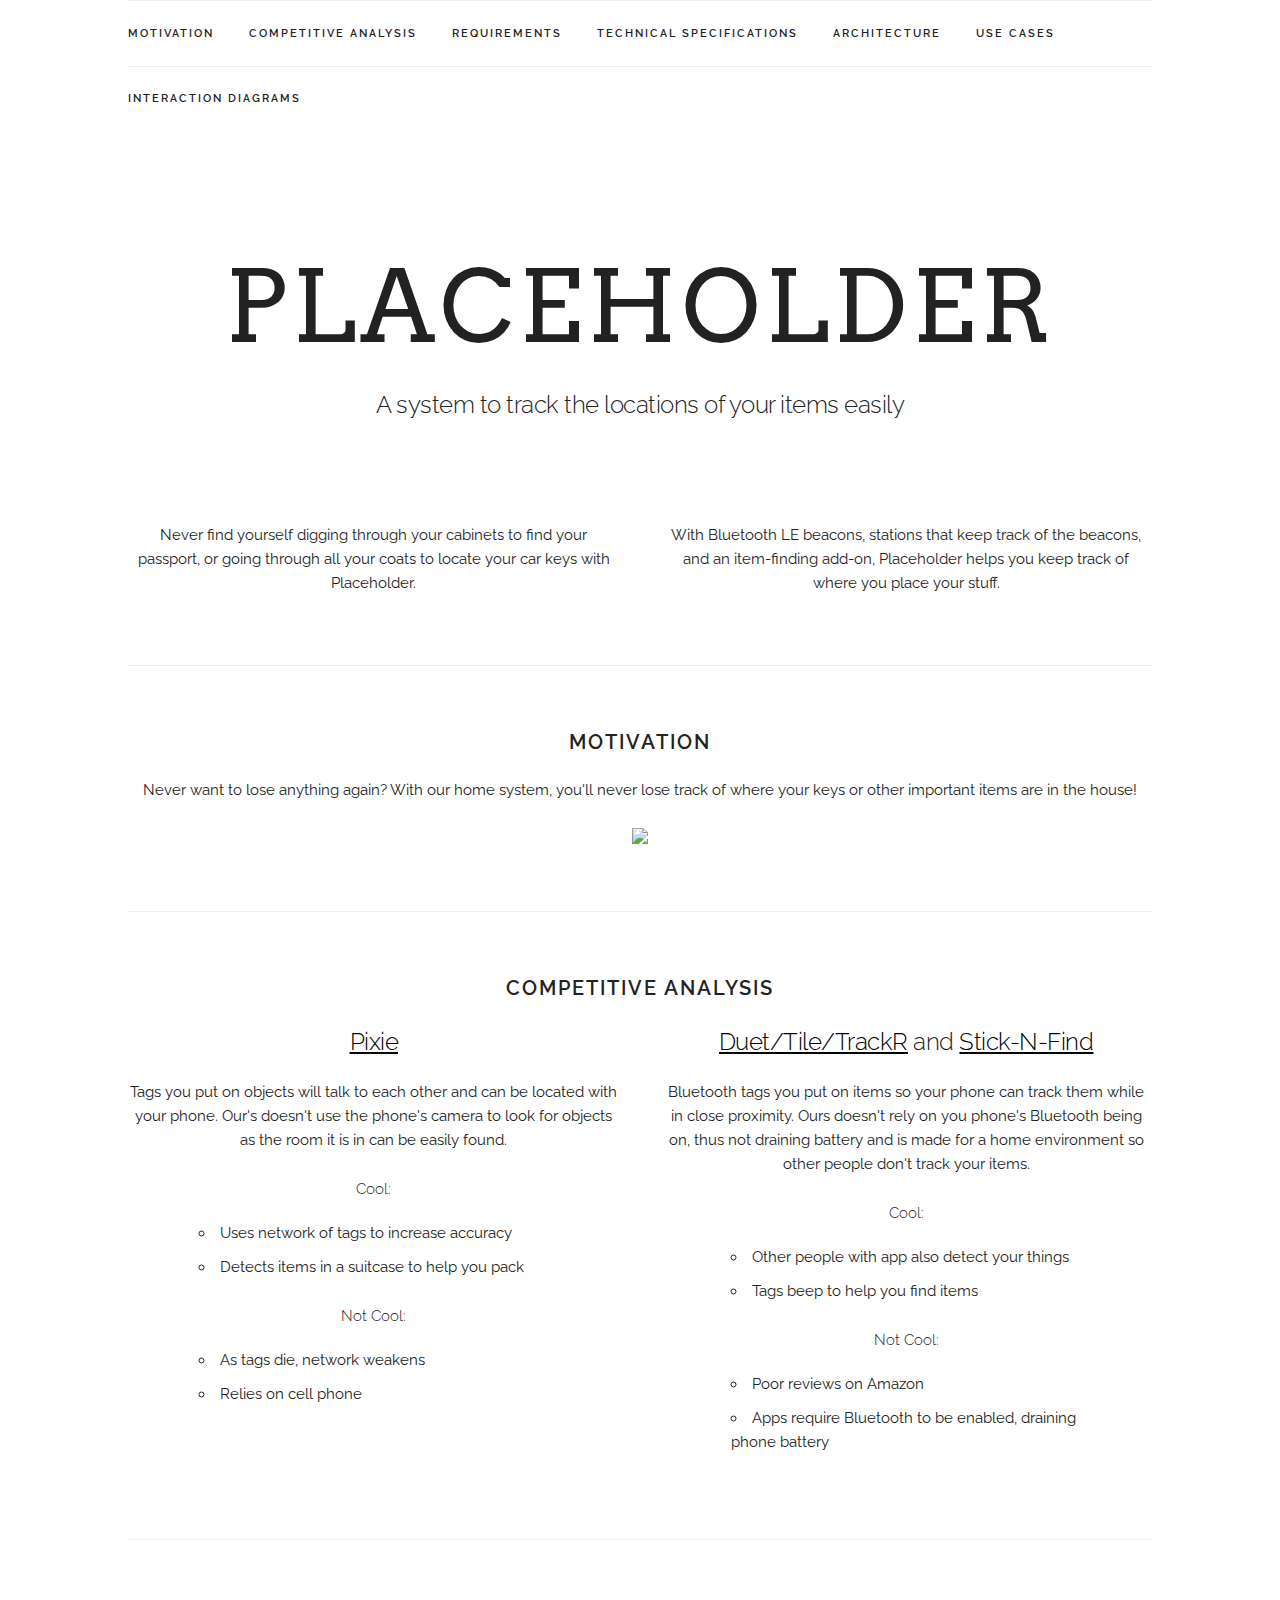
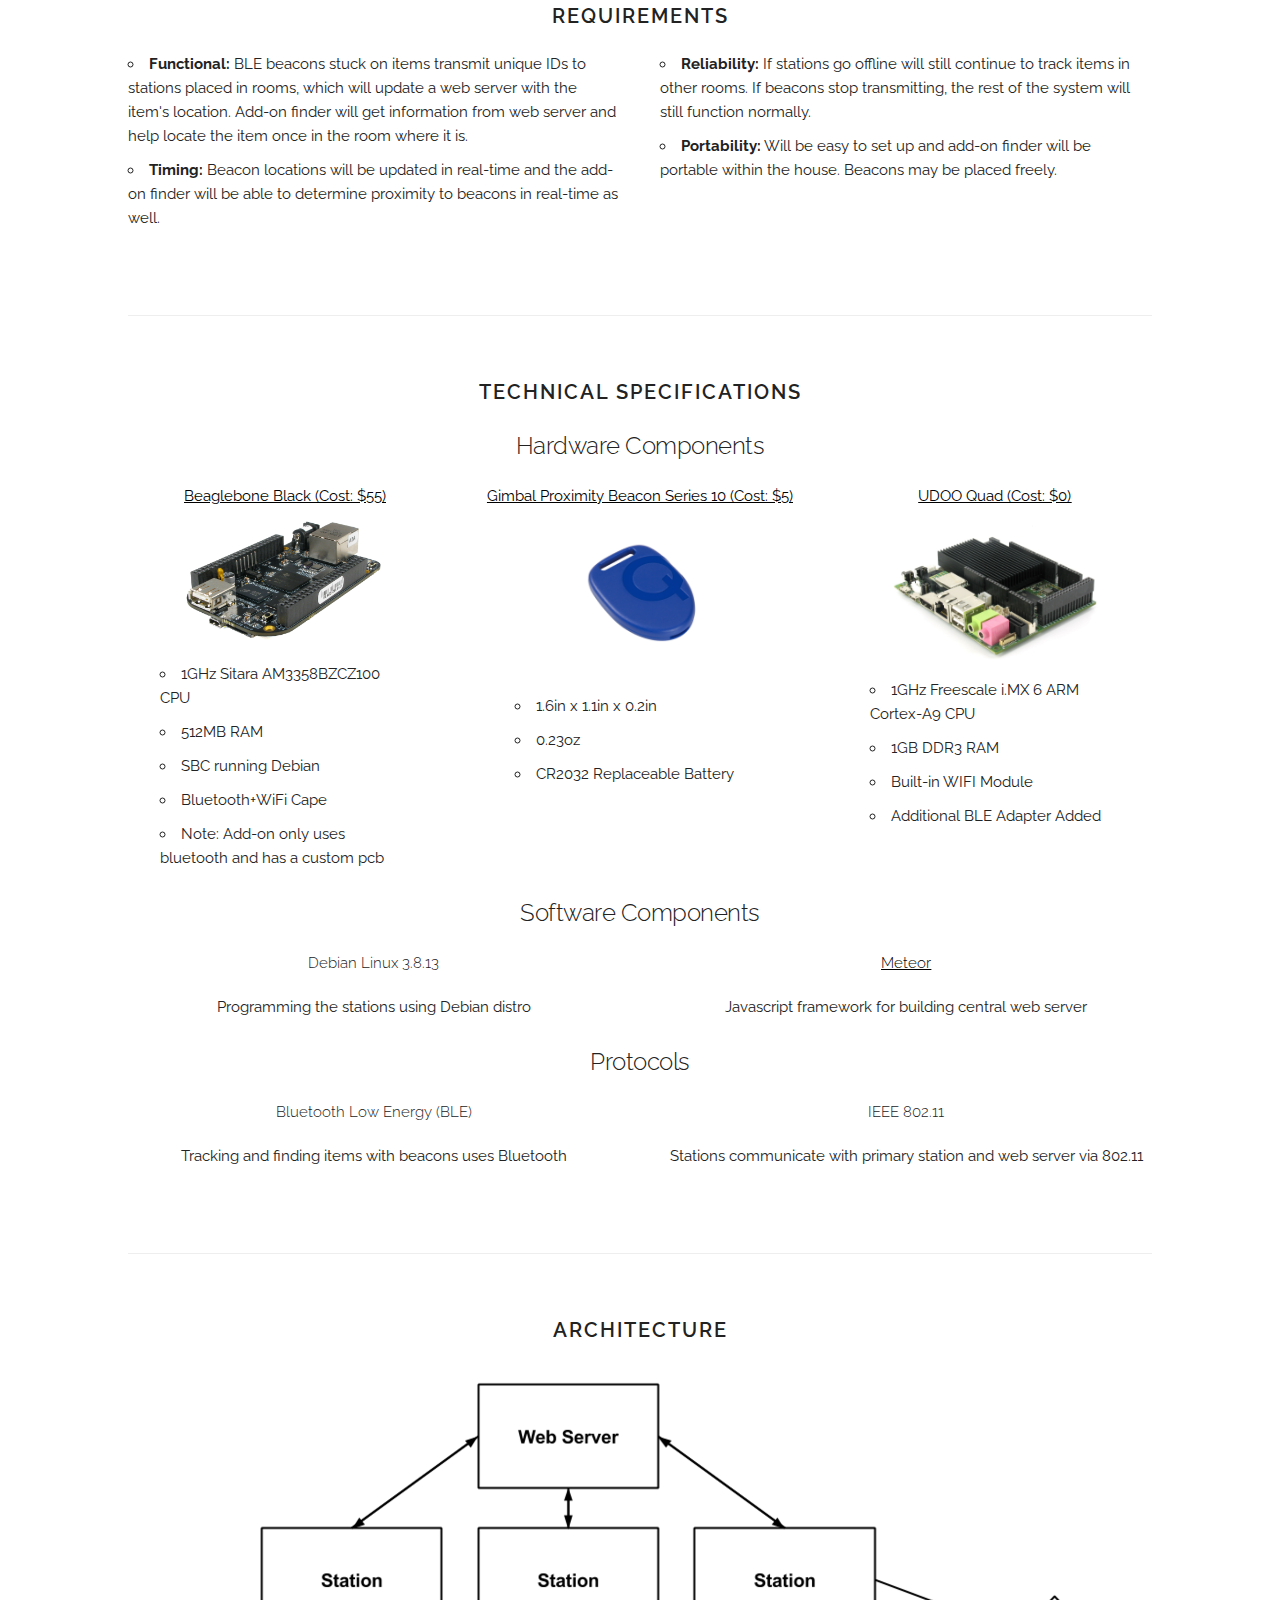
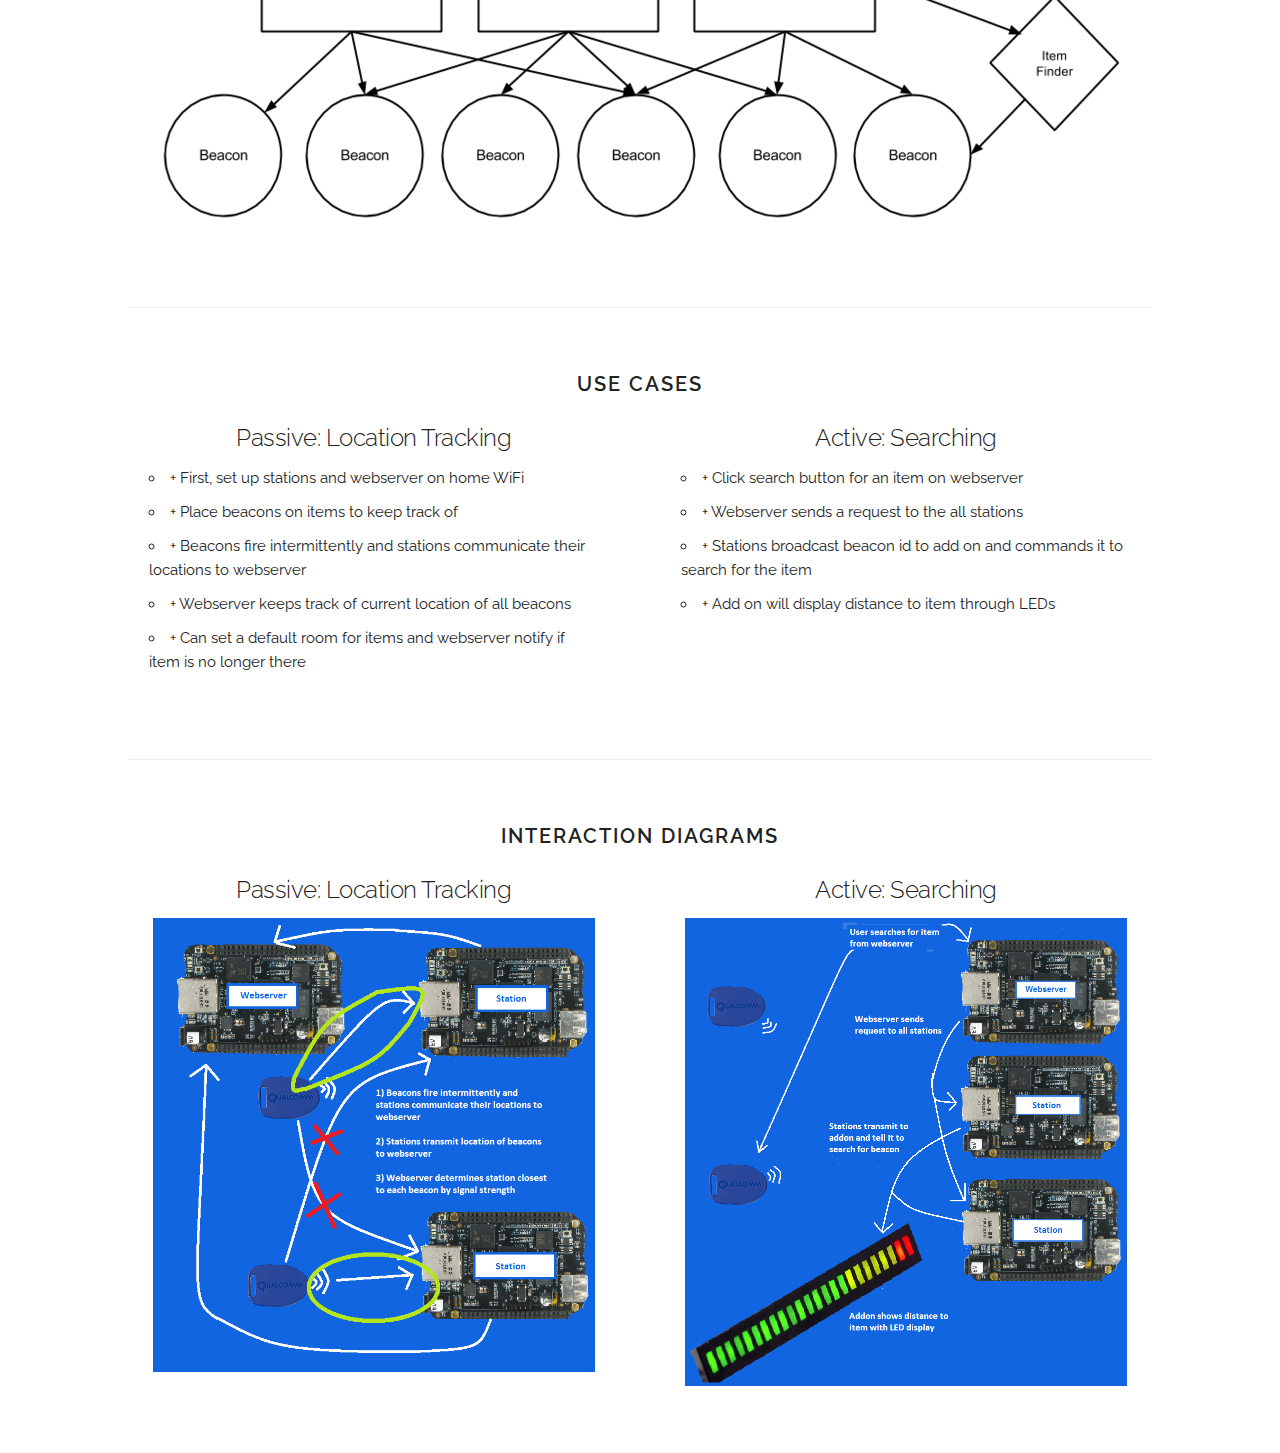
==== index.html @ f1cfc95f "https instead of http" ====
<!DOCTYPE html>
<html lang="en">
<head>

  <!-- Basic Page Needs
  –––––––––––––––––––––––––––––––––––––––––––––––––– -->
  <meta charset="utf-8">
  <title>Placeholder: Track your items easily</title>
  <meta name="description" content="">
  <meta name="author" content="">

  <!-- Mobile Specific Metas
  –––––––––––––––––––––––––––––––––––––––––––––––––– -->
  <meta name="viewport" content="width=device-width, initial-scale=1">

  <!-- FONT
  –––––––––––––––––––––––––––––––––––––––––––––––––– -->
  <link href='https://fonts.googleapis.com/css?family=Raleway:400,300,600' rel='stylesheet' type='text/css'>
  <link href='https://fonts.googleapis.com/css?family=Lora' rel='stylesheet' type='text/css'>
  <link href='https://fonts.googleapis.com/css?family=Oswald' rel='stylesheet' type='text/css'>
  <link href='https://fonts.googleapis.com/css?family=Droid+Serif' rel='stylesheet' type='text/css'>
  <link href='https://fonts.googleapis.com/css?family=Arvo' rel='stylesheet' type='text/css'>

  <!-- CSS
  –––––––––––––––––––––––––––––––––––––––––––––––––– -->
  <link rel="stylesheet" href="stylesheets/lib/normalize.css">
  <link rel="stylesheet" href="stylesheets/lib/skeleton.css">
  <link rel="stylesheet" href="stylesheets/custom.css">

</head>
<body class="code-snippets-visible">

  <!-- Primary Page Layout
  –––––––––––––––––––––––––––––––––––––––––––––––––– -->
  <div class="container">

    <!-- Navbar -->
    <div class="navbar-spacer"></div>
    <nav class="navbar">
      <div class="container">
        <ul class="navbar-list">
          <li class="navbar-item"><a class="navbar-link" href="#motivation">Motivation</a></li>
          <li class="navbar-item"><a class="navbar-link" href="#analysis">Competitive Analysis</a></li>
          <li class="navbar-item"><a class="navbar-link" href="#reqs">Requirements</a></li>
          <li class="navbar-item"><a class="navbar-link" href="#specs">Technical Specifications</a></li>
          <li class="navbar-item"><a class="navbar-link" href="#architecture">Architecture</a></li>
          <li class="navbar-item"><a class="navbar-link" href="#use-cases">Use Cases</a></li>
          <li class="navbar-item"><a class="navbar-link" href="#diagrams">Interaction Diagrams</a></li>
        </ul>
      </div>
    </nav>

    <!-- Header -->
    <section class="header">
      <h1 class="title">Placeholder</h1>
      <h5 class="">A system to track the locations of your items easily</h5>
      <div class="value-props row">
        <div class="six columns value-prop">
          Never find yourself digging through your cabinets to find your passport, or going through all your coats to locate your car keys with Placeholder.
        </div>
        <div class="six columns value-prop">
          With Bluetooth LE beacons, stations that keep track of the beacons, and an item-finding add-on, Placeholder helps you keep track of where you place your stuff.
        </div>
      </div>
    </section>

    <!-- Motivation -->
    <div class="docs-section" id="motivation">
      <h6 class="docs-header">Motivation</h6>
      <p>Never want to lose anything again? With our home system, you'll never lose track of where your keys or other important items are in the house!</p>
      <img src="http://i.imgur.com/IPIU8yj.jpg" />
    </div>

    <!-- Competitive Analysis -->
    <div class="docs-section" id="analysis">
      <h6 class="docs-header">Competitive Analysis</h6>
      <div class="row">
        <div class="six columns">
          <h5><a href="https://www.getpixie.com/">Pixie</a></h5>
          <p>Tags you put on objects will talk to each other and can be located with your phone. Our's doesn't use the phone's camera to look for objects as the room it is in can be easily found.</p>
          <div class="center-ul-two">
            <h6>Cool:</h6>
            <ul>
              <li>Uses network of tags to increase accuracy</li>
              <li>Detects items in a suitcase to help you pack</li>
            </ul>
            <h6>Not Cool:</h6>
            <ul>
              <li>As tags die, network weakens</li>
              <li>Relies on cell phone</li>
            </ul>
          </div>
        </div>
        <div class="six columns">
          <h5><a href="http://www.wsj.com/articles/finding-the-best-lost-item-trackers-tile-trackr-and-duet-reviewed-1403046981">Duet/Tile/TrackR</a> and <a href="http://www.amazon.com/Smead-Stick-N-Find-Bluetooth-Location-02218/dp/B00CRJD7GQ">Stick-N-Find</a></h5>
          <p>Bluetooth tags you put on items so your phone can track them while in close proximity. Ours doesn't rely on you phone's Bluetooth being on, thus not draining battery and is made for a home environment so other people don't track your items.</p>
          <div class="center-ul-two">
            <h6>Cool:</h6>
            <ul>
              <li>Other people with app also detect your things</li>
              <li>Tags beep to help you find items</li>
            </ul>
            <h6>Not Cool:</h6>
            <ul>
              <li>Poor reviews on Amazon</li>
              <li>Apps require Bluetooth to be enabled, draining phone battery</li>
            </ul>
          </div>
        </div>
      </div>
    </div>

    <!-- Requirements -->
    <div class="docs-section" id="reqs">
      <h6 class="docs-header">Requirements</h6>
      <div class="row">
        <div class="six columns">
          <ul>
            <li><strong><span>Functional:</span></strong>
              BLE beacons stuck on items transmit unique IDs to stations placed in rooms, which will update a web server with the item's location. Add-on finder will get information from web server and help locate the item once in the room where it is.
            </li>
            <li><strong><span>Timing:</span></strong>
              Beacon locations will be updated in real-time and the add-on finder will be able to determine proximity to beacons in real-time as well.
            </li>
          </ul>
        </div>
        <div class="six columns">
          <ul>
            <li><strong><span>Reliability:</span></strong>
              If stations go offline will still continue to track items in other rooms. If beacons stop transmitting, the rest of the system will still function normally.
            </li>
            <li><strong><span>Portability:</span></strong>
              Will be easy to set up and add-on finder will be portable within the house. Beacons may be placed freely.
            </li>
          </ul>
        </div>
      </div>
    </div>

    <!-- Technical Specifications -->
    <div class="docs-section" id="specs">
      <h6 class="docs-header">Technical Specifications</h6>
      <h5>Hardware Components</h5>
      <div class="row">
        <div class="four columns">
          <a href="http://www.adafruit.com/product/1876">
            <u>Beaglebone Black (Cost: $55)</u>
          </a>
          <div>
            <img class="image" src="images/bbb.jpg"/>
          </div>
          <div class="center-ul-three">
            <ul>
              <li>1GHz  Sitara AM3358BZCZ100 CPU</li>
              <li>512MB RAM</li>
              <li>SBC running Debian</li>
              <li>Bluetooth+WiFi Cape</li>
              <li>
                Note: Add-on only uses bluetooth and has a custom pcb
                <!-- <img src="images/pcb.jpg"/> -->
              </li>
            </ul>
          </div>
        </div>
        <div class="four columns">
          <a href="https://store.gimbal.com/collections/beacons/products/s10">
            <u>Gimbal Proximity Beacon Series 10 (Cost: $5)</u>
          </a>
          <div>
            <img class="image" src="images/gimbal.png"/>
          </div>
          <div class="center-ul-three">
            <ul>
              <li>1.6in x 1.1in x 0.2in</li>
              <li>0.23oz</li>
              <li>CR2032 Replaceable Battery</li>
            </ul>
          </div>
        </div>
        <div class="four columns">
          <a href="http://shop.udoo.org/usa/product/udoo-quad.html">
            <u>UDOO Quad (Cost: $0)</u>
          </a>
          <div>
            <img class="image" src="images/udoo.jpg"/>
          </div>
          <div class="center-ul-three">
            <ul>
              <li>1GHz Freescale i.MX 6 ARM Cortex-A9 CPU</li>
              <li>1GB DDR3 RAM</li>
              <li>Built-in WIFI Module</li>
              <li>Additional BLE Adapter Added</li>
            </ul>
          </div>
        </div>
      </div>

      <h5>Software Components</h5>
      <div class="row">
        <div class="six columns">
          <h6>Debian Linux 3.8.13</h6>
          <p>Programming the stations using Debian distro</p>
        </div>
        <div class="six columns">
          <h6><a href="https://www.meteor.com"><u>Meteor</u></a></h6>
          <p>Javascript framework for building central web server</p>
        </div>
      </div>

      <h5>Protocols</h5>
      <div class="row">
        <div class="six columns">
          <h6>Bluetooth Low Energy (BLE)</h6>
          <p>Tracking and finding items with beacons uses Bluetooth</p>
        </div>
        <div class="six columns">
          <h6>IEEE 802.11</h6>
          <p>Stations communicate with primary station and web server via 802.11</p>
        </div>
      </div>

    </div>

    <!-- Architecture -->
    <div class="docs-section" id="architecture">
      <h6 class="docs-header">Architecture</h6>
      <img src="images/architecture.png"/>
    </div>

    <!-- Use Cases -->
    <div class="docs-section" id="use-cases">
      <h6 class="docs-header">Use Cases</h6>
      <div class="row docs-example">
        <div class="six columns">
          <h5>Passive: Location Tracking</h5>
          <div class="center-ul-two-wide">
            <ul>
              <li>+ First, set up stations and webserver on home WiFi</li>
              <li>+ Place beacons on items to keep track of</li>
              <li>+ Beacons fire intermittently and stations communicate their locations to webserver</li>
              <li>+ Webserver keeps track of current location of all beacons</li>
              <li>+ Can set a default room for items and webserver notify if item is no longer there</li>
            </ul>
          </div>
        </div>
        <div class="six columns">
          <h5>Active: Searching</h5>
          <div class="center-ul-two-wide">
            <ul>
              <li>+ Click search button for an item on webserver</li>
              <li>+ Webserver sends a request to the all stations</li>
              <li>+ Stations broadcast beacon id to add on and commands it to search for the item</li>
              <li>+ Add on will display distance to item through LEDs</li>
            </ul>
          </div>
        </div>
      </div>
    </div>

    <!-- Interaction Diagrams -->
    <div class="docs-section" id="diagrams">
      <h6 class="docs-header">Interaction Diagrams</h6>
      <div class="row docs-example">
        <div class="six columns">
          <h5>Passive: Location Tracking</h5>
          <img class="diagram" src="images/track.png" />
        </div>
        <div class="six columns">
          <h5>Active: Searching</h5>
          <img class="diagram" src="images/search.png" />
        </div>
      </div>
    </div>

  </div>

<!-- End Document
  –––––––––––––––––––––––––––––––––––––––––––––––––– -->
</body>
</html>
---- stylesheets/lib/skeleton.css ----
/*
* Skeleton V2.0.4
* Copyright 2014, Dave Gamache
* www.getskeleton.com
* Free to use under the MIT license.
* http://www.opensource.org/licenses/mit-license.php
* 12/29/2014
*/


/* Table of contents
â€“â€“â€“â€“â€“â€“â€“â€“â€“â€“â€“â€“â€“â€“â€“â€“â€“â€“â€“â€“â€“â€“â€“â€“â€“â€“â€“â€“â€“â€“â€“â€“â€“â€“â€“â€“â€“â€“â€“â€“â€“â€“â€“â€“â€“â€“â€“â€“â€“â€“
- Grid
- Base Styles
- Typography
- Links
- Buttons
- Forms
- Lists
- Code
- Tables
- Spacing
- Utilities
- Clearing
- Media Queries
*/


/* Grid
â€“â€“â€“â€“â€“â€“â€“â€“â€“â€“â€“â€“â€“â€“â€“â€“â€“â€“â€“â€“â€“â€“â€“â€“â€“â€“â€“â€“â€“â€“â€“â€“â€“â€“â€“â€“â€“â€“â€“â€“â€“â€“â€“â€“â€“â€“â€“â€“â€“â€“ */
.container {
  position: relative;
  width: 100%;
  max-width: 960px;
  margin: 0 auto;
  padding: 0 20px;
  box-sizing: border-box; }
.column,
.columns {
  width: 100%;
  float: left;
  box-sizing: border-box; }

/* For devices larger than 400px */
@media (min-width: 400px) {
  .container {
    width: 85%;
    padding: 0; }
}

/* For devices larger than 550px */
@media (min-width: 550px) {
  .container {
    width: 80%; }
  .column,
  .columns {
    margin-left: 4%; }
  .column:first-child,
  .columns:first-child {
    margin-left: 0; }

  .one.column,
  .one.columns                    { width: 4.66666666667%; }
  .two.columns                    { width: 13.3333333333%; }
  .three.columns                  { width: 22%;            }
  .four.columns                   { width: 30.6666666667%; }
  .five.columns                   { width: 39.3333333333%; }
  .six.columns                    { width: 48%;            }
  .seven.columns                  { width: 56.6666666667%; }
  .eight.columns                  { width: 65.3333333333%; }
  .nine.columns                   { width: 74.0%;          }
  .ten.columns                    { width: 82.6666666667%; }
  .eleven.columns                 { width: 91.3333333333%; }
  .twelve.columns                 { width: 100%; margin-left: 0; }

  .one-third.column               { width: 30.6666666667%; }
  .two-thirds.column              { width: 65.3333333333%; }

  .one-half.column                { width: 48%; }

  /* Offsets */
  .offset-by-one.column,
  .offset-by-one.columns          { margin-left: 8.66666666667%; }
  .offset-by-two.column,
  .offset-by-two.columns          { margin-left: 17.3333333333%; }
  .offset-by-three.column,
  .offset-by-three.columns        { margin-left: 26%;            }
  .offset-by-four.column,
  .offset-by-four.columns         { margin-left: 34.6666666667%; }
  .offset-by-five.column,
  .offset-by-five.columns         { margin-left: 43.3333333333%; }
  .offset-by-six.column,
  .offset-by-six.columns          { margin-left: 52%;            }
  .offset-by-seven.column,
  .offset-by-seven.columns        { margin-left: 60.6666666667%; }
  .offset-by-eight.column,
  .offset-by-eight.columns        { margin-left: 69.3333333333%; }
  .offset-by-nine.column,
  .offset-by-nine.columns         { margin-left: 78.0%;          }
  .offset-by-ten.column,
  .offset-by-ten.columns          { margin-left: 86.6666666667%; }
  .offset-by-eleven.column,
  .offset-by-eleven.columns       { margin-left: 95.3333333333%; }

  .offset-by-one-third.column,
  .offset-by-one-third.columns    { margin-left: 34.6666666667%; }
  .offset-by-two-thirds.column,
  .offset-by-two-thirds.columns   { margin-left: 69.3333333333%; }

  .offset-by-one-half.column,
  .offset-by-one-half.columns     { margin-left: 52%; }

}


/* Base Styles
â€“â€“â€“â€“â€“â€“â€“â€“â€“â€“â€“â€“â€“â€“â€“â€“â€“â€“â€“â€“â€“â€“â€“â€“â€“â€“â€“â€“â€“â€“â€“â€“â€“â€“â€“â€“â€“â€“â€“â€“â€“â€“â€“â€“â€“â€“â€“â€“â€“â€“ */
/* NOTE
html is set to 62.5% so that all the REM measurements throughout Skeleton
are based on 10px sizing. So basically 1.5rem = 15px :) */
html {
  font-size: 62.5%; }
body {
  font-size: 1.5em; /* currently ems cause chrome bug misinterpreting rems on body element */
  line-height: 1.6;
  font-weight: 400;
  font-family: "Raleway", "HelveticaNeue", "Helvetica Neue", Helvetica, Arial, sans-serif;
  color: #222; }


/* Typography
â€“â€“â€“â€“â€“â€“â€“â€“â€“â€“â€“â€“â€“â€“â€“â€“â€“â€“â€“â€“â€“â€“â€“â€“â€“â€“â€“â€“â€“â€“â€“â€“â€“â€“â€“â€“â€“â€“â€“â€“â€“â€“â€“â€“â€“â€“â€“â€“â€“â€“ */
h1, h2, h3, h4, h5, h6 {
  margin-top: 0;
  margin-bottom: 2rem;
  font-weight: 300; }
h1 { font-size: 4.0rem; line-height: 1.2;  letter-spacing: -.1rem;}
h2 { font-size: 3.6rem; line-height: 1.25; letter-spacing: -.1rem; }
h3 { font-size: 3.0rem; line-height: 1.3;  letter-spacing: -.1rem; }
h4 { font-size: 2.4rem; line-height: 1.35; letter-spacing: -.08rem; }
h5 { font-size: 1.8rem; line-height: 1.5;  letter-spacing: -.05rem; }
h6 { font-size: 1.5rem; line-height: 1.6;  letter-spacing: 0; }

/* Larger than phablet */
@media (min-width: 550px) {
  h1 { font-size: 5.0rem; }
  h2 { font-size: 4.2rem; }
  h3 { font-size: 3.6rem; }
  h4 { font-size: 3.0rem; }
  h5 { font-size: 2.4rem; }
  h6 { font-size: 1.5rem; }
}

p {
  margin-top: 0; }


/* Links
â€“â€“â€“â€“â€“â€“â€“â€“â€“â€“â€“â€“â€“â€“â€“â€“â€“â€“â€“â€“â€“â€“â€“â€“â€“â€“â€“â€“â€“â€“â€“â€“â€“â€“â€“â€“â€“â€“â€“â€“â€“â€“â€“â€“â€“â€“â€“â€“â€“â€“ */
a {
  color: #1EAEDB; }
a:hover {
  color: #0FA0CE; }


/* Buttons
â€“â€“â€“â€“â€“â€“â€“â€“â€“â€“â€“â€“â€“â€“â€“â€“â€“â€“â€“â€“â€“â€“â€“â€“â€“â€“â€“â€“â€“â€“â€“â€“â€“â€“â€“â€“â€“â€“â€“â€“â€“â€“â€“â€“â€“â€“â€“â€“â€“â€“ */
.button,
button,
input[type="submit"],
input[type="reset"],
input[type="button"] {
  display: inline-block;
  height: 38px;
  padding: 0 30px;
  color: #555;
  text-align: center;
  font-size: 11px;
  font-weight: 600;
  line-height: 38px;
  letter-spacing: .1rem;
  text-transform: uppercase;
  text-decoration: none;
  white-space: nowrap;
  background-color: transparent;
  border-radius: 4px;
  border: 1px solid #bbb;
  cursor: pointer;
  box-sizing: border-box; }
.button:hover,
button:hover,
input[type="submit"]:hover,
input[type="reset"]:hover,
input[type="button"]:hover,
.button:focus,
button:focus,
input[type="submit"]:focus,
input[type="reset"]:focus,
input[type="button"]:focus {
  color: #333;
  border-color: #888;
  outline: 0; }
.button.button-primary,
button.button-primary,
input[type="submit"].button-primary,
input[type="reset"].button-primary,
input[type="button"].button-primary {
  color: #FFF;
  background-color: #33C3F0;
  border-color: #33C3F0; }
.button.button-primary:hover,
button.button-primary:hover,
input[type="submit"].button-primary:hover,
input[type="reset"].button-primary:hover,
input[type="button"].button-primary:hover,
.button.button-primary:focus,
button.button-primary:focus,
input[type="submit"].button-primary:focus,
input[type="reset"].button-primary:focus,
input[type="button"].button-primary:focus {
  color: #FFF;
  background-color: #1EAEDB;
  border-color: #1EAEDB; }


/* Forms
â€“â€“â€“â€“â€“â€“â€“â€“â€“â€“â€“â€“â€“â€“â€“â€“â€“â€“â€“â€“â€“â€“â€“â€“â€“â€“â€“â€“â€“â€“â€“â€“â€“â€“â€“â€“â€“â€“â€“â€“â€“â€“â€“â€“â€“â€“â€“â€“â€“â€“ */
input[type="email"],
input[type="number"],
input[type="search"],
input[type="text"],
input[type="tel"],
input[type="url"],
input[type="password"],
textarea,
select {
  height: 38px;
  padding: 6px 10px; /* The 6px vertically centers text on FF, ignored by Webkit */
  background-color: #fff;
  border: 1px solid #D1D1D1;
  border-radius: 4px;
  box-shadow: none;
  box-sizing: border-box; }
/* Removes awkward default styles on some inputs for iOS */
input[type="email"],
input[type="number"],
input[type="search"],
input[type="text"],
input[type="tel"],
input[type="url"],
input[type="password"],
textarea {
  -webkit-appearance: none;
     -moz-appearance: none;
          appearance: none; }
textarea {
  min-height: 65px;
  padding-top: 6px;
  padding-bottom: 6px; }
input[type="email"]:focus,
input[type="number"]:focus,
input[type="search"]:focus,
input[type="text"]:focus,
input[type="tel"]:focus,
input[type="url"]:focus,
input[type="password"]:focus,
textarea:focus,
select:focus {
  border: 1px solid #33C3F0;
  outline: 0; }
label,
legend {
  display: block;
  margin-bottom: .5rem;
  font-weight: 600; }
fieldset {
  padding: 0;
  border-width: 0; }
input[type="checkbox"],
input[type="radio"] {
  display: inline; }
label > .label-body {
  display: inline-block;
  margin-left: .5rem;
  font-weight: normal; }


/* Lists
â€“â€“â€“â€“â€“â€“â€“â€“â€“â€“â€“â€“â€“â€“â€“â€“â€“â€“â€“â€“â€“â€“â€“â€“â€“â€“â€“â€“â€“â€“â€“â€“â€“â€“â€“â€“â€“â€“â€“â€“â€“â€“â€“â€“â€“â€“â€“â€“â€“â€“ */
ul {
  list-style: circle inside; }
ol {
  list-style: decimal inside; }
ol, ul {
  padding-left: 0;
  margin-top: 0; }
ul ul,
ul ol,
ol ol,
ol ul {
  margin: 1.5rem 0 1.5rem 3rem;
  font-size: 90%; }
li {
  margin-bottom: 1rem; }


/* Code
â€“â€“â€“â€“â€“â€“â€“â€“â€“â€“â€“â€“â€“â€“â€“â€“â€“â€“â€“â€“â€“â€“â€“â€“â€“â€“â€“â€“â€“â€“â€“â€“â€“â€“â€“â€“â€“â€“â€“â€“â€“â€“â€“â€“â€“â€“â€“â€“â€“â€“ */
code {
  padding: .2rem .5rem;
  margin: 0 .2rem;
  font-size: 90%;
  white-space: nowrap;
  background: #F1F1F1;
  border: 1px solid #E1E1E1;
  border-radius: 4px; }
pre > code {
  display: block;
  padding: 1rem 1.5rem;
  white-space: pre; }


/* Tables
â€“â€“â€“â€“â€“â€“â€“â€“â€“â€“â€“â€“â€“â€“â€“â€“â€“â€“â€“â€“â€“â€“â€“â€“â€“â€“â€“â€“â€“â€“â€“â€“â€“â€“â€“â€“â€“â€“â€“â€“â€“â€“â€“â€“â€“â€“â€“â€“â€“â€“ */
th,
td {
  padding: 12px 15px;
  text-align: left;
  border-bottom: 1px solid #E1E1E1; }
th:first-child,
td:first-child {
  padding-left: 0; }
th:last-child,
td:last-child {
  padding-right: 0; }


/* Spacing
â€“â€“â€“â€“â€“â€“â€“â€“â€“â€“â€“â€“â€“â€“â€“â€“â€“â€“â€“â€“â€“â€“â€“â€“â€“â€“â€“â€“â€“â€“â€“â€“â€“â€“â€“â€“â€“â€“â€“â€“â€“â€“â€“â€“â€“â€“â€“â€“â€“â€“ */
button,
.button {
  margin-bottom: 1rem; }
input,
textarea,
select,
fieldset {
  margin-bottom: 1.5rem; }
pre,
blockquote,
dl,
figure,
table,
p,
ul,
ol,
form {
  margin-bottom: 2.5rem; }


/* Utilities
â€“â€“â€“â€“â€“â€“â€“â€“â€“â€“â€“â€“â€“â€“â€“â€“â€“â€“â€“â€“â€“â€“â€“â€“â€“â€“â€“â€“â€“â€“â€“â€“â€“â€“â€“â€“â€“â€“â€“â€“â€“â€“â€“â€“â€“â€“â€“â€“â€“â€“ */
.u-full-width {
  width: 100%;
  box-sizing: border-box; }
.u-max-full-width {
  max-width: 100%;
  box-sizing: border-box; }
.u-pull-right {
  float: right; }
.u-pull-left {
  float: left; }


/* Misc
â€“â€“â€“â€“â€“â€“â€“â€“â€“â€“â€“â€“â€“â€“â€“â€“â€“â€“â€“â€“â€“â€“â€“â€“â€“â€“â€“â€“â€“â€“â€“â€“â€“â€“â€“â€“â€“â€“â€“â€“â€“â€“â€“â€“â€“â€“â€“â€“â€“â€“ */
hr {
  margin-top: 3rem;
  margin-bottom: 3.5rem;
  border-width: 0;
  border-top: 1px solid #E1E1E1; }


/* Clearing
â€“â€“â€“â€“â€“â€“â€“â€“â€“â€“â€“â€“â€“â€“â€“â€“â€“â€“â€“â€“â€“â€“â€“â€“â€“â€“â€“â€“â€“â€“â€“â€“â€“â€“â€“â€“â€“â€“â€“â€“â€“â€“â€“â€“â€“â€“â€“â€“â€“â€“ */

/* Self Clearing Goodness */
.container:after,
.row:after,
.u-cf {
  content: "";
  display: table;
  clear: both; }


/* Media Queries
â€“â€“â€“â€“â€“â€“â€“â€“â€“â€“â€“â€“â€“â€“â€“â€“â€“â€“â€“â€“â€“â€“â€“â€“â€“â€“â€“â€“â€“â€“â€“â€“â€“â€“â€“â€“â€“â€“â€“â€“â€“â€“â€“â€“â€“â€“â€“â€“â€“â€“ */
/*
Note: The best way to structure the use of media queries is to create the queries
near the relevant code. For example, if you wanted to change the styles for buttons
on small devices, paste the mobile query code up in the buttons section and style it
there.
*/


/* Larger than mobile */
@media (min-width: 400px) {}

/* Larger than phablet (also point when grid becomes active) */
@media (min-width: 550px) {}

/* Larger than tablet */
@media (min-width: 750px) {}

/* Larger than desktop */
@media (min-width: 1000px) {}

/* Larger than Desktop HD */
@media (min-width: 1200px) {}
---- stylesheets/custom.css ----
.container {
  max-width: 1200px; }
.title {
  text-transform: uppercase;
  font-size: 10rem;
  letter-spacing: 0.5rem;
  /*font-family: 'Lora', serif;*/
  /*font-family: 'Oswald', sans-serif;*/
  /*font-family: 'Droid Serif', serif;*/
  font-family: 'Arvo', serif;
}
.header {
  margin-top: 6rem;
  text-align: center; }
.value-prop {
  margin-top: 1rem; }
.value-props {
  margin-top: 4rem;
  margin-bottom: 4rem; }
.docs-header {
  text-transform: uppercase;
  font-size: 2rem;
  letter-spacing: .2rem;
  text-align: center;
  font-weight: 600; }
.docs-section {
  border-top: 1px solid #eee;
  padding: 4rem 0;
  text-align: center;
  margin-bottom: 0;}
a {
  color: #000000;
}
.image {
  width: 70%;
  height: 70%;
}
.diagram {
  width: 90%;
  height: 70%;
}
div.center-ul-two {
  width: 350px;
  margin-left: auto;
  margin-right: auto;
}
div.center-ul-two-wide {
  width: 450px;
  margin-left: auto;
  margin-right: auto;
}
div.center-ul-three {
  width: 250px;
  margin-left: auto;
  margin-right: auto;
}
ul {
  text-align: left;
}
.value-img {
  display: block;
  text-align: center;
  margin: 2.5rem auto 0; }
.example-grid .column,
.example-grid .columns {
  background: #EEE;
  text-align: center;
  border-radius: 4px;
  font-size: 1rem;
  text-transform: uppercase;
  height: 30px;
  line-height: 30px;
  margin-bottom: .75rem;
  font-weight: 600;
  letter-spacing: .1rem; }
.docs-example .row,
.docs-example.row,
.docs-example form {
  margin-bottom: 0; }
.docs-example h1,
.docs-example h2,
.docs-example h3,
.docs-example h4,
.docs-example h5,
.docs-example h6 {
  margin-bottom: 1rem; }
.heading-font-size {
  font-size: 1.2rem;
  color: #999;
  letter-spacing: normal; }
.code-example {
  margin-top: 1.5rem;
  margin-bottom: 0; }
.code-example-body {
  white-space: pre;
  word-wrap: break-word }
.example {
  position: relative; 
  margin-top: 4rem; }
.example-header {
  font-weight: 600;
  margin-top: 1.5rem;
  margin-bottom: .5rem; }
.example-description {
  margin-bottom: 1.5rem; }
.example-screenshot-wrapper {
  display: block;
  position: relative;
  overflow: hidden;
  border-radius: 6px;
  border: 1px solid #eee;
  height: 250px; }
.example-screenshot {
  width: 100%;
  height: auto; }
.example-screenshot.coming-soon {
  width: auto;
  position: absolute;
  background: #eee;
  top: 5px;
  right: 5px;
  bottom: 5px;
  left: 5px; }
.navbar {
  display: none; }

/* Larger than phone */
@media (min-width: 550px) {
  .header {
    margin-top: 18rem; }
  .value-props {
    margin-top: 9rem;
    margin-bottom: 7rem; }
  .value-img {
    margin-bottom: 1rem; }
  .example-grid .column,
  .example-grid .columns {
    margin-bottom: 1.5rem; }
  .docs-section {
    padding: 6rem 0; }
  .example-send-yourself-copy {
    float: right;
    margin-top: 12px; }
  .example-screenshot-wrapper {
    position: absolute;
    width: 48%;
    height: 100%;
    left: 0;
    max-height: none; }
}

/* Larger than tablet */
@media (min-width: 750px) {
  /* Navbar */
  .navbar + .docs-section {
    border-top-width: 0; }
  .navbar,
  .navbar-spacer {
    display: block;
    width: 100%;
    height: 6.5rem;
    background: #fff;
    z-index: 99;
    border-top: 1px solid #eee;
    border-bottom: 1px solid #eee; }
  .navbar-spacer {
    display: none; }
  .navbar > .container {
    width: 100%; }
  .navbar-list {
    list-style: none;
    margin-bottom: 0; }
  .navbar-item {
    position: relative;
    float: left;
    margin-bottom: 0; }
  .navbar-link {
    text-transform: uppercase;
    font-size: 11px;
    font-weight: 600;
    letter-spacing: .2rem;
    margin-right: 35px;
    text-decoration: none;
    line-height: 6.5rem;
    color: #222; }
  .navbar-link.active {
    color: #33C3F0; }
  .has-docked-nav .navbar {
    position: fixed;
    top: 0;
    left: 0; }
  .has-docked-nav .navbar-spacer {
    display: block; }
  /* Re-overiding the width 100% declaration to match size of % based container */
  .has-docked-nav .navbar > .container {
    width: 80%; }

  /* Popover */
  .popover.open {
    display: block;
  }
  .popover {
    display: none;
    position: absolute;
    top: 0;
    left: 0;
    background: #fff;
    border: 1px solid #eee;
    border-radius: 4px;
    top: 92%;
    left: -50%;
    -webkit-filter: drop-shadow(0 0 6px rgba(0,0,0,.1));
       -moz-filter: drop-shadow(0 0 6px rgba(0,0,0,.1));
            filter: drop-shadow(0 0 6px rgba(0,0,0,.1)); }
  .popover-item:first-child .popover-link:after, 
  .popover-item:first-child .popover-link:before {
    bottom: 100%;
    left: 50%;
    border: solid transparent;
    content: " ";
    height: 0;
    width: 0;
    position: absolute;
    pointer-events: none; }
  .popover-item:first-child .popover-link:after {
    border-color: rgba(255, 255, 255, 0);
    border-bottom-color: #fff;
    border-width: 10px;
    margin-left: -10px; }
  .popover-item:first-child .popover-link:before {
    border-color: rgba(238, 238, 238, 0);
    border-bottom-color: #eee;
    border-width: 11px;
    margin-left: -11px; }
  .popover-list {
    padding: 0;
    margin: 0;
    list-style: none; }
  .popover-item {
    padding: 0;
    margin: 0; }
  .popover-link {
    position: relative;
    color: #222;
    display: block;
    padding: 8px 20px;
    border-bottom: 1px solid #eee;
    text-decoration: none;
    text-transform: uppercase;
    font-size: 1.0rem;
    font-weight: 600;
    text-align: center;
    letter-spacing: .1rem; }
  .popover-item:first-child .popover-link {
    border-radius: 4px 4px 0 0; }
  .popover-item:last-child .popover-link {
    border-radius: 0 0 4px 4px;
    border-bottom-width: 0; }
  .popover-link:hover {
    color: #fff;
    background: #33C3F0; }
  .popover-link:hover,
  .popover-item:first-child .popover-link:hover:after {
    border-bottom-color: #33C3F0; }
}
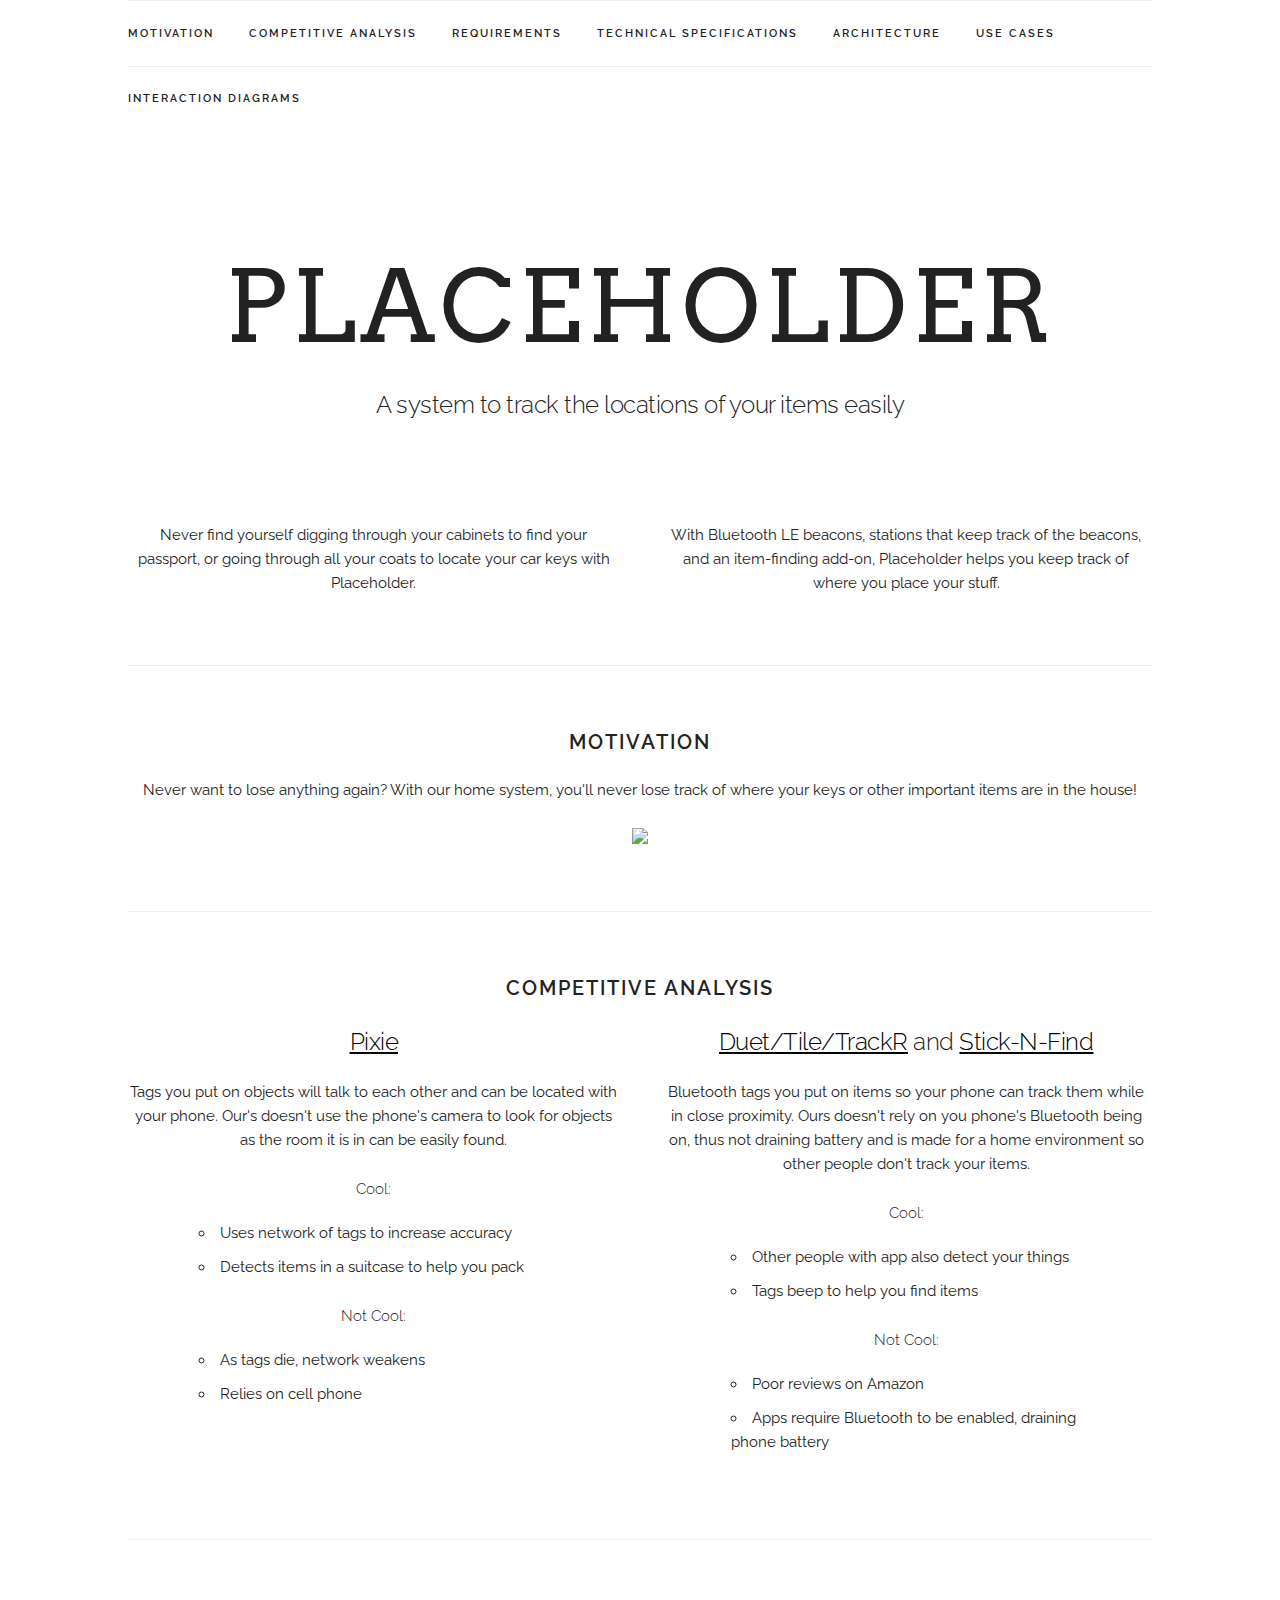
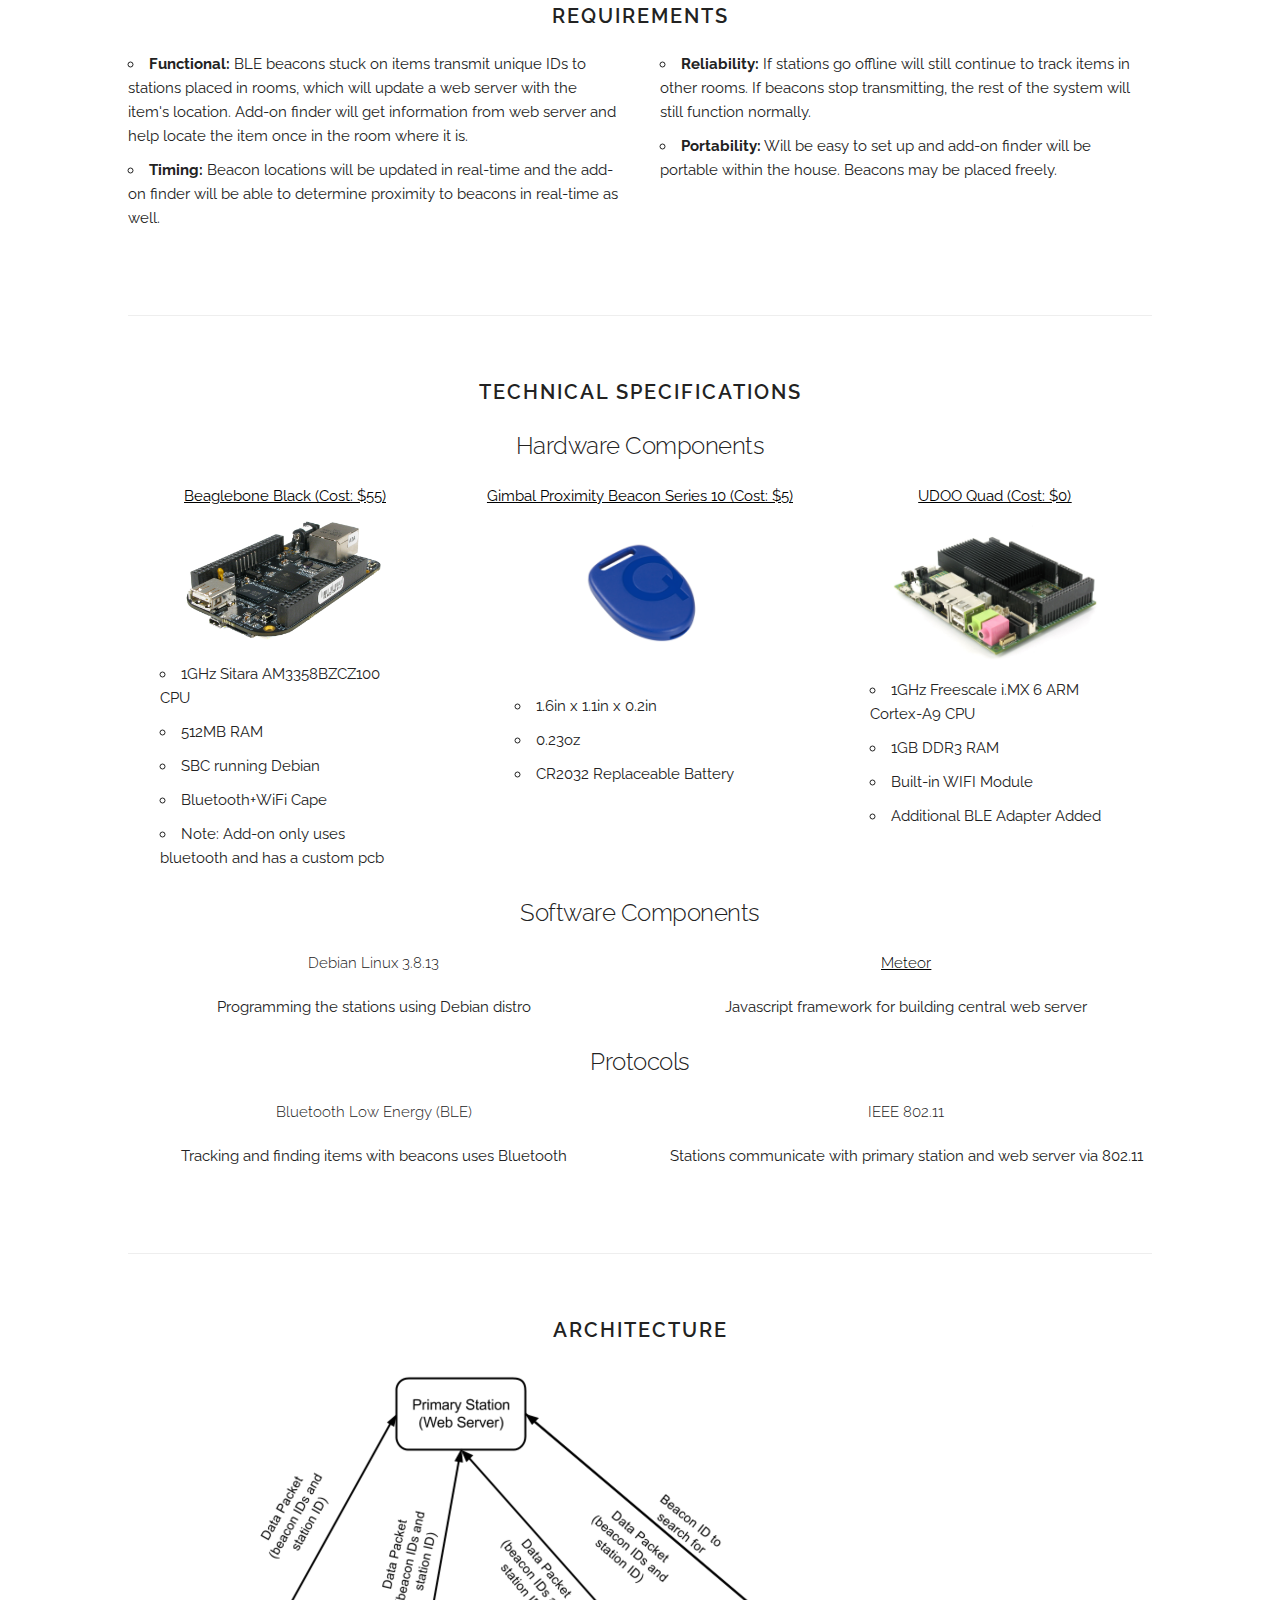
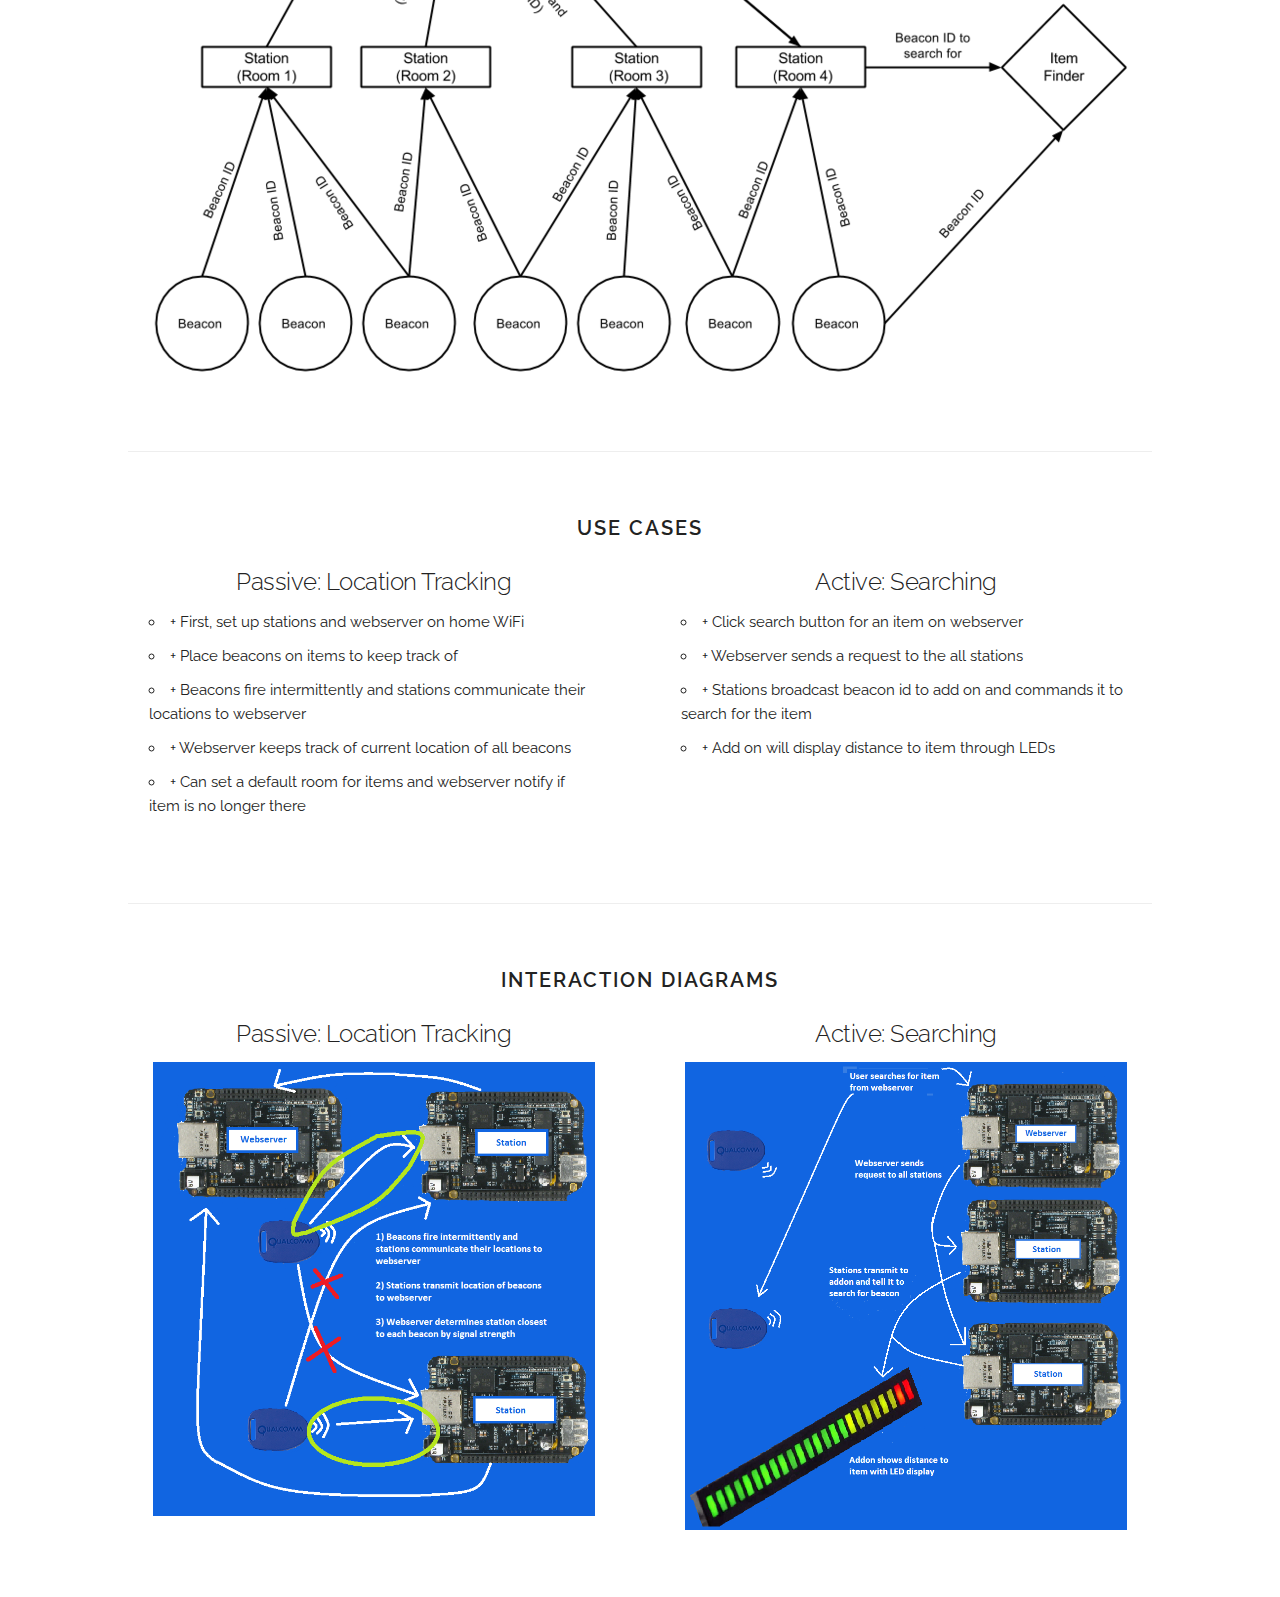
==== commit de4a3dea: "New architecure picture" ====
--- a/index.html
+++ b/index.html
@@ -69,7 +69,7 @@
     <div class="docs-section" id="motivation">
       <h6 class="docs-header">Motivation</h6>
       <p>Never want to lose anything again? With our home system, you'll never lose track of where your keys or other important items are in the house!</p>
-      <img src="http://i.imgur.com/IPIU8yj.jpg" />
+      <img src="http://i.imgur.com/IPIU8yj.jpg" style="width:100%" />
     </div>
 
     <!-- Competitive Analysis -->
@@ -225,7 +225,7 @@
     <!-- Architecture -->
     <div class="docs-section" id="architecture">
       <h6 class="docs-header">Architecture</h6>
-      <img src="images/architecture.png"/>
+      <img src="images/architecture-overall.png"/>
     </div>
 
     <!-- Use Cases -->
@@ -278,4 +278,4 @@
 <!-- End Document
   –––––––––––––––––––––––––––––––––––––––––––––––––– -->
 </body>
-</html>+</html>
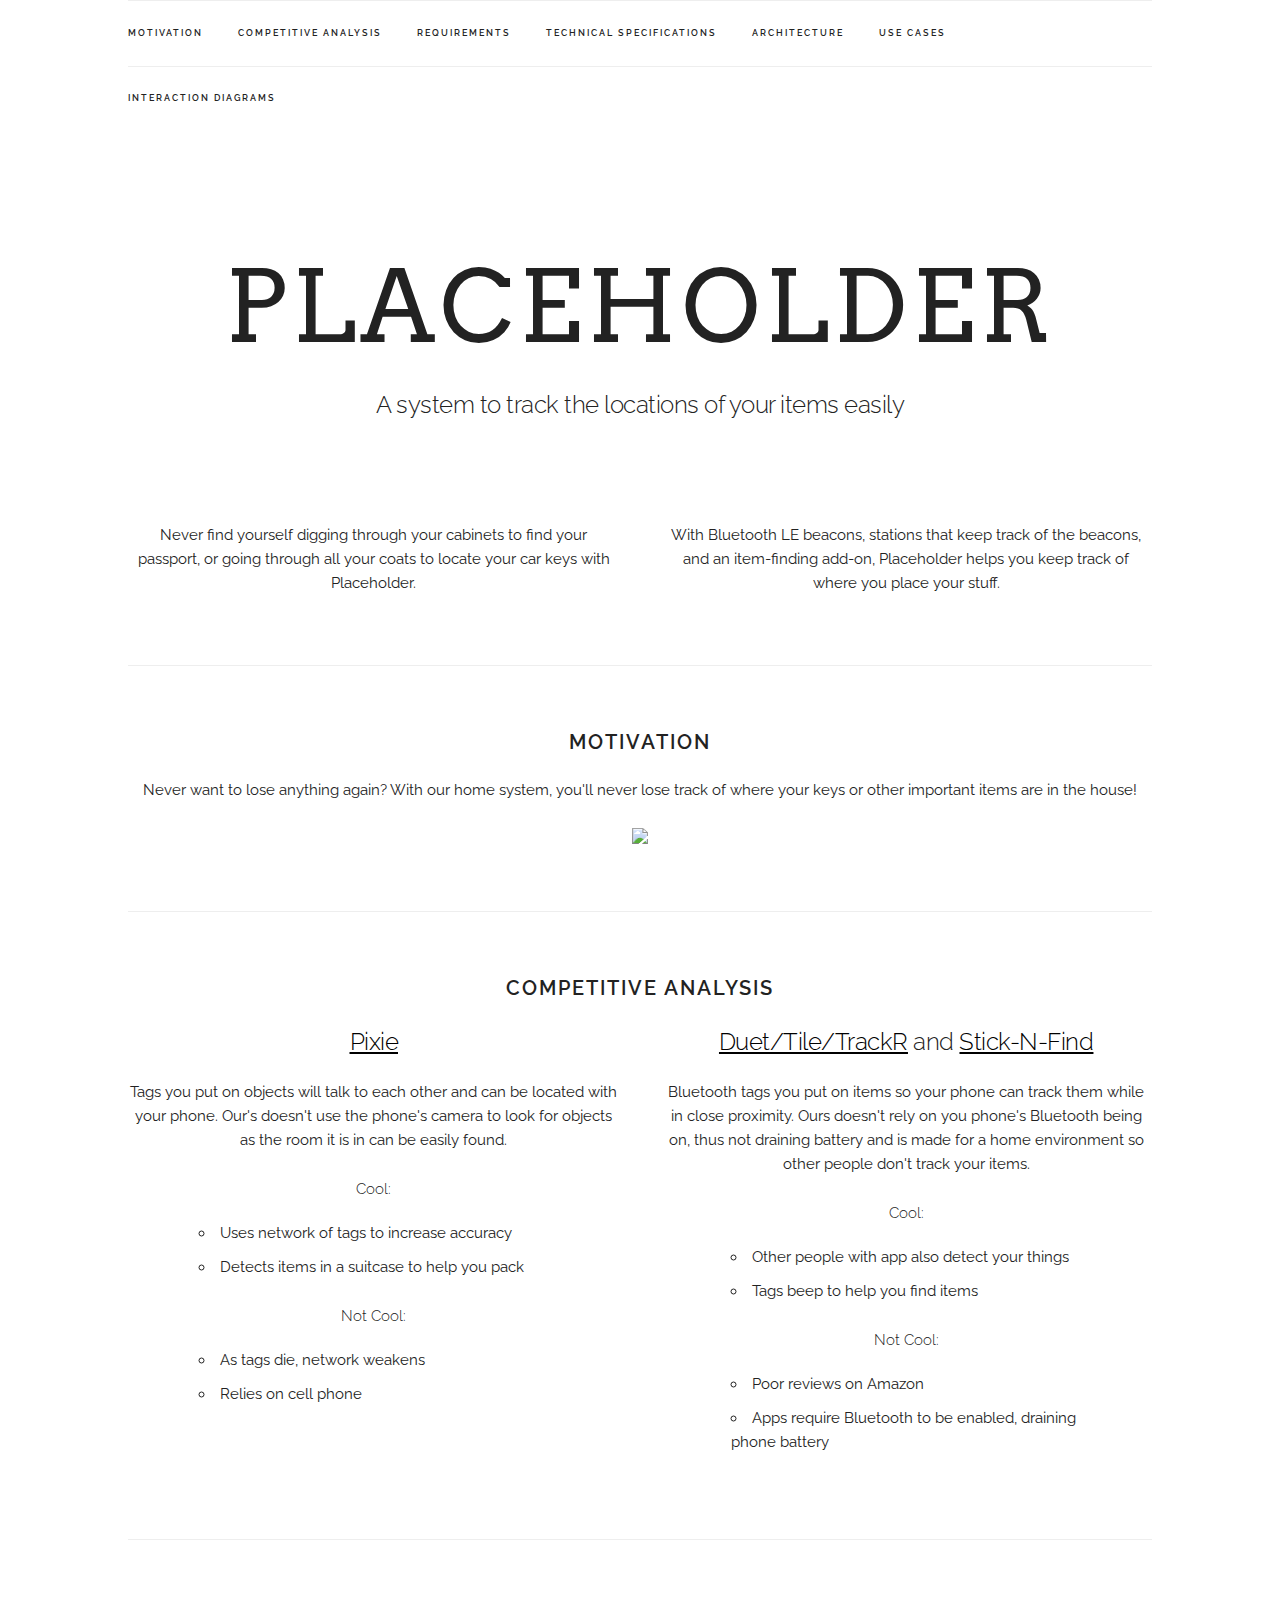
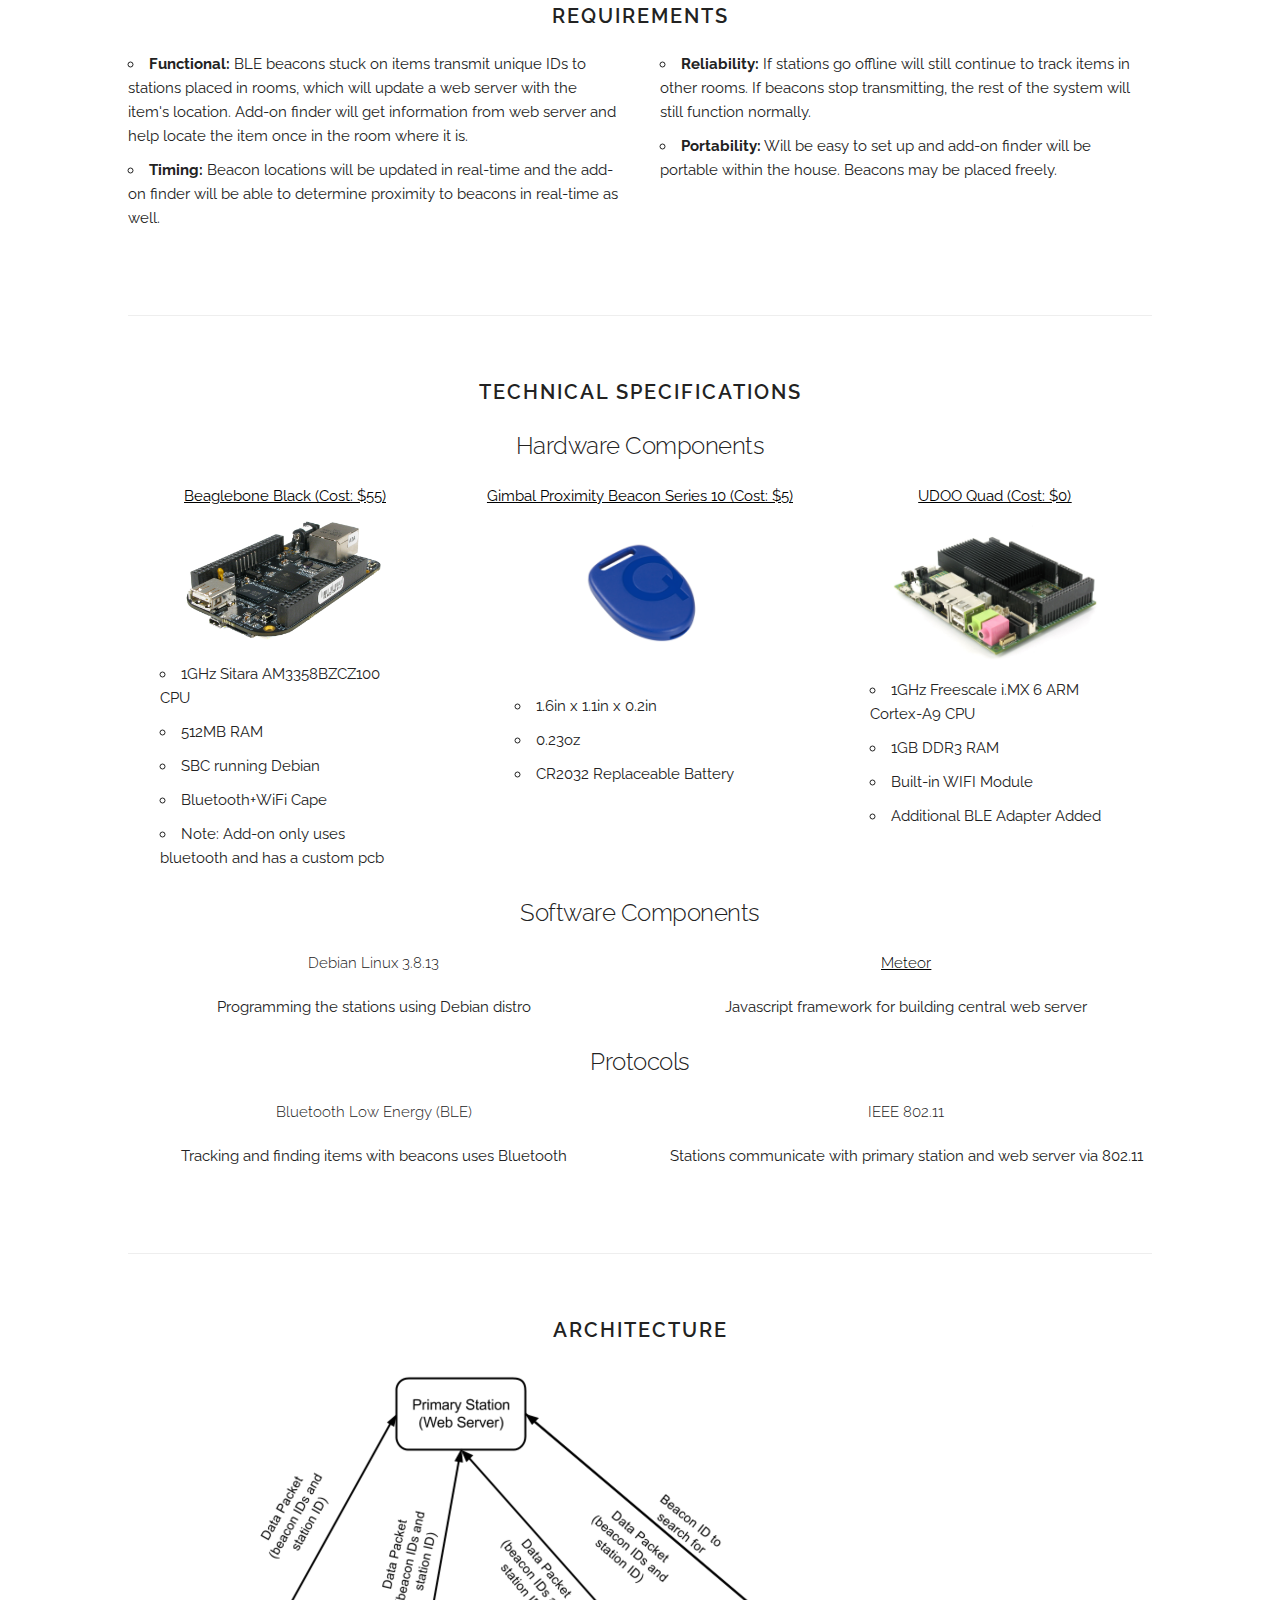
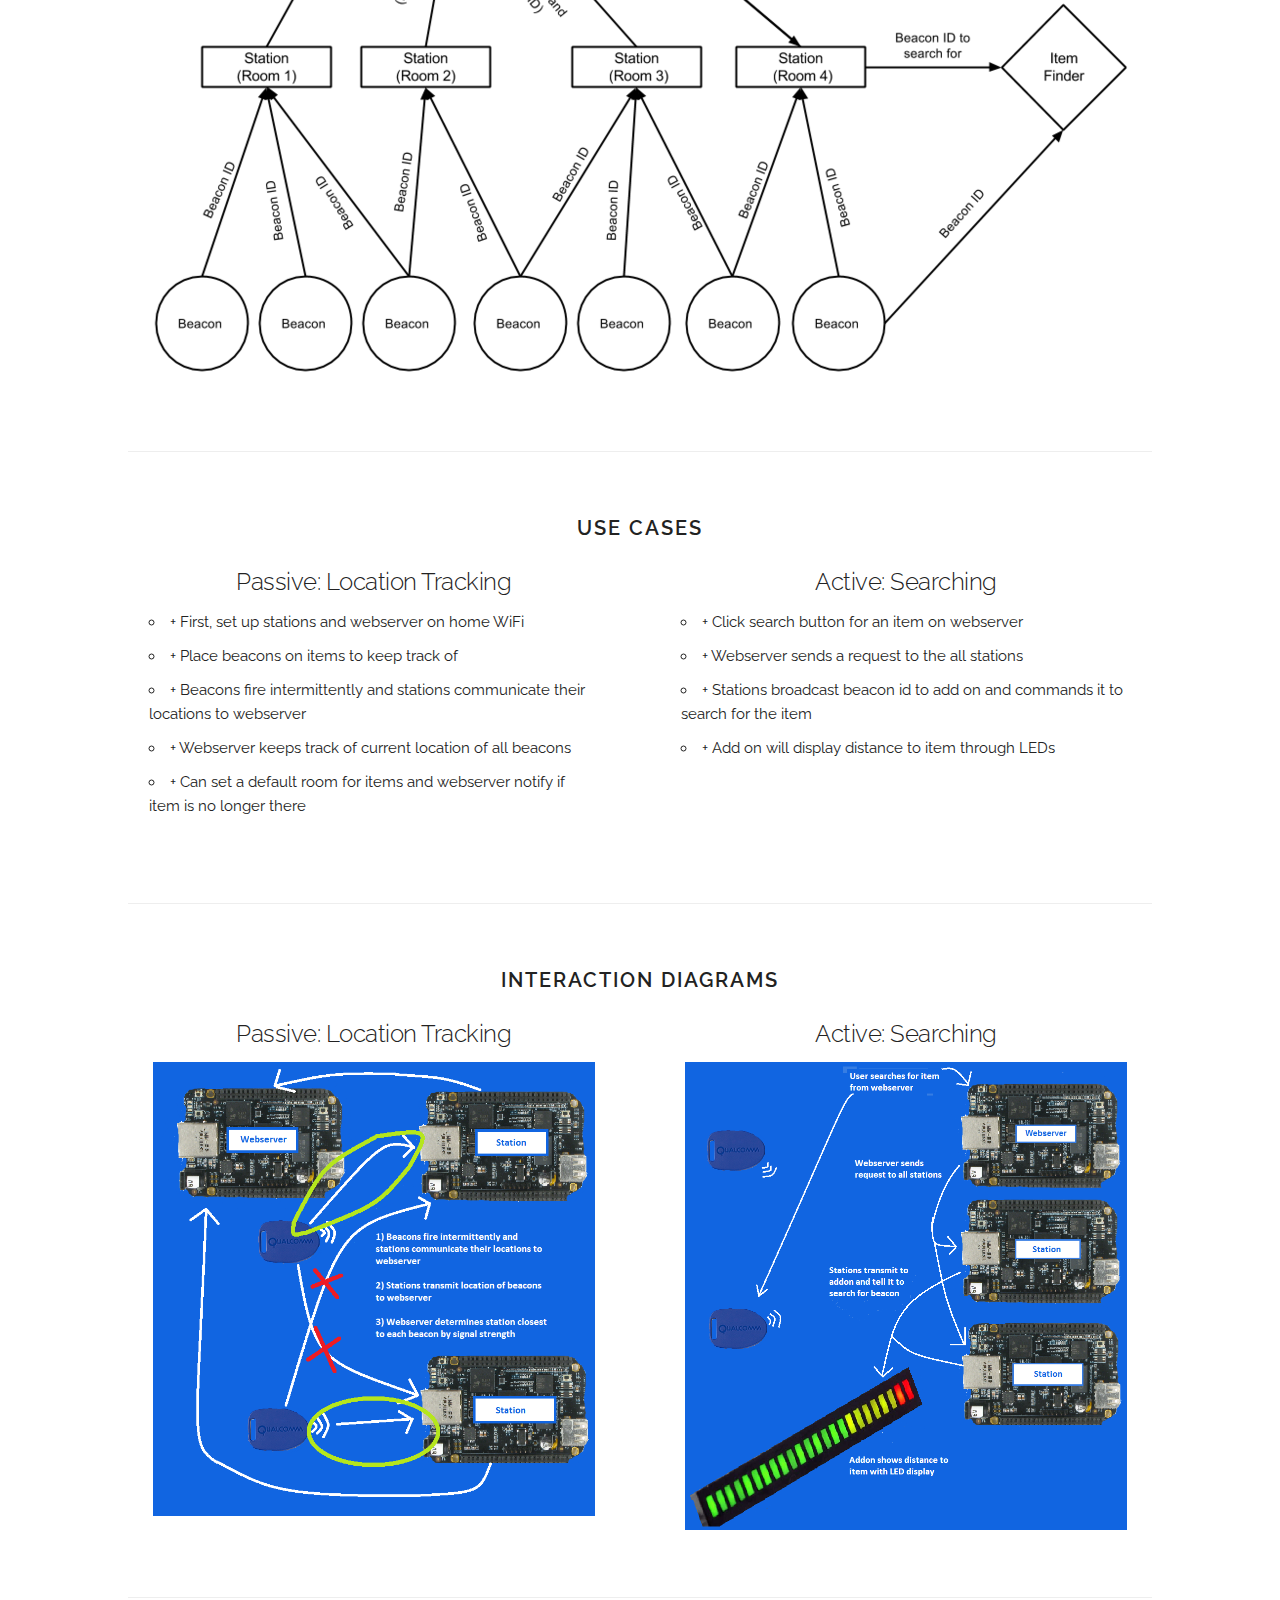
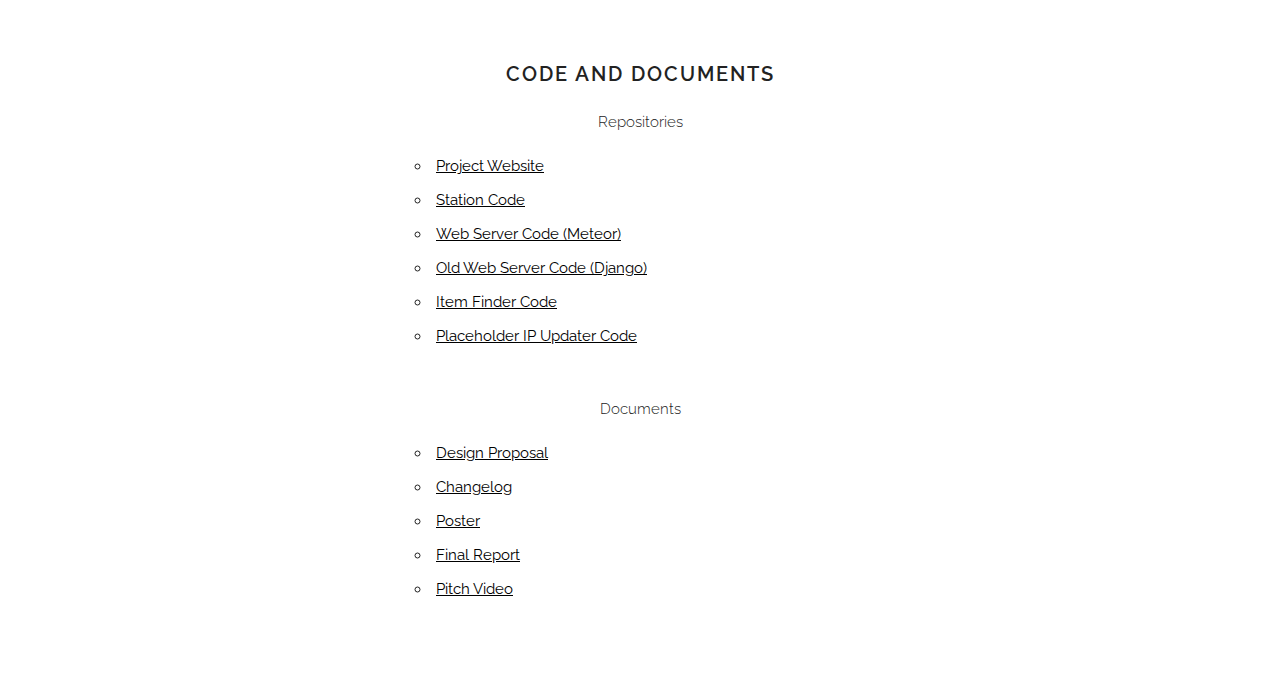
==== commit 2649c48f: "add code and documents to website" ====
--- a/index.html
+++ b/index.html
@@ -273,6 +273,34 @@
       </div>
     </div>
 
+    <!-- Documents -->
+    <div class="docs-section" id="documents">
+      <h6 class="docs-header">Code and Documents</h6>
+
+      <div class="center-ul-two-wide">
+        <h6>Repositories</h6>
+        <ul>
+          <li><a href="https://github.com/bryantan/18549-team08-website">Project Website</a></li>
+          <li><a href="https://github.com/bryantan/18549-station">Station Code</a></li>
+          <li><a href="https://github.com/arman23b/Meteor-Placeholder">Web Server Code (Meteor)</a></li>
+          <li><a href="https://github.com/arman23b/Placeholder_Web_Server">Old Web Server Code (Django)</a></li>
+          <li><a href="https://github.com/njansen28/addon">Item Finder Code</a></li>
+          <li><a href="https://github.com/arman23b/Placeholder-IP-Updater">Placeholder IP Updater Code</a></li>
+        </ul>
+      </div>
+      <br />
+      <div class="center-ul-two-wide">
+        <h6>Documents</h6>
+        <ul>
+          <li><a href="https://docs.google.com/document/d/1-dtoBcfd880Tg1K-qXevHPyI3KualLOqbTmpe1Op-nE/edit?usp=sharing">Design Proposal</a></li>
+          <li><a href="https://docs.google.com/document/d/13yrqqMe9oGFQke3zbxYNEqzXuK4ii-JyaY0JF9EnSS8/edit?usp=sharing">Changelog</a></li>
+          <li><a href="https://github.com/njansen28/addon/raw/master/18-549-team08.pptx">Poster</a></li>
+          <li><a href="https://docs.google.com/document/d/1yRo1kn4FOCZBvyN8lGXbOtuuVWnaq4DZx081sZ0hEUk/edit?usp=sharing">Final Report</a></li>
+          <li><a href="">Pitch Video</a></li>
+        </ul>
+      </div>
+    </div>
+
   </div>
 
 <!-- End Document
--- a/stylesheets/custom.css
+++ b/stylesheets/custom.css
@@ -176,7 +176,7 @@
     margin-bottom: 0; }
   .navbar-link {
     text-transform: uppercase;
-    font-size: 11px;
+    font-size: 9px;
     font-weight: 600;
     letter-spacing: .2rem;
     margin-right: 35px;
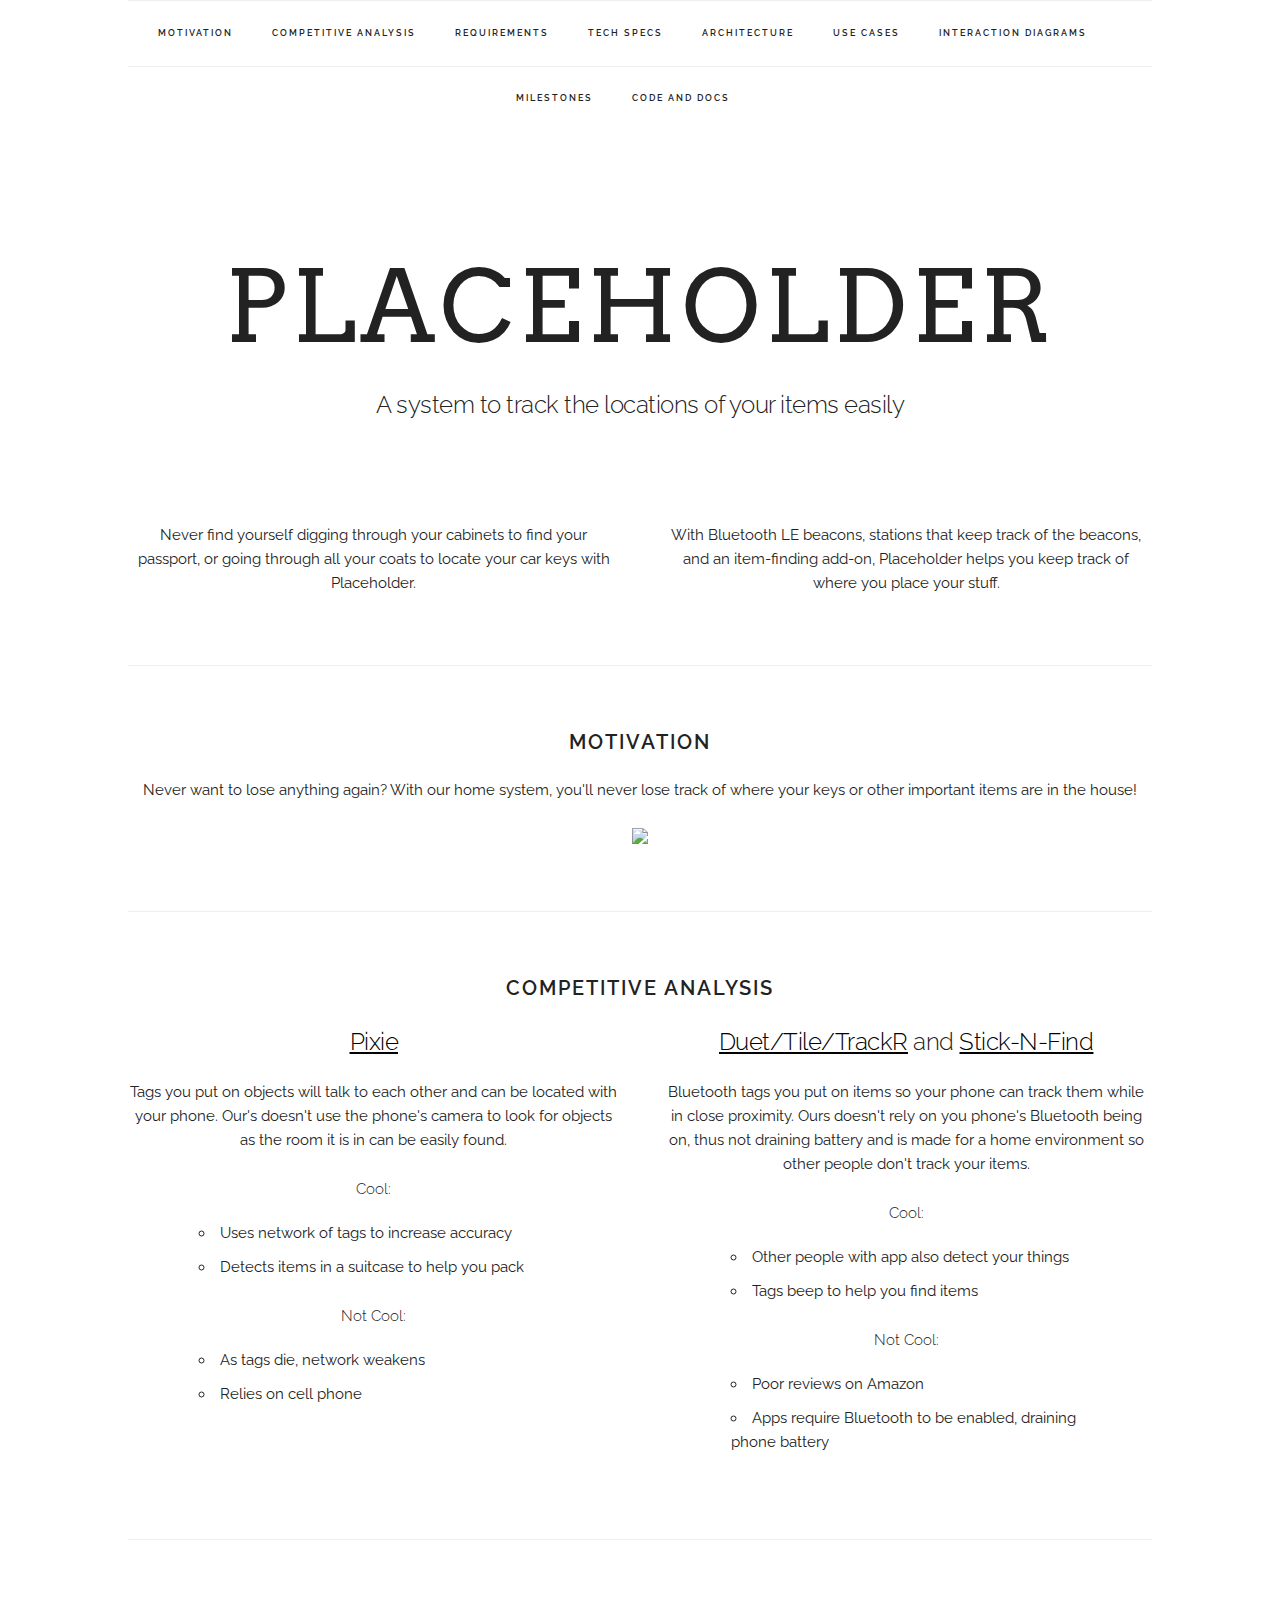
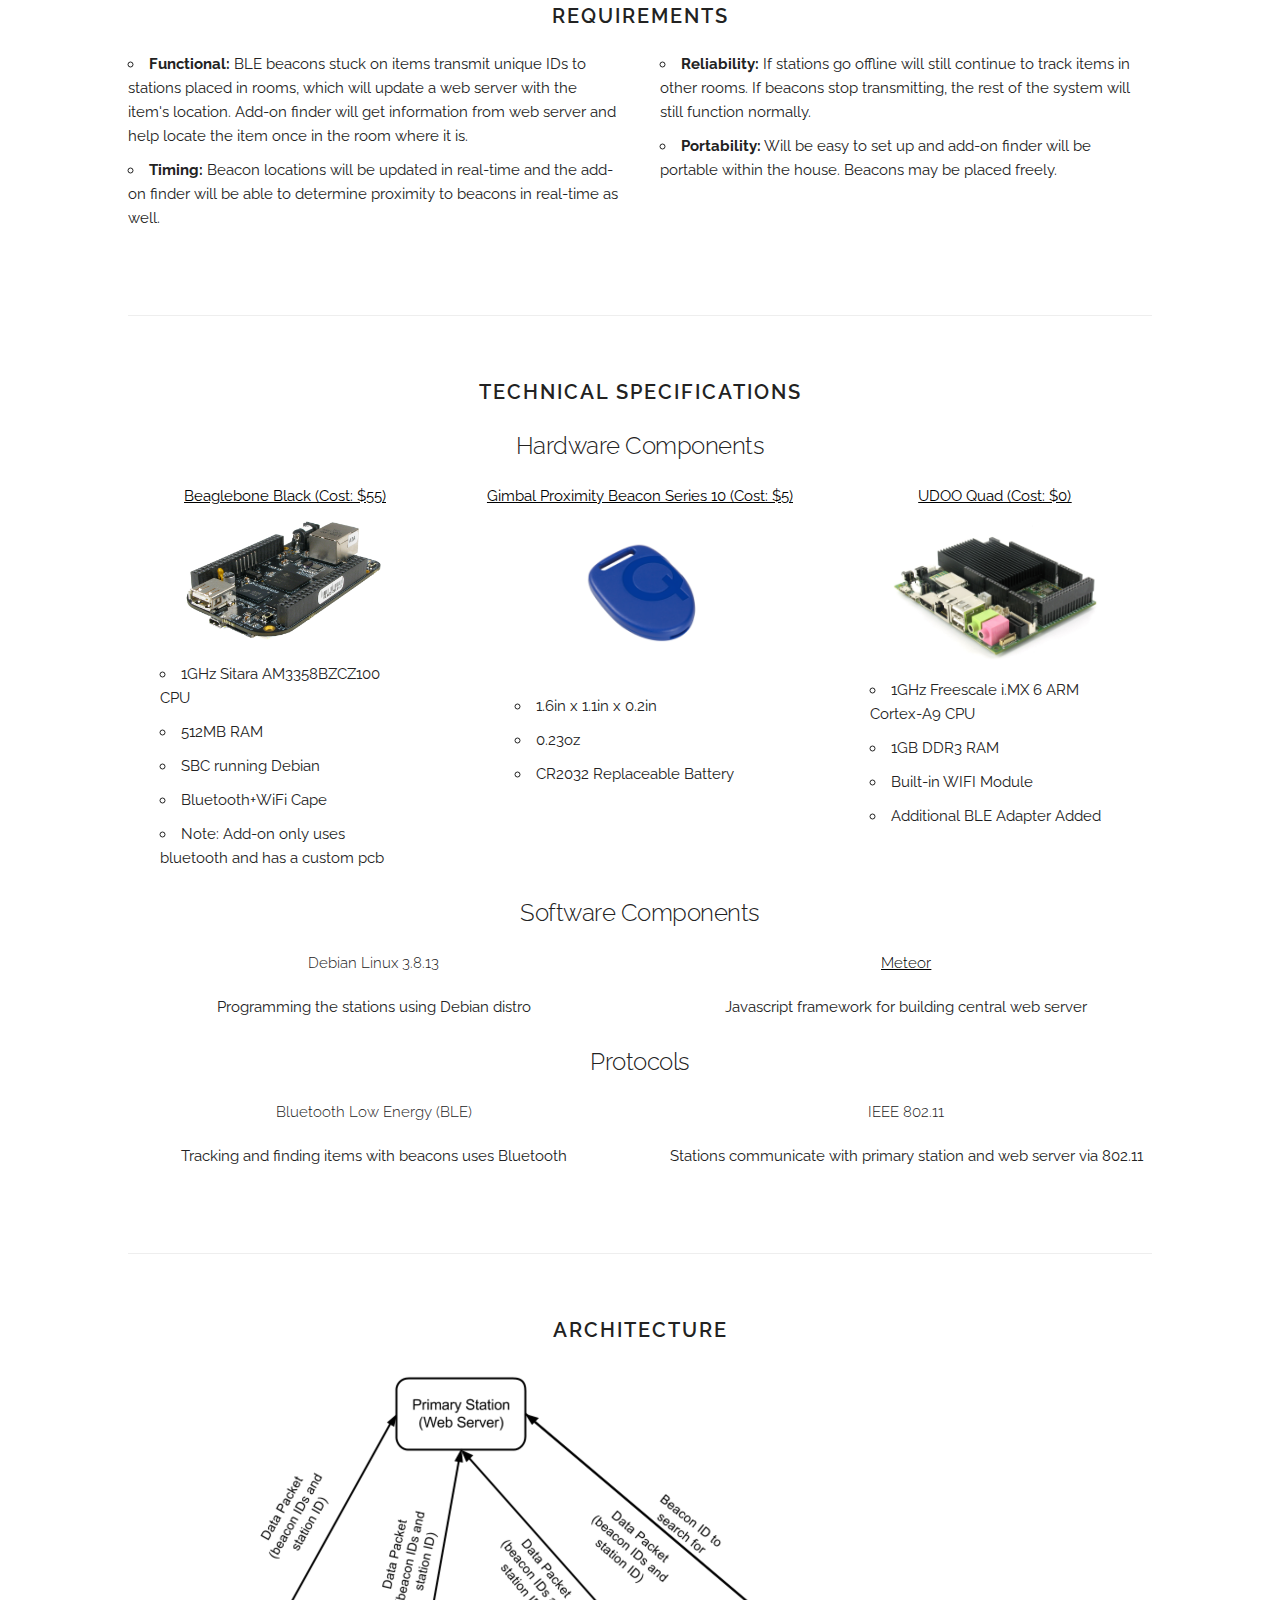
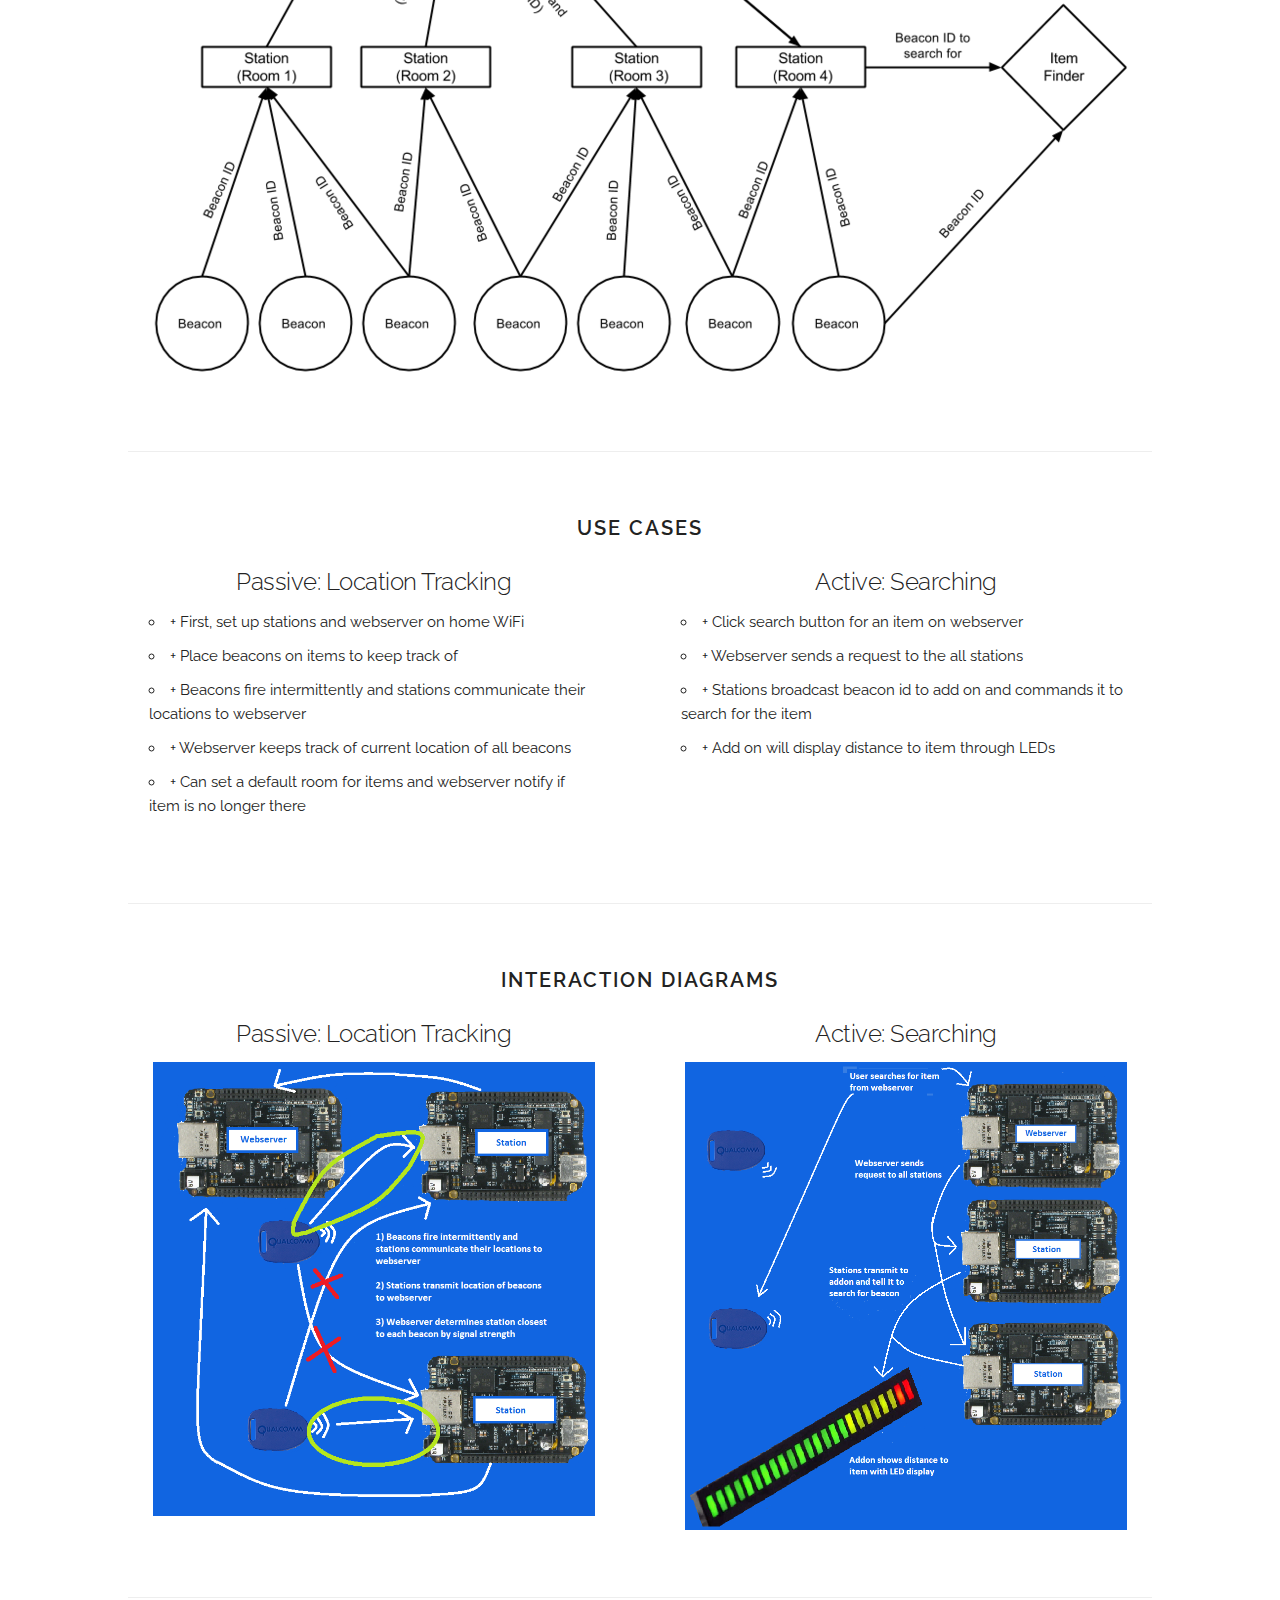
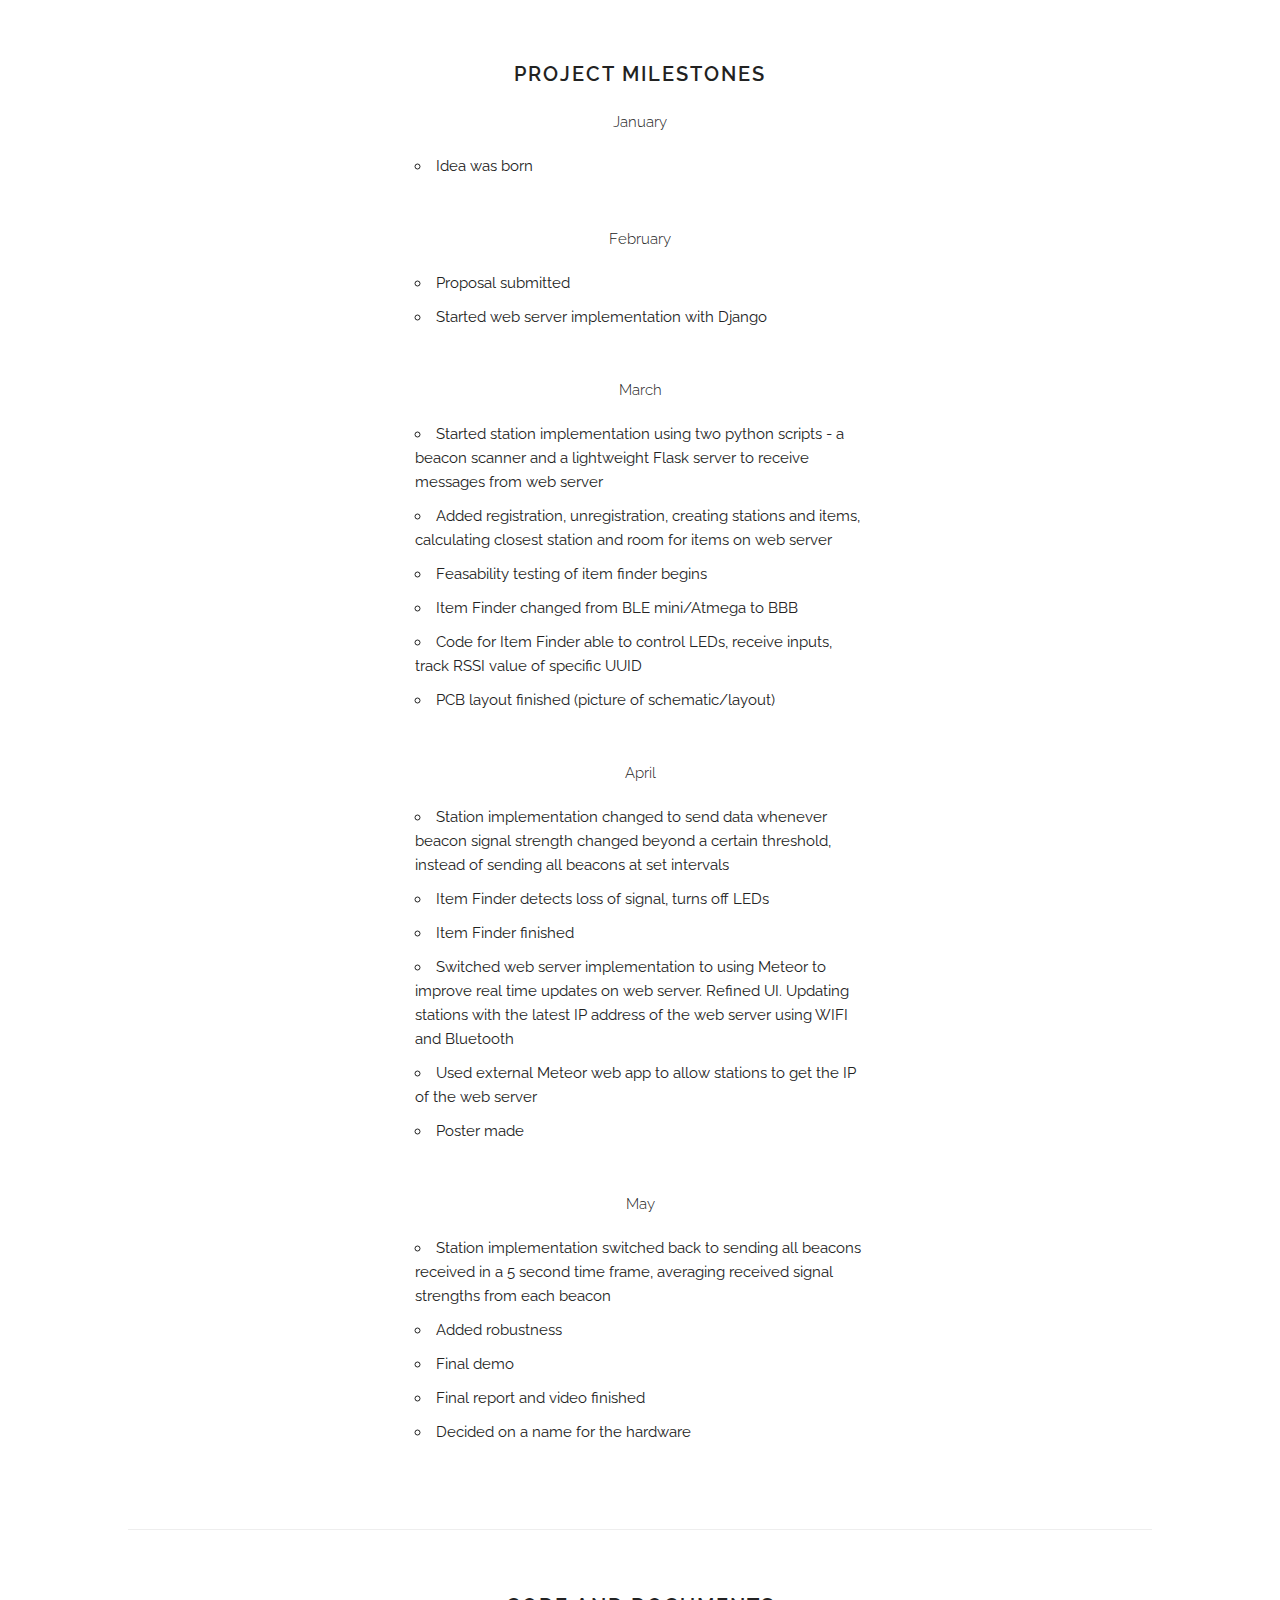
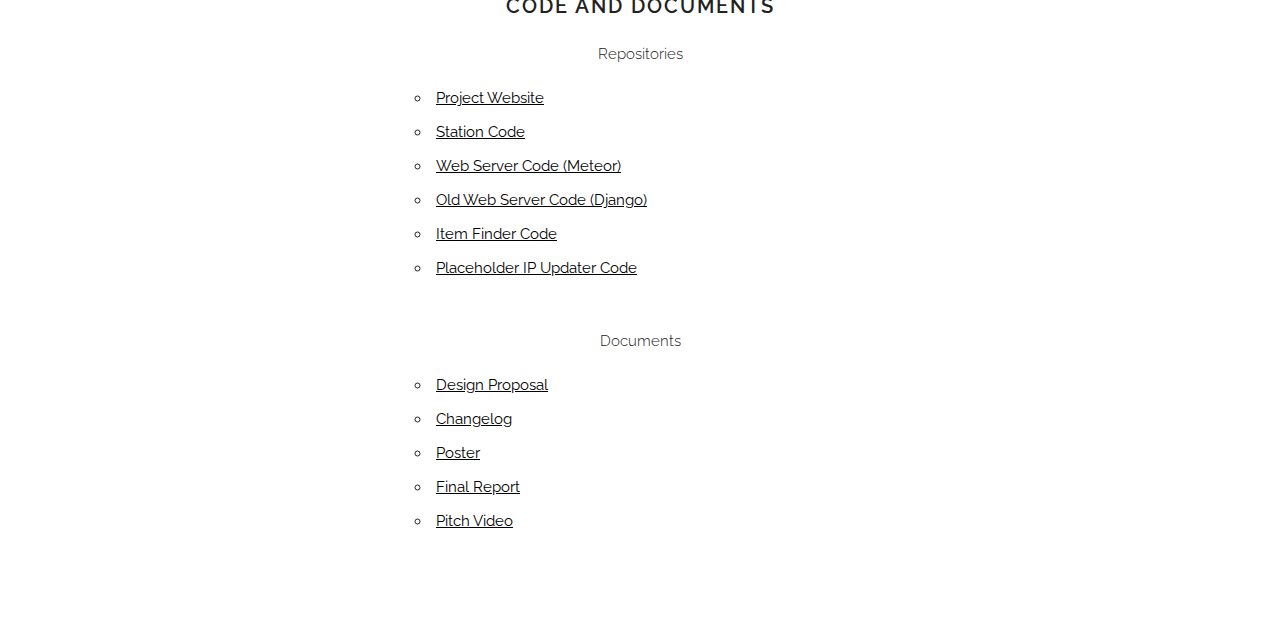
==== commit 68befc88: "add milestones and center nav bar" ====
--- a/index.html
+++ b/index.html
@@ -43,10 +43,12 @@
           <li class="navbar-item"><a class="navbar-link" href="#motivation">Motivation</a></li>
           <li class="navbar-item"><a class="navbar-link" href="#analysis">Competitive Analysis</a></li>
           <li class="navbar-item"><a class="navbar-link" href="#reqs">Requirements</a></li>
-          <li class="navbar-item"><a class="navbar-link" href="#specs">Technical Specifications</a></li>
+          <li class="navbar-item"><a class="navbar-link" href="#specs">Tech Specs</a></li>
           <li class="navbar-item"><a class="navbar-link" href="#architecture">Architecture</a></li>
           <li class="navbar-item"><a class="navbar-link" href="#use-cases">Use Cases</a></li>
           <li class="navbar-item"><a class="navbar-link" href="#diagrams">Interaction Diagrams</a></li>
+          <li class="navbar-item"><a class="navbar-link" href="#milestones">Milestones</a></li>
+          <li class="navbar-item"><a class="navbar-link" href="#documents">Code and Docs</a></li>
         </ul>
       </div>
     </nav>
@@ -273,6 +275,61 @@
       </div>
     </div>
 
+    <!-- Milestones -->
+    <div class="docs-section" id="milestones">
+      <h6 class="docs-header">Project Milestones</h6>
+
+      <div class="center-ul-two-wide">
+        <h6>January</h6>
+        <ul>
+          <li>Idea was born</li>
+        </ul>
+      </div>
+      <br />
+      <div class="center-ul-two-wide">
+        <h6>February</h6>
+        <ul>
+          <li>Proposal submitted</li>
+          <li>Started web server implementation with Django</li>
+        </ul>
+      </div>
+      <br />
+      <div class="center-ul-two-wide">
+        <h6>March</h6>
+        <ul>
+          <li>Started station implementation using two python scripts - a beacon scanner and a lightweight Flask server to receive messages from web server</li>
+          <li>Added registration, unregistration, creating stations and items, calculating closest station and room for items on web server</li>
+          <li>Feasability testing of item finder begins</li>
+          <li>Item Finder changed from BLE mini/Atmega to BBB</li>
+          <li>Code for Item Finder able to control LEDs, receive inputs, track RSSI value of specific UUID</li>
+          <li>PCB layout finished (picture of schematic/layout)</li>
+        </ul>
+      </div>
+      <br />
+      <div class="center-ul-two-wide">
+        <h6>April</h6>
+        <ul>
+          <li>Station implementation changed to send data whenever beacon signal strength changed beyond a certain threshold, instead of sending all beacons at set intervals</li>
+          <li>Item Finder detects loss of signal, turns off LEDs</li>
+          <li>Item Finder finished</li>
+          <li>Switched web server implementation to using Meteor to improve real time updates on web server. Refined UI. Updating stations with the latest IP address of the web server using WIFI and Bluetooth</li>
+          <li>Used external Meteor web app to allow stations to get the IP of the web server</li>
+          <li>Poster made</li>
+        </ul>
+      </div>
+      <br />
+      <div class="center-ul-two-wide">
+        <h6>May</h6>
+        <ul>
+          <li>Station implementation switched back to sending all beacons received in a 5 second time frame, averaging received signal strengths from each beacon</li>
+          <li>Added robustness</li>
+          <li>Final demo</li>
+          <li>Final report and video finished</li>
+          <li>Decided on a name for the hardware</li>
+        </ul>
+      </div>
+    </div>
+
     <!-- Documents -->
     <div class="docs-section" id="documents">
       <h6 class="docs-header">Code and Documents</h6>
--- a/stylesheets/custom.css
+++ b/stylesheets/custom.css
@@ -169,10 +169,11 @@
     width: 100%; }
   .navbar-list {
     list-style: none;
+    text-align: center;
     margin-bottom: 0; }
   .navbar-item {
     position: relative;
-    float: left;
+    display: inline;
     margin-bottom: 0; }
   .navbar-link {
     text-transform: uppercase;
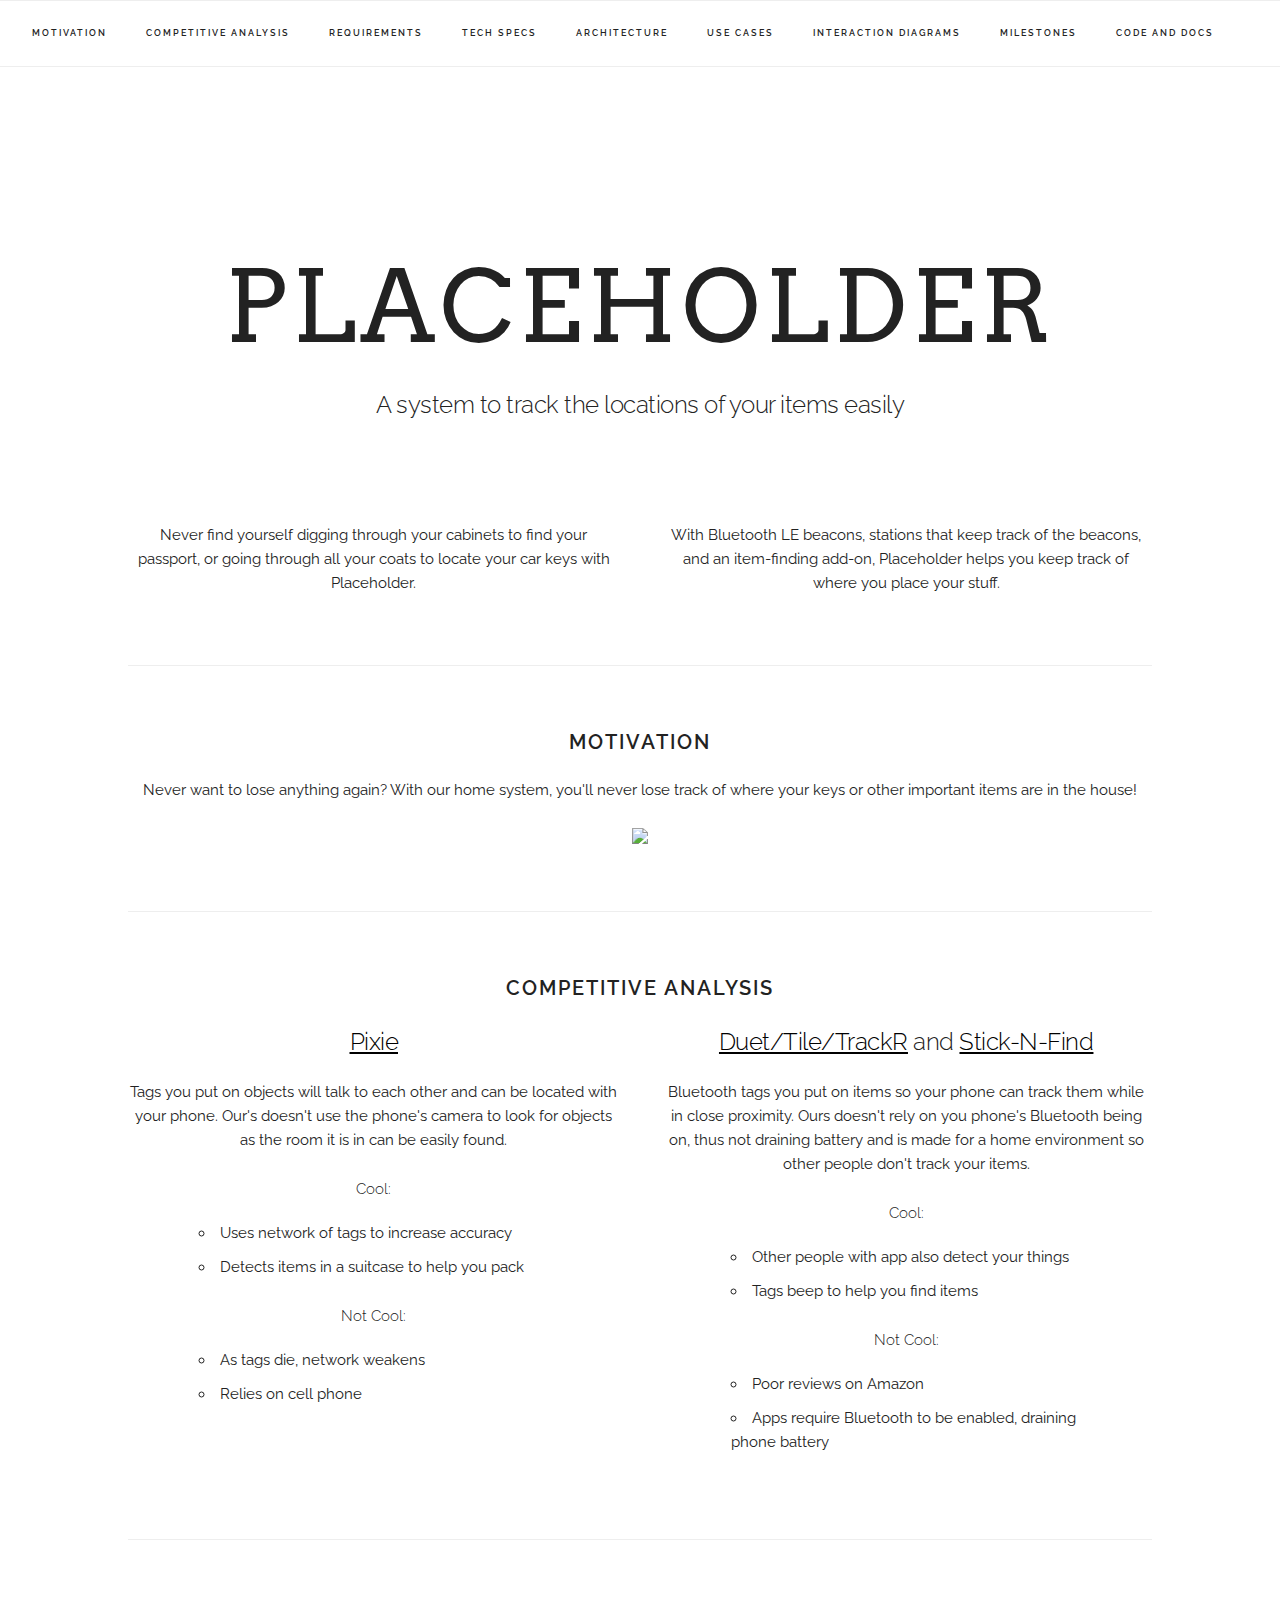
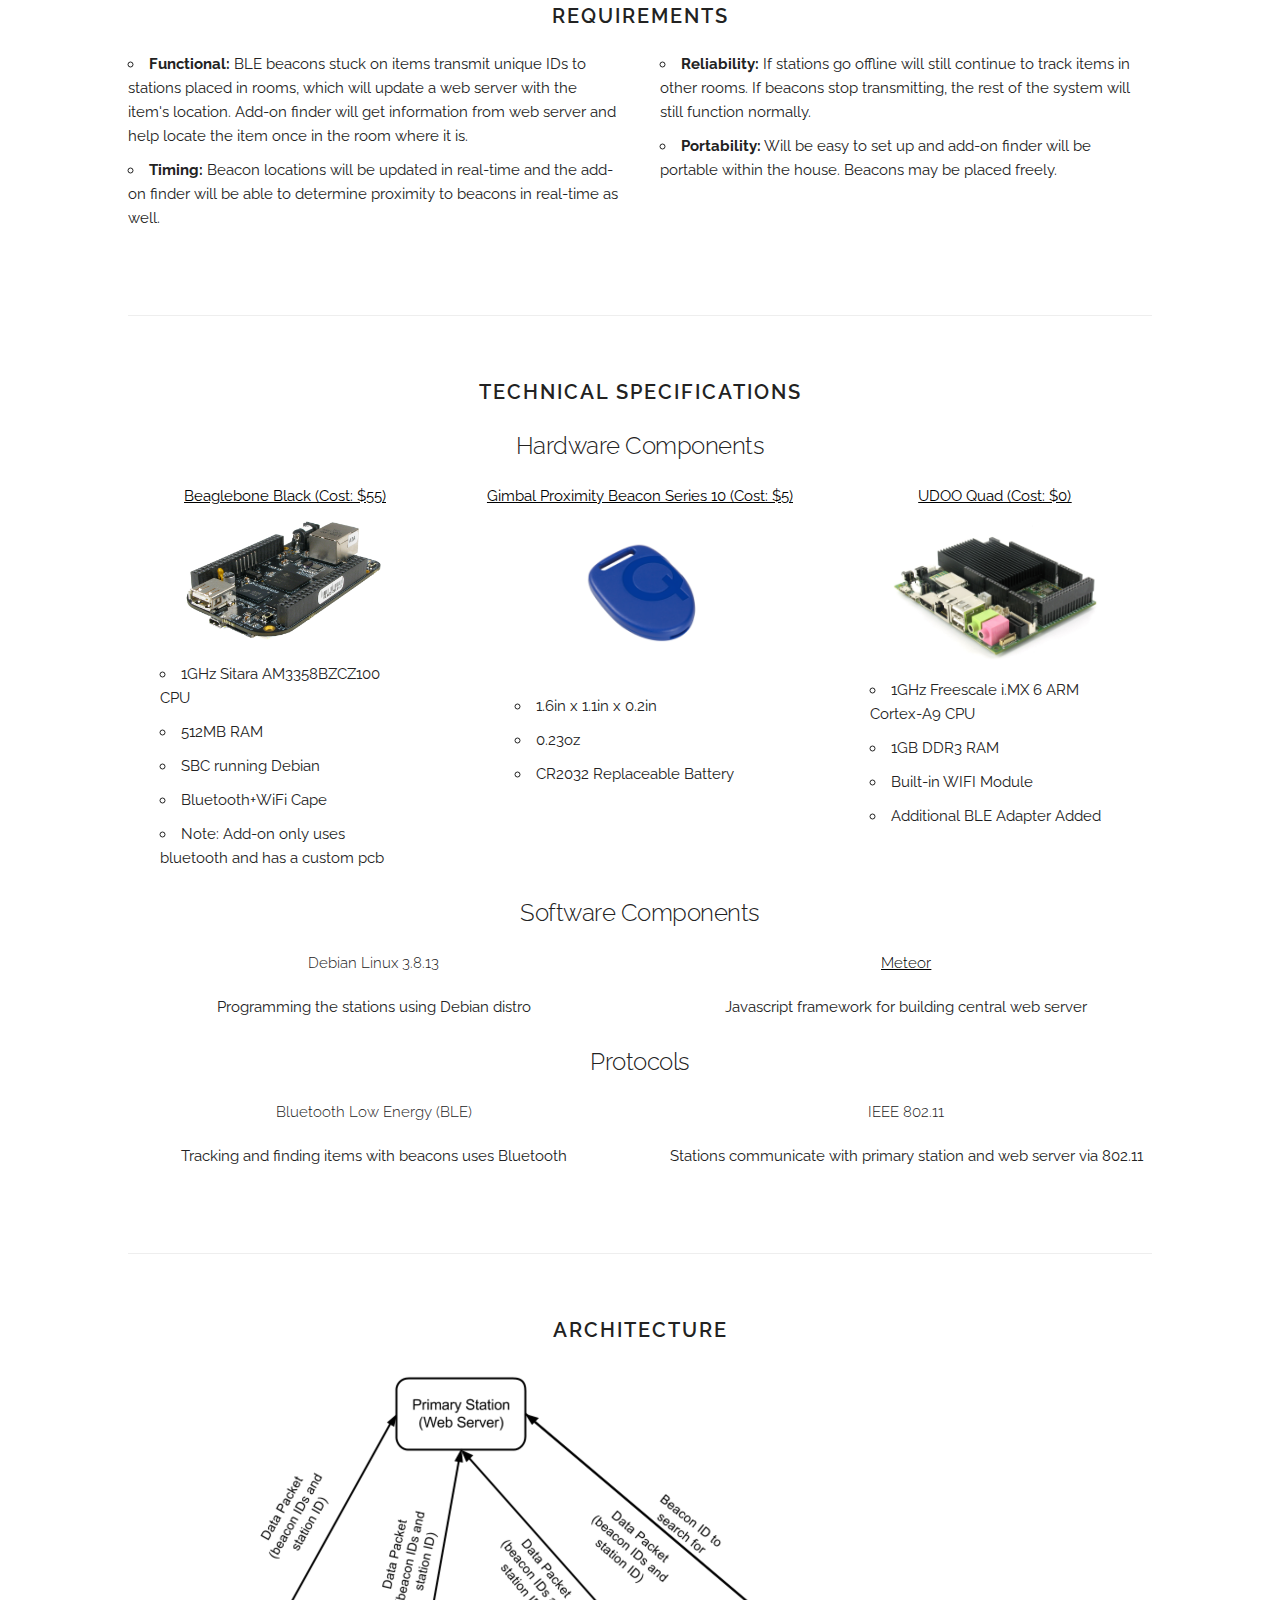
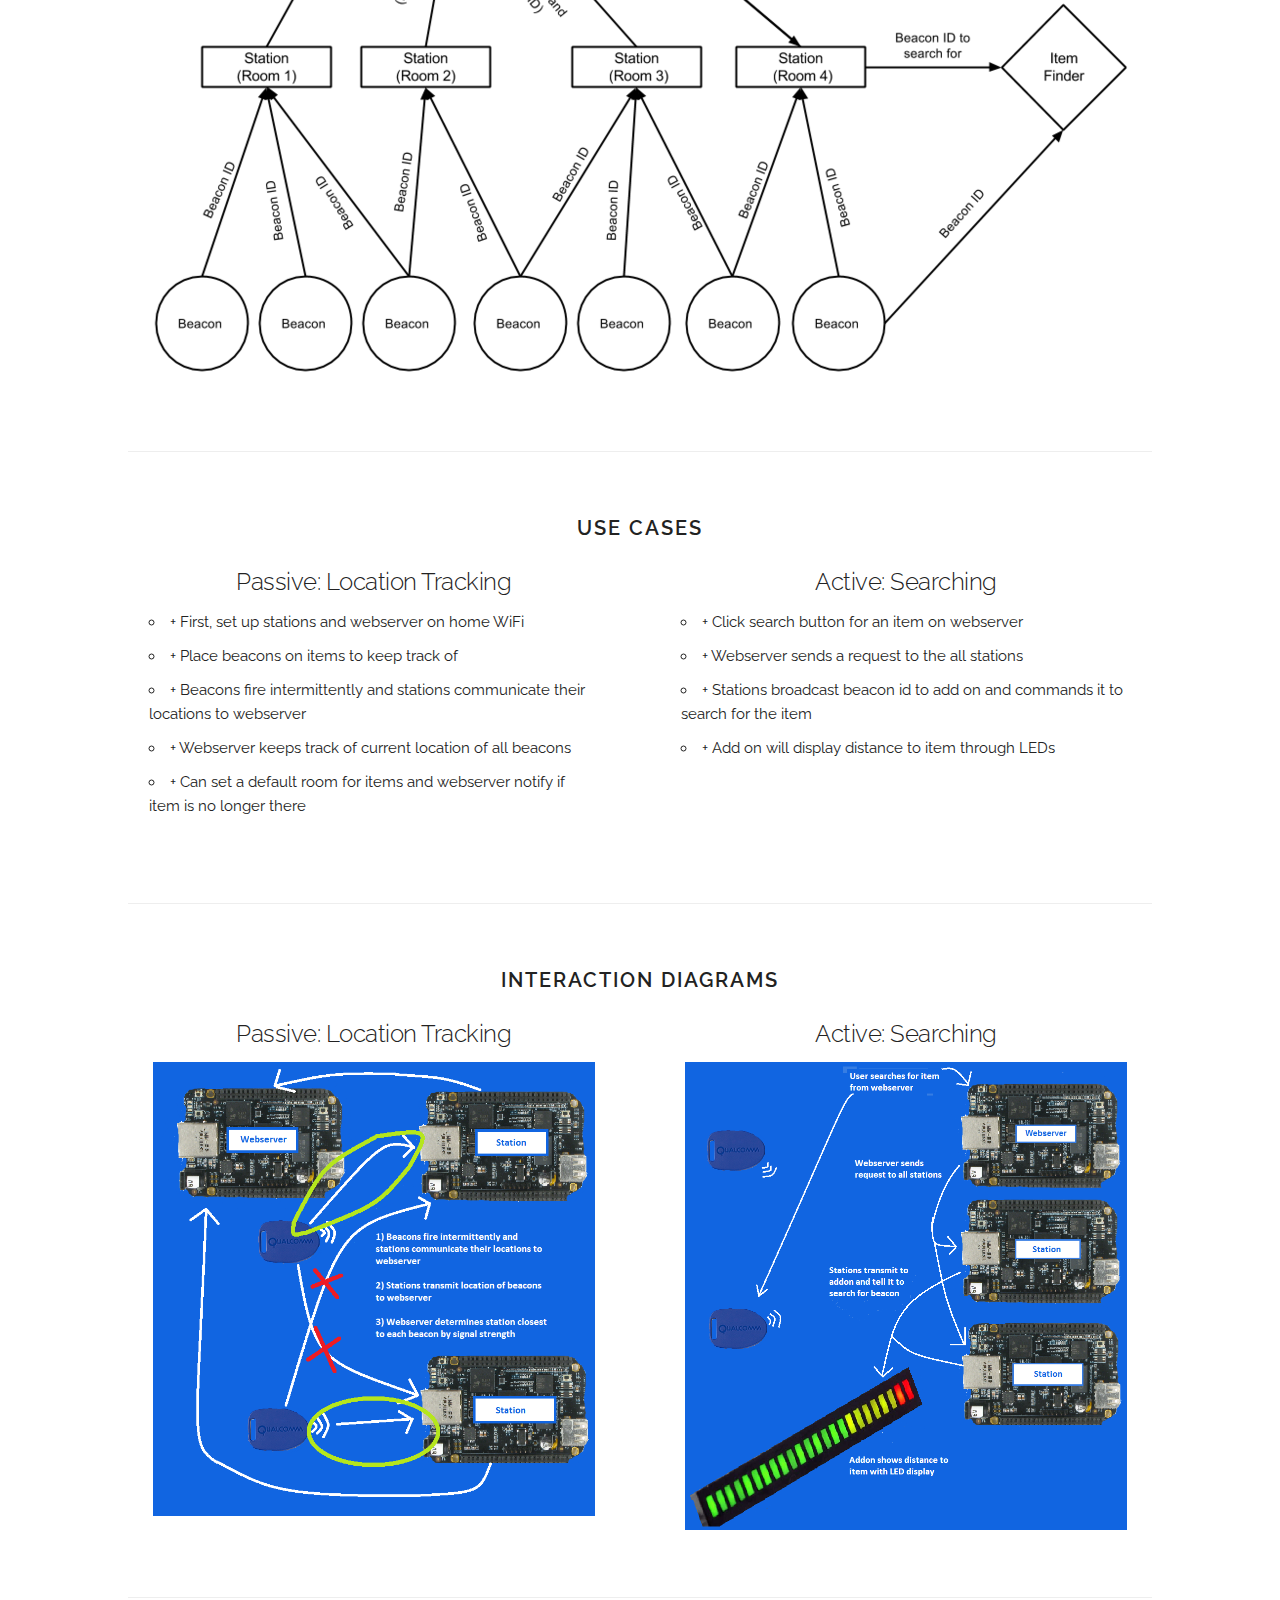
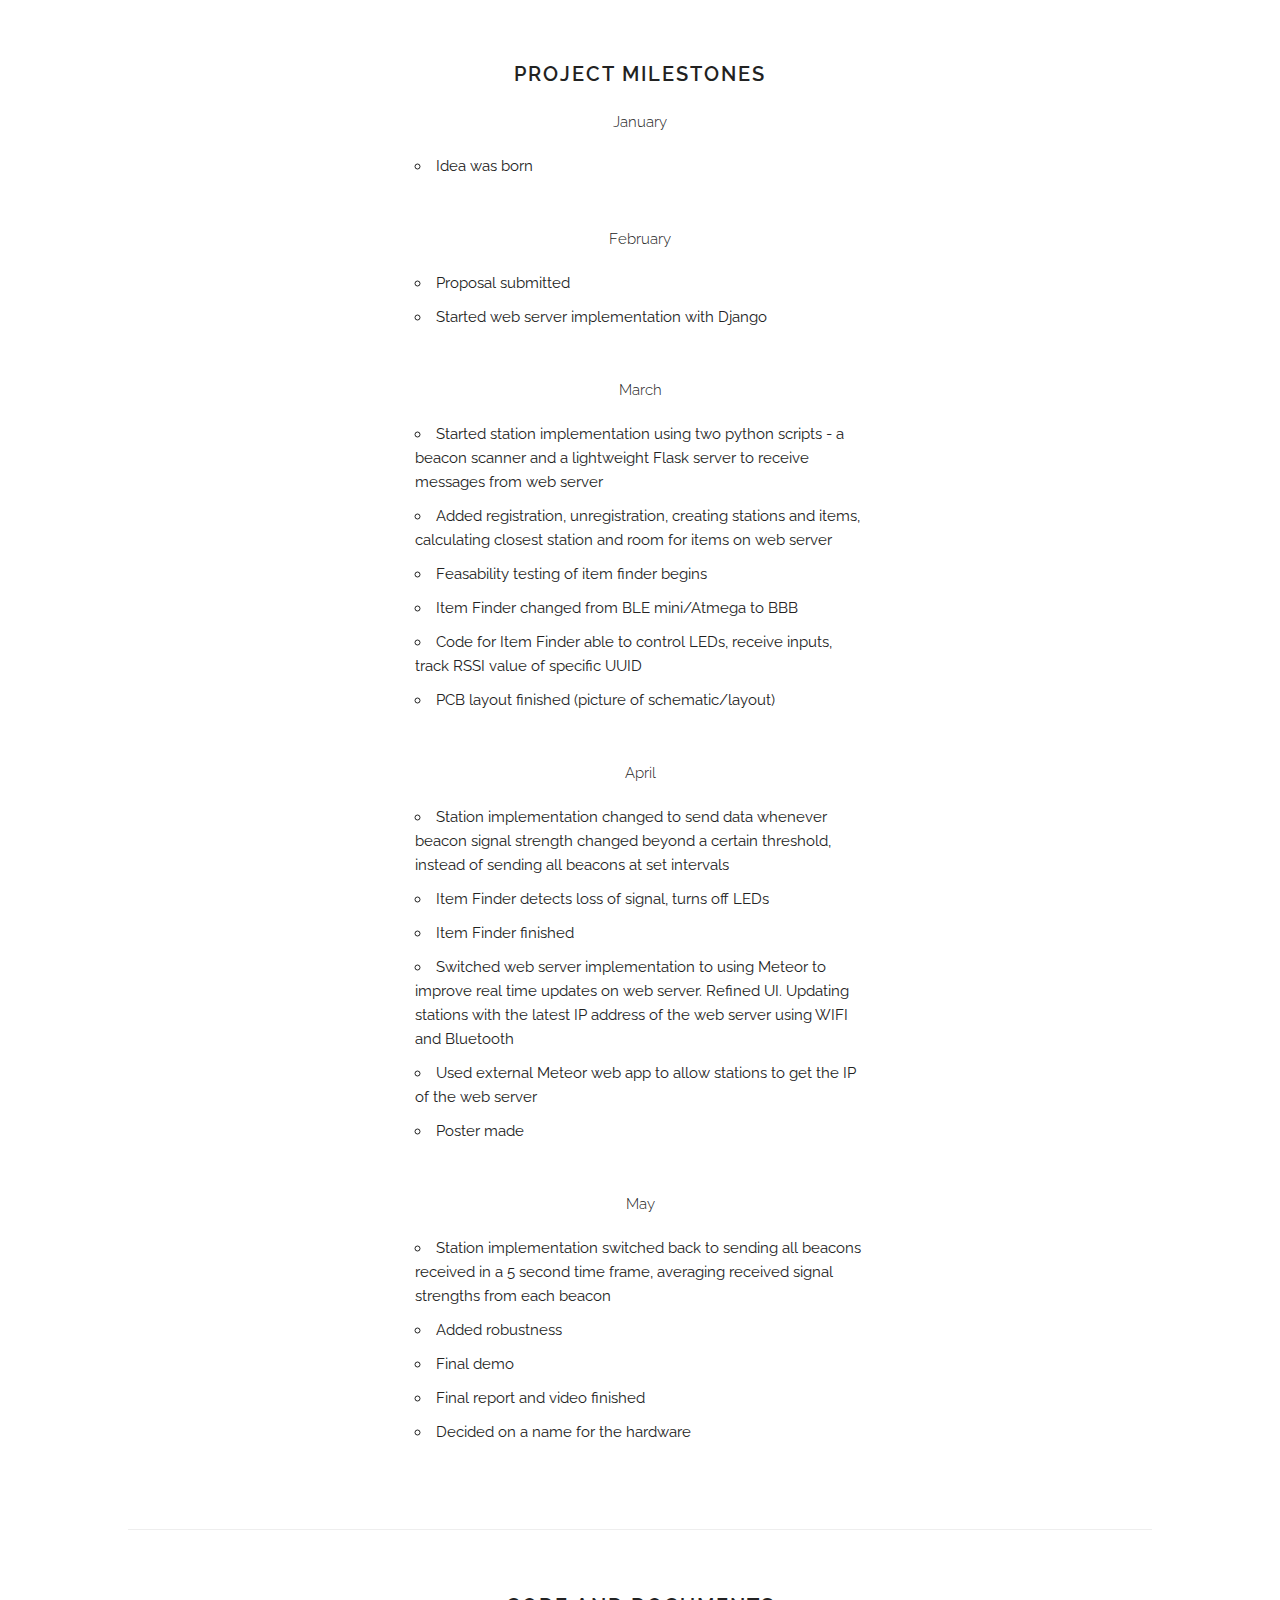
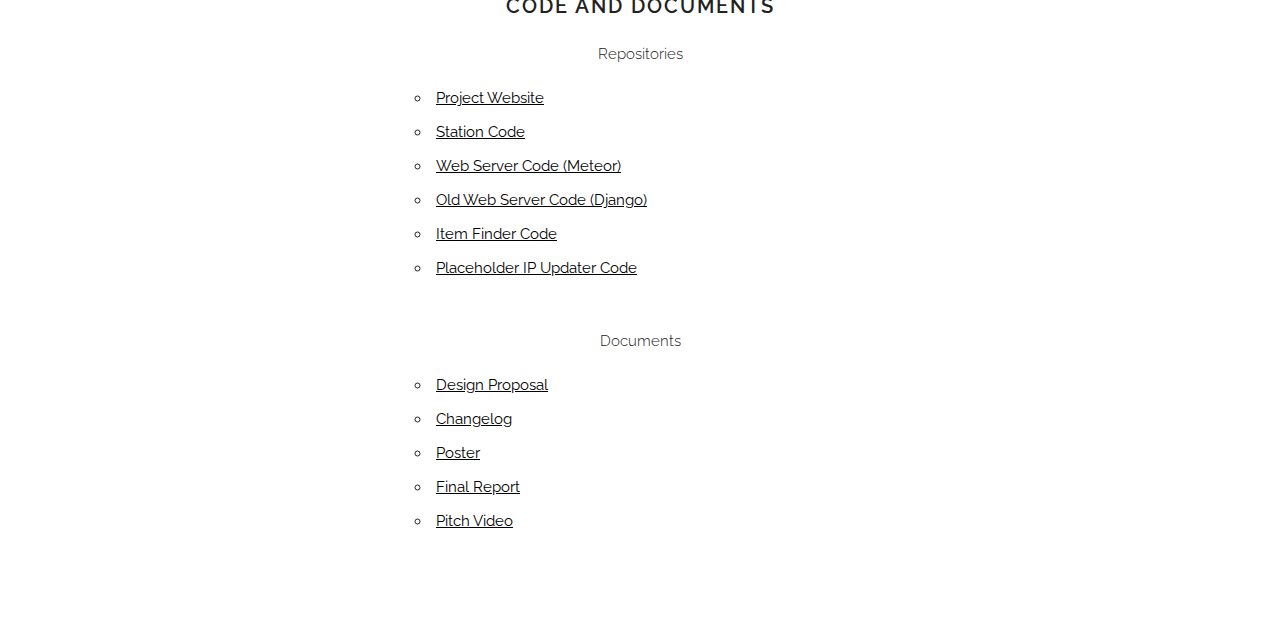
==== commit ce9f57ea: "increase max width of navbar" ====
--- a/index.html
+++ b/index.html
@@ -31,27 +31,25 @@
 </head>
 <body class="code-snippets-visible">
 
+  <!-- Navbar -->
+  <div class="navbar-spacer"></div>
+  <nav class="navbar">
+    <ul class="navbar-list">
+      <li class="navbar-item"><a class="navbar-link" href="#motivation">Motivation</a></li>
+      <li class="navbar-item"><a class="navbar-link" href="#analysis">Competitive Analysis</a></li>
+      <li class="navbar-item"><a class="navbar-link" href="#reqs">Requirements</a></li>
+      <li class="navbar-item"><a class="navbar-link" href="#specs">Tech Specs</a></li>
+      <li class="navbar-item"><a class="navbar-link" href="#architecture">Architecture</a></li>
+      <li class="navbar-item"><a class="navbar-link" href="#use-cases">Use Cases</a></li>
+      <li class="navbar-item"><a class="navbar-link" href="#diagrams">Interaction Diagrams</a></li>
+      <li class="navbar-item"><a class="navbar-link" href="#milestones">Milestones</a></li>
+      <li class="navbar-item"><a class="navbar-link" href="#documents">Code and Docs</a></li>
+    </ul>
+  </nav>
+
   <!-- Primary Page Layout
   –––––––––––––––––––––––––––––––––––––––––––––––––– -->
   <div class="container">
-
-    <!-- Navbar -->
-    <div class="navbar-spacer"></div>
-    <nav class="navbar">
-      <div class="container">
-        <ul class="navbar-list">
-          <li class="navbar-item"><a class="navbar-link" href="#motivation">Motivation</a></li>
-          <li class="navbar-item"><a class="navbar-link" href="#analysis">Competitive Analysis</a></li>
-          <li class="navbar-item"><a class="navbar-link" href="#reqs">Requirements</a></li>
-          <li class="navbar-item"><a class="navbar-link" href="#specs">Tech Specs</a></li>
-          <li class="navbar-item"><a class="navbar-link" href="#architecture">Architecture</a></li>
-          <li class="navbar-item"><a class="navbar-link" href="#use-cases">Use Cases</a></li>
-          <li class="navbar-item"><a class="navbar-link" href="#diagrams">Interaction Diagrams</a></li>
-          <li class="navbar-item"><a class="navbar-link" href="#milestones">Milestones</a></li>
-          <li class="navbar-item"><a class="navbar-link" href="#documents">Code and Docs</a></li>
-        </ul>
-      </div>
-    </nav>
 
     <!-- Header -->
     <section class="header">
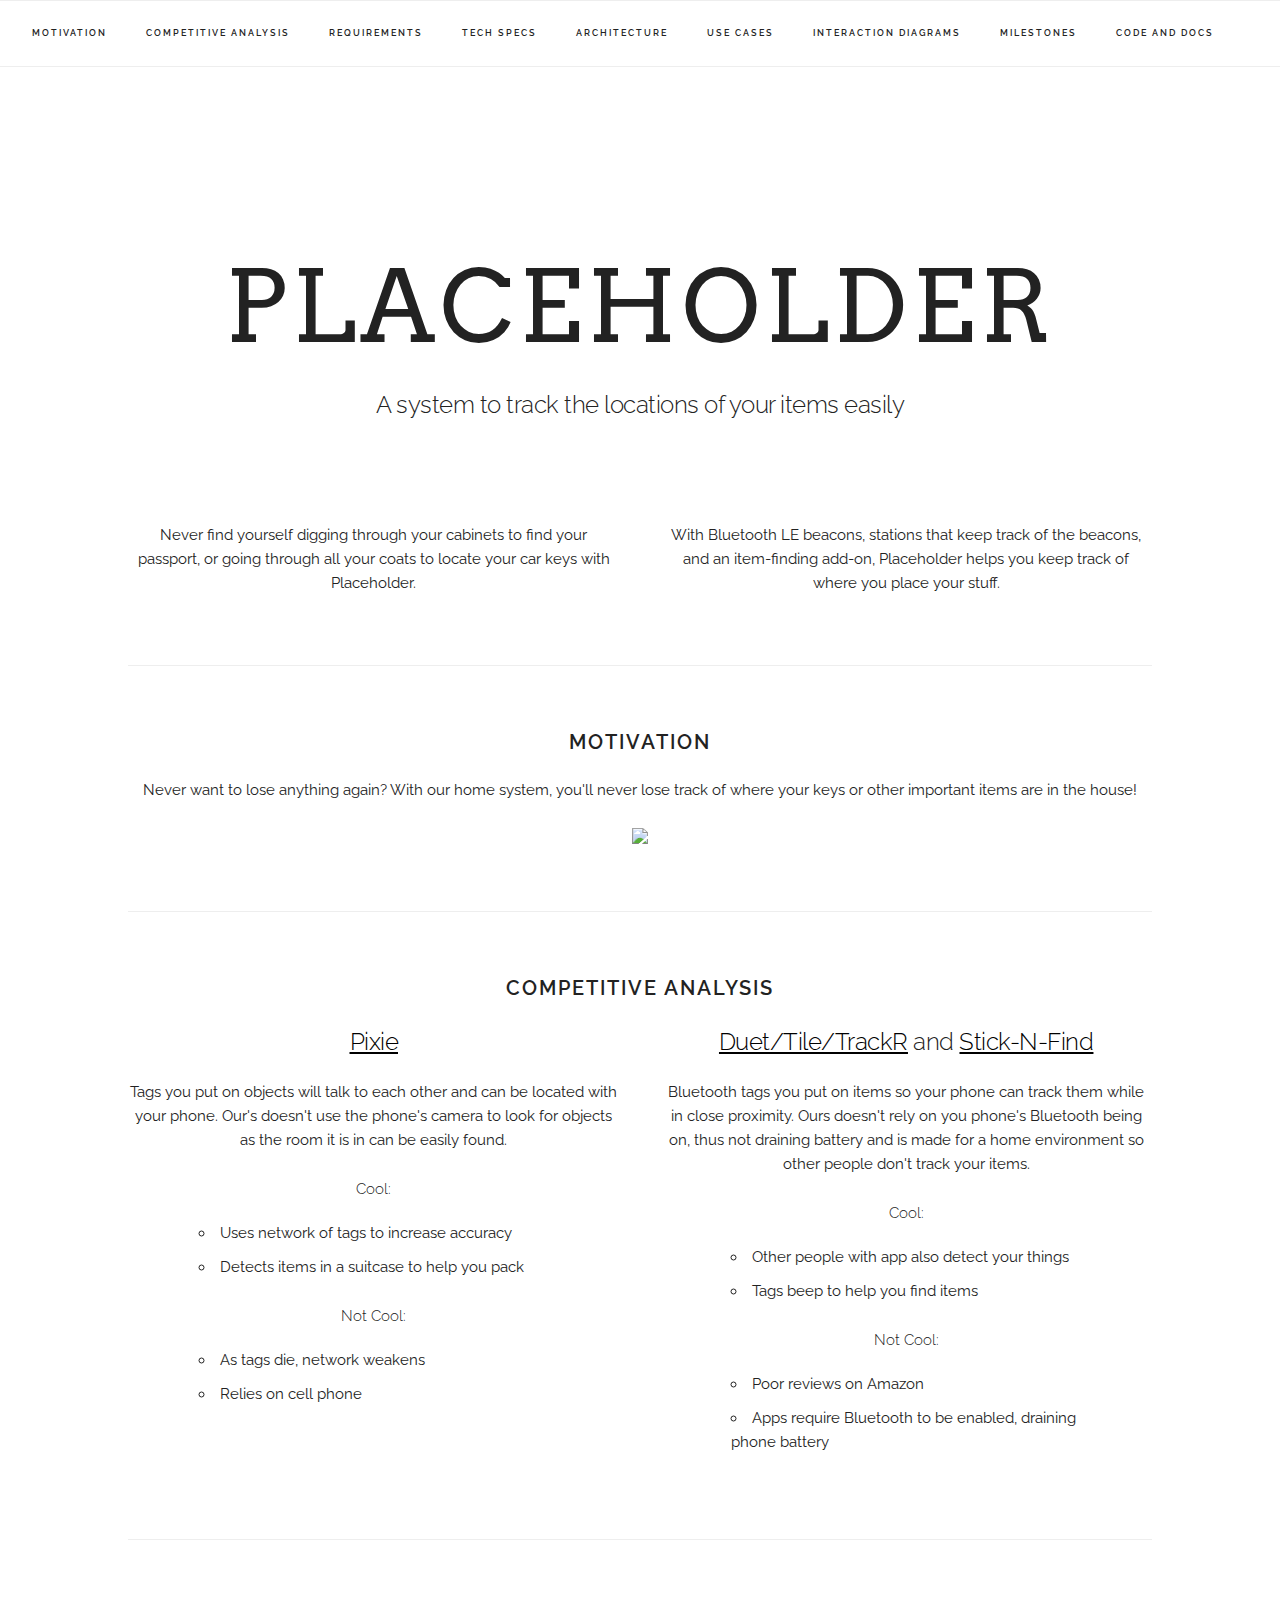
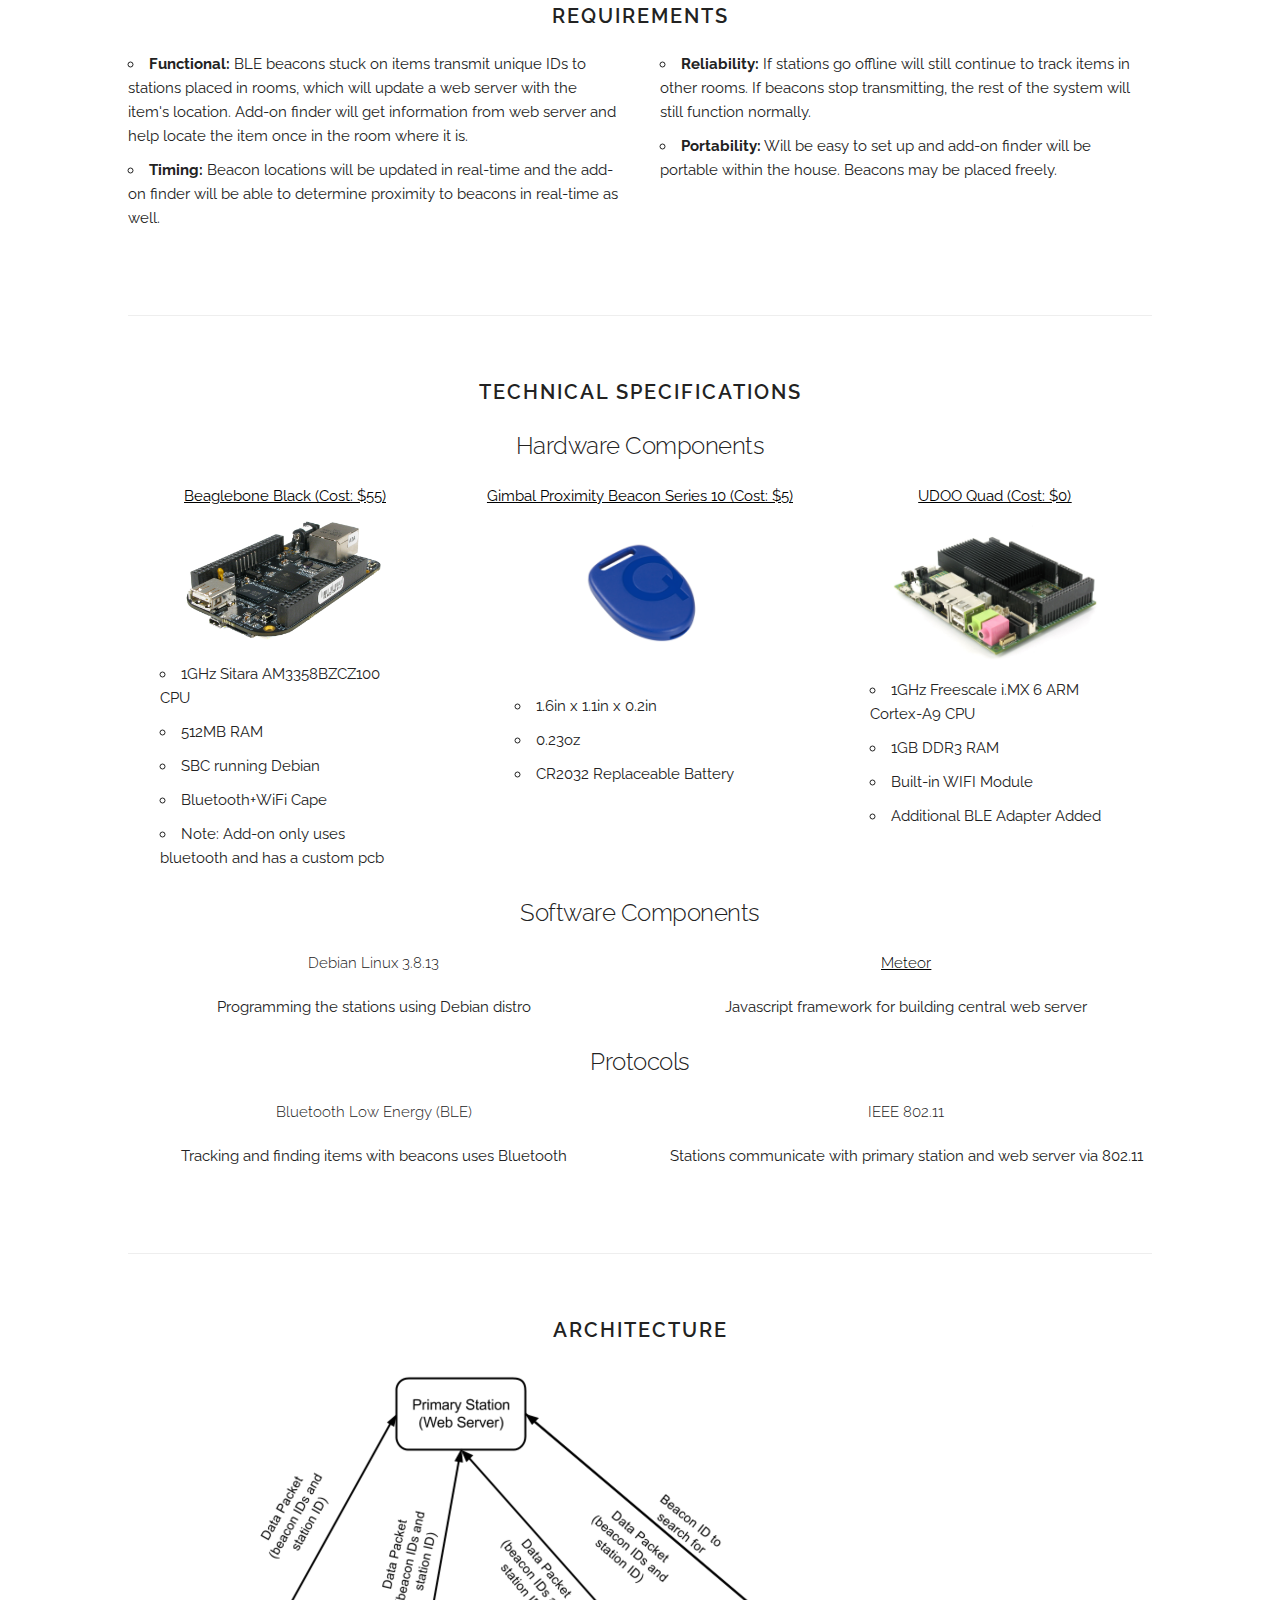
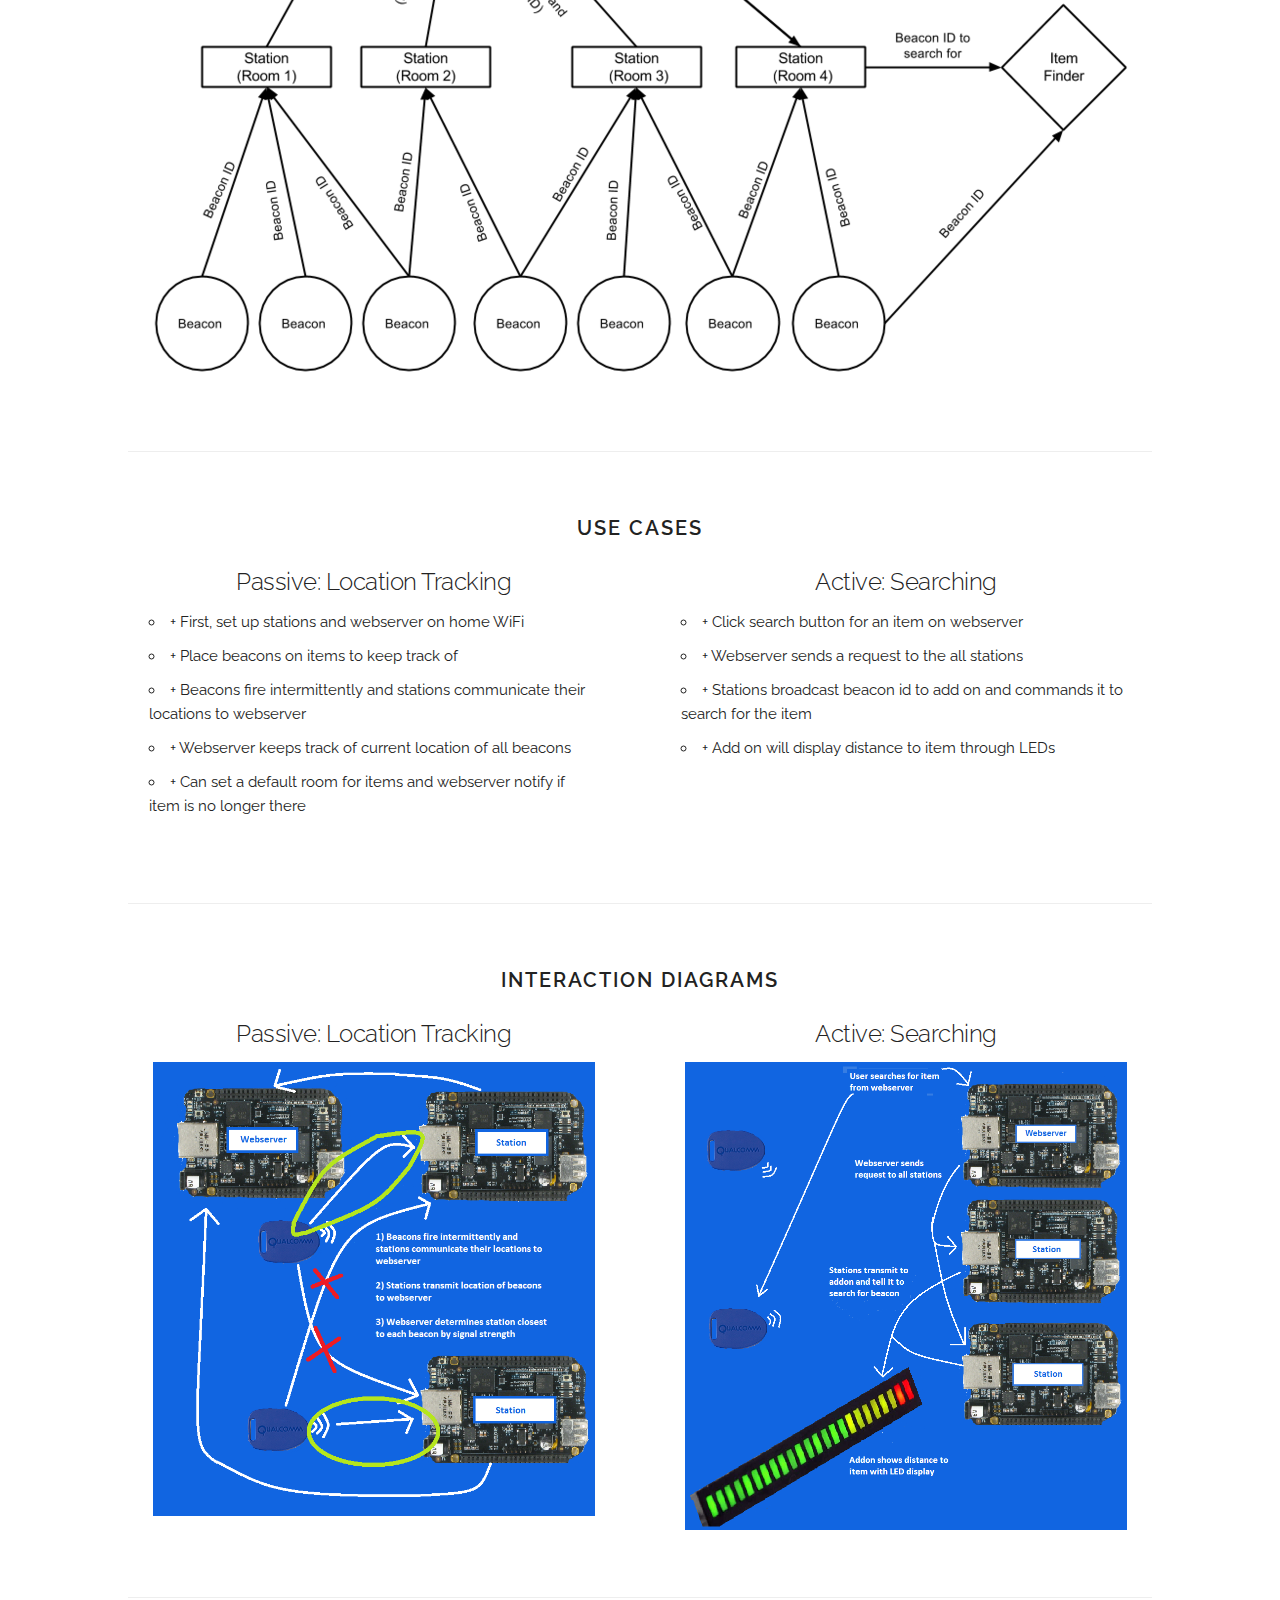
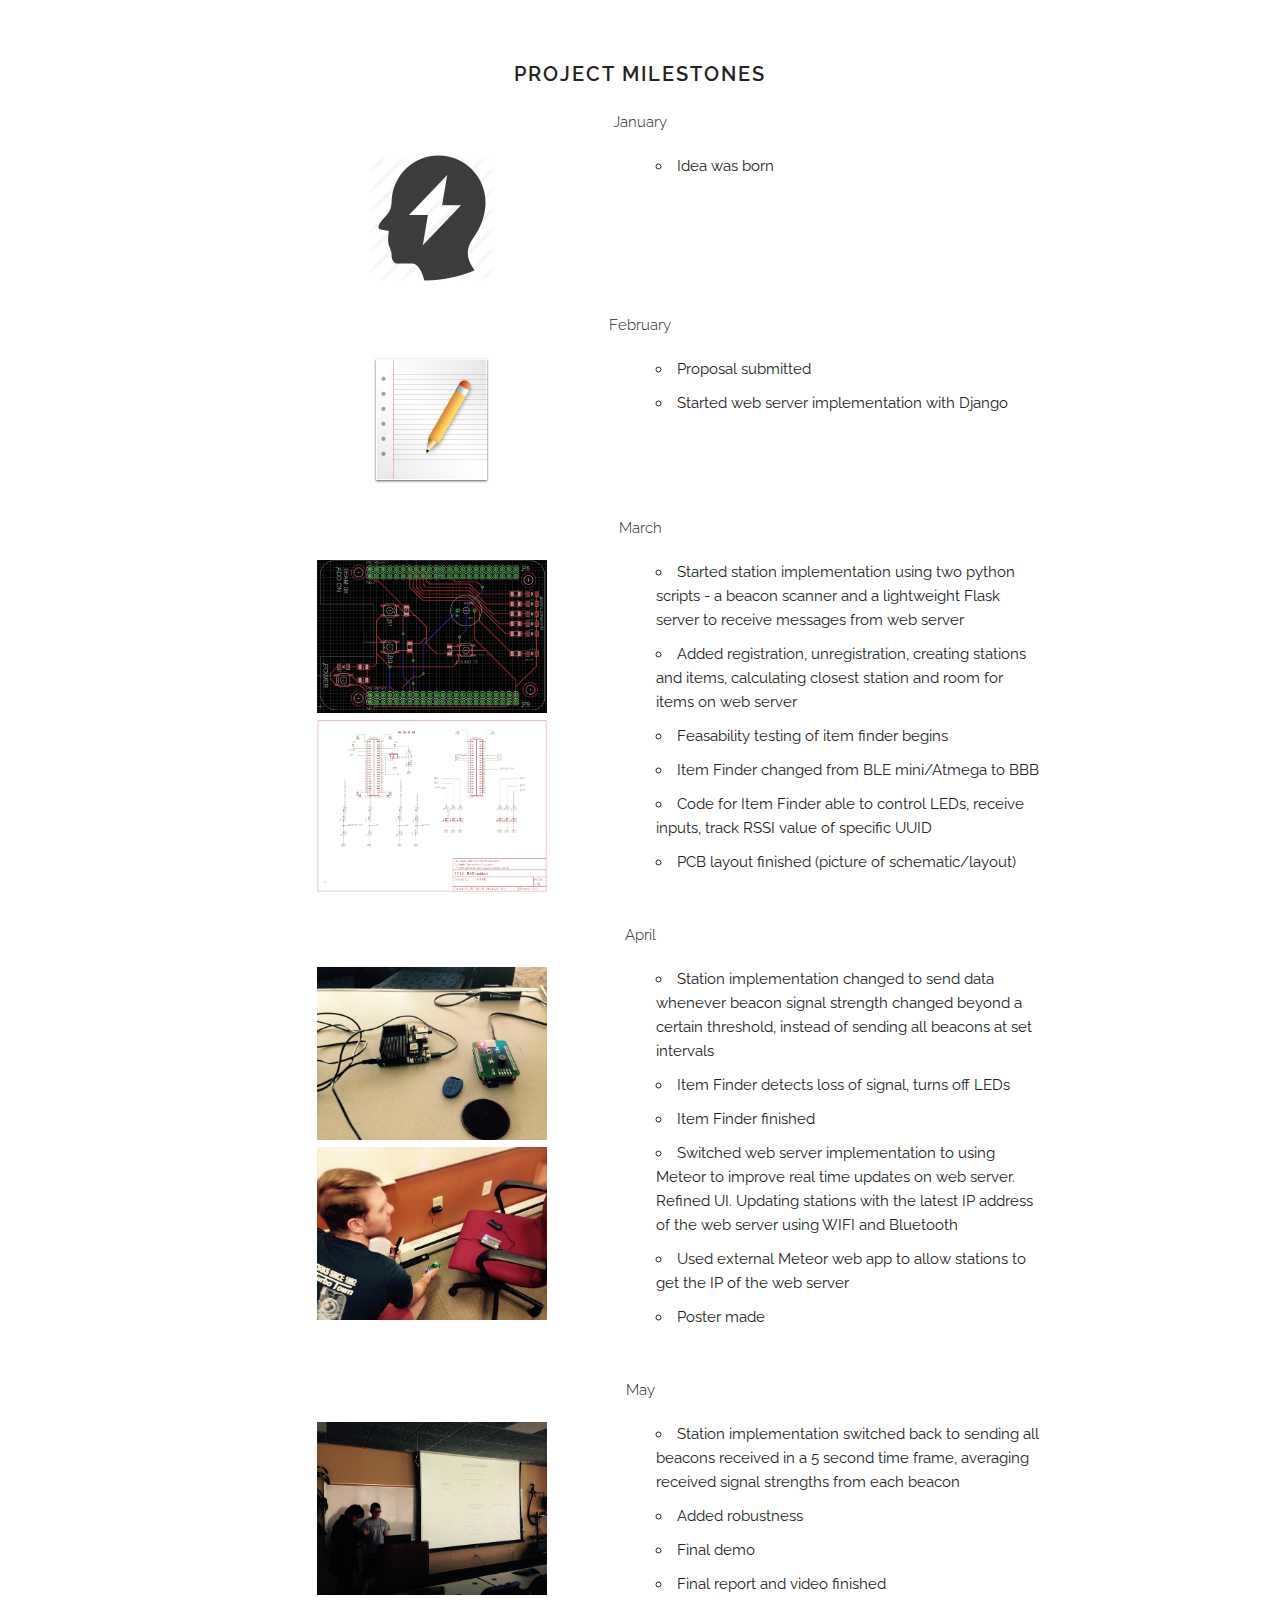
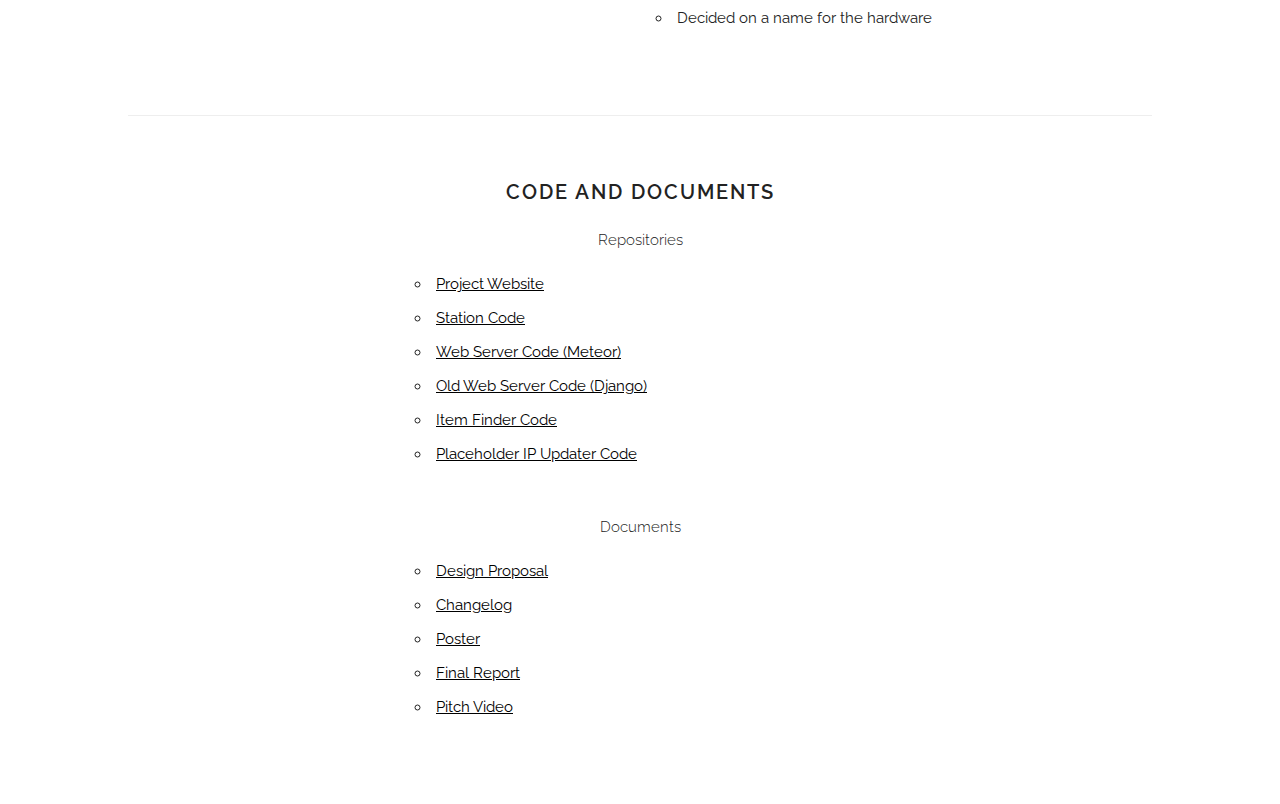
==== commit 10f6f9a6: "Added pictures" ====
--- a/index.html
+++ b/index.html
@@ -277,54 +277,91 @@
     <div class="docs-section" id="milestones">
       <h6 class="docs-header">Project Milestones</h6>
 
-      <div class="center-ul-two-wide">
+      <div class="center-ul-one">
         <h6>January</h6>
-        <ul>
-          <li>Idea was born</li>
-        </ul>
+        <div class="row">
+          <div class="six columns">
+            <img src="images/idea.png" />
+          </div>
+          <div class="six columns">
+            <ul>
+              <li>Idea was born</li>
+            </ul>
+          </div>
+        </div>
       </div>
       <br />
-      <div class="center-ul-two-wide">
+      <div class="center-ul-one">
         <h6>February</h6>
-        <ul>
-          <li>Proposal submitted</li>
-          <li>Started web server implementation with Django</li>
-        </ul>
+        <div class="row">
+          <div class="six columns">
+            <img src="images/proposal.png" />
+          </div>
+          <div class="six columns">
+            <ul>
+              <li>Proposal submitted</li>
+              <li>Started web server implementation with Django</li>
+            </ul>
+          </div>
+        </div>
       </div>
       <br />
-      <div class="center-ul-two-wide">
+      <div class="center-ul-one">
         <h6>March</h6>
-        <ul>
-          <li>Started station implementation using two python scripts - a beacon scanner and a lightweight Flask server to receive messages from web server</li>
-          <li>Added registration, unregistration, creating stations and items, calculating closest station and room for items on web server</li>
-          <li>Feasability testing of item finder begins</li>
-          <li>Item Finder changed from BLE mini/Atmega to BBB</li>
-          <li>Code for Item Finder able to control LEDs, receive inputs, track RSSI value of specific UUID</li>
-          <li>PCB layout finished (picture of schematic/layout)</li>
-        </ul>
+        <div class="row">
+          <div class="six columns">
+            <img class="image-small" src="images/layout.png" />
+            <img class="image-small" src="images/schematic.png" />
+          </div>
+          <div class="six columns">
+            <ul>
+              <li>Started station implementation using two python scripts - a beacon scanner and a lightweight Flask server to receive messages from web server</li>
+              <li>Added registration, unregistration, creating stations and items, calculating closest station and room for items on web server</li>
+              <li>Feasability testing of item finder begins</li>
+              <li>Item Finder changed from BLE mini/Atmega to BBB</li>
+              <li>Code for Item Finder able to control LEDs, receive inputs, track RSSI value of specific UUID</li>
+              <li>PCB layout finished (picture of schematic/layout)</li>
+            </ul>
+          </div>
+        </div>
       </div>
       <br />
-      <div class="center-ul-two-wide">
+      <div class="center-ul-one">
         <h6>April</h6>
-        <ul>
-          <li>Station implementation changed to send data whenever beacon signal strength changed beyond a certain threshold, instead of sending all beacons at set intervals</li>
-          <li>Item Finder detects loss of signal, turns off LEDs</li>
-          <li>Item Finder finished</li>
-          <li>Switched web server implementation to using Meteor to improve real time updates on web server. Refined UI. Updating stations with the latest IP address of the web server using WIFI and Bluetooth</li>
-          <li>Used external Meteor web app to allow stations to get the IP of the web server</li>
-          <li>Poster made</li>
-        </ul>
+        <div class="row">
+          <div class="six columns">
+            <img class="image-small" src="images/udoo-and-addon.jpg" />
+            <img class="image-small" src="images/zach.jpg" />
+          </div>
+          <div class="six columns">
+            <ul>
+              <li>Station implementation changed to send data whenever beacon signal strength changed beyond a certain threshold, instead of sending all beacons at set intervals</li>
+              <li>Item Finder detects loss of signal, turns off LEDs</li>
+              <li>Item Finder finished</li>
+              <li>Switched web server implementation to using Meteor to improve real time updates on web server. Refined UI. Updating stations with the latest IP address of the web server using WIFI and Bluetooth</li>
+              <li>Used external Meteor web app to allow stations to get the IP of the web server</li>
+              <li>Poster made</li>
+            </ul>
+          </div>
+        </div>
       </div>
       <br />
-      <div class="center-ul-two-wide">
+      <div class="center-ul-one">
         <h6>May</h6>
-        <ul>
-          <li>Station implementation switched back to sending all beacons received in a 5 second time frame, averaging received signal strengths from each beacon</li>
-          <li>Added robustness</li>
-          <li>Final demo</li>
-          <li>Final report and video finished</li>
-          <li>Decided on a name for the hardware</li>
-        </ul>
+        <div class="row">
+          <div class="six columns">
+            <img class="image-small" src="images/demo.jpg" />
+          </div>
+          <div class="six columns">
+            <ul>
+              <li>Station implementation switched back to sending all beacons received in a 5 second time frame, averaging received signal strengths from each beacon</li>
+              <li>Added robustness</li>
+              <li>Final demo</li>
+              <li>Final report and video finished</li>
+              <li>Decided on a name for the hardware</li>
+            </ul>
+          </div>
+        </div>
       </div>
     </div>
 
@@ -350,7 +387,7 @@
           <li><a href="https://docs.google.com/document/d/1-dtoBcfd880Tg1K-qXevHPyI3KualLOqbTmpe1Op-nE/edit?usp=sharing">Design Proposal</a></li>
           <li><a href="https://docs.google.com/document/d/13yrqqMe9oGFQke3zbxYNEqzXuK4ii-JyaY0JF9EnSS8/edit?usp=sharing">Changelog</a></li>
           <li><a href="https://github.com/njansen28/addon/raw/master/18-549-team08.pptx">Poster</a></li>
-          <li><a href="https://docs.google.com/document/d/1yRo1kn4FOCZBvyN8lGXbOtuuVWnaq4DZx081sZ0hEUk/edit?usp=sharing">Final Report</a></li>
+          <li><a href="https://docs.google.com/document/d/1aYjQATdwJUg1-8uJPrELs3SGRkYBi1S1byqtjqmwxIU/edit?usp=sharing">Final Report</a></li>
           <li><a href="">Pitch Video</a></li>
         </ul>
       </div>
--- a/stylesheets/custom.css
+++ b/stylesheets/custom.css
@@ -39,6 +39,10 @@
   width: 90%;
   height: 70%;
 }
+.image-small {
+  width: 60%;
+  height: 60%;
+}
 div.center-ul-two {
   width: 350px;
   margin-left: auto;
@@ -46,6 +50,11 @@
 }
 div.center-ul-two-wide {
   width: 450px;
+  margin-left: auto;
+  margin-right: auto;
+}
+div.center-ul-one {
+  width: 800px;
   margin-left: auto;
   margin-right: auto;
 }
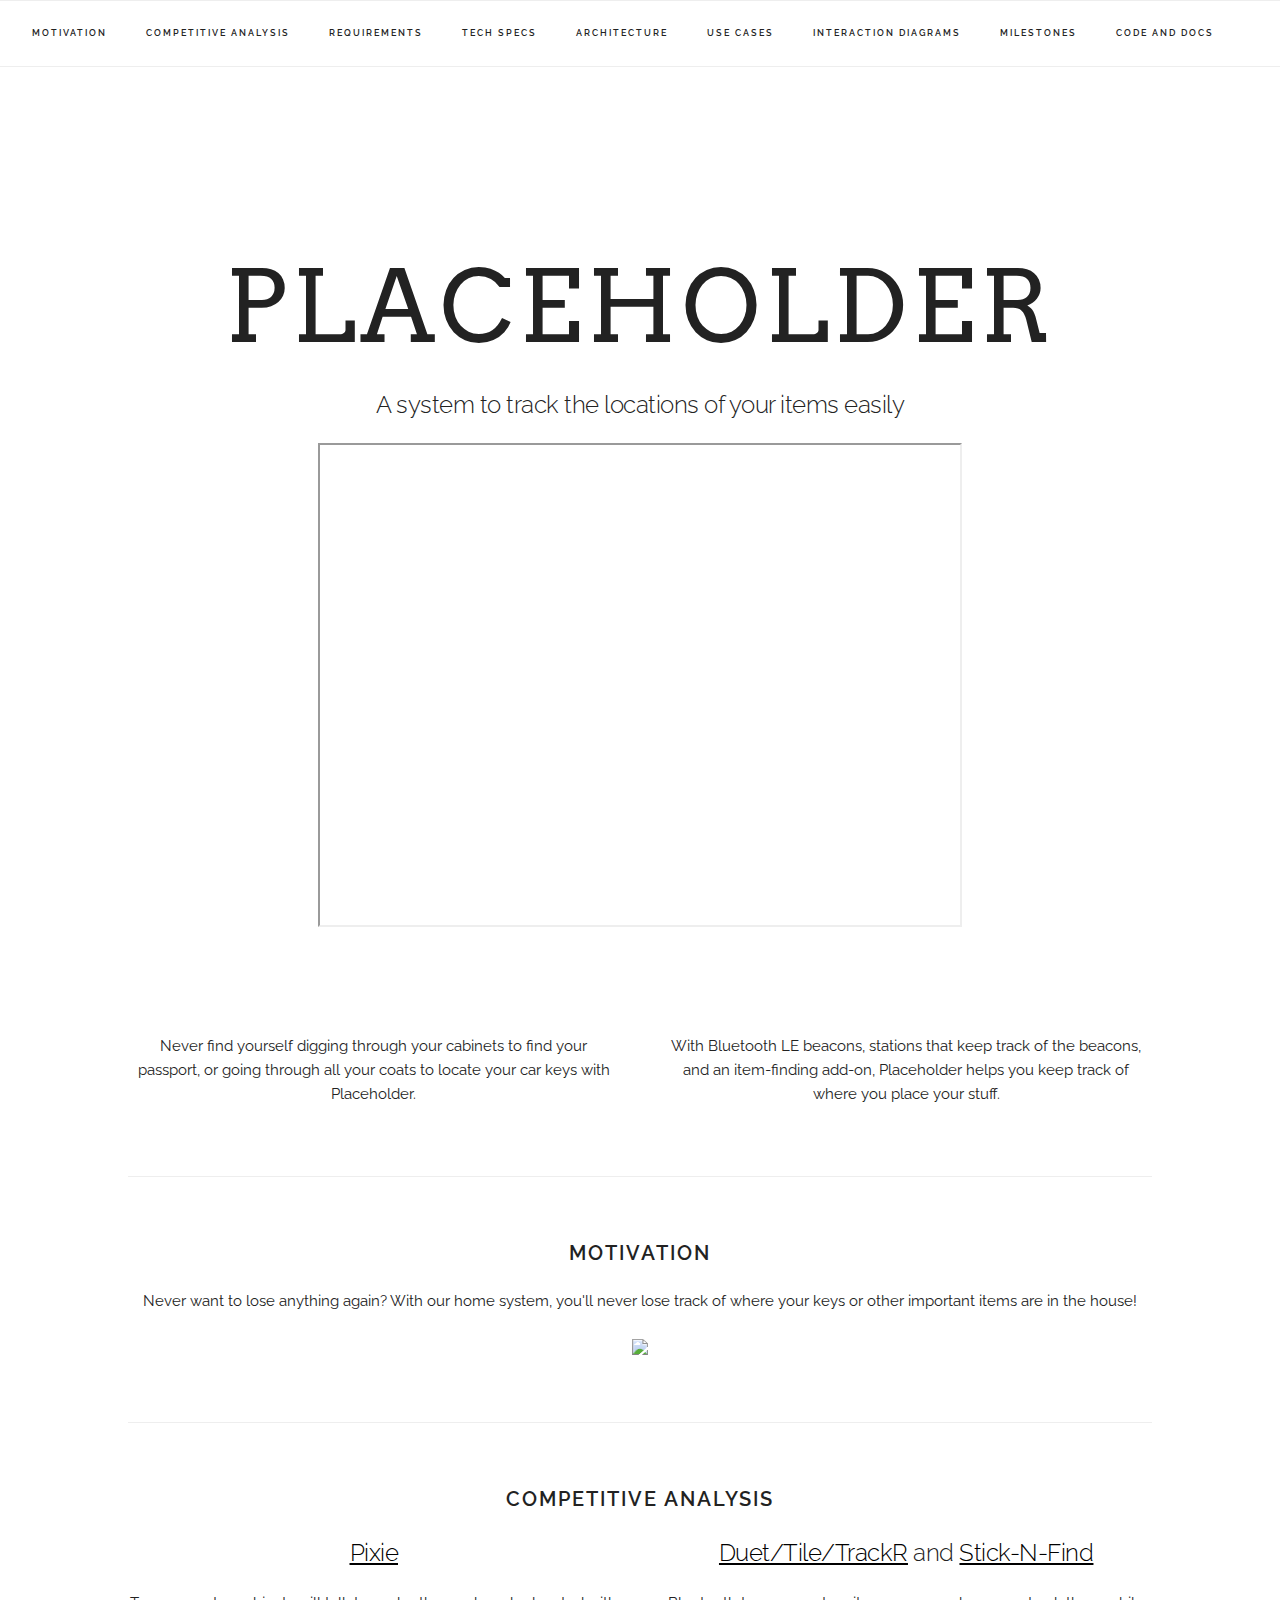
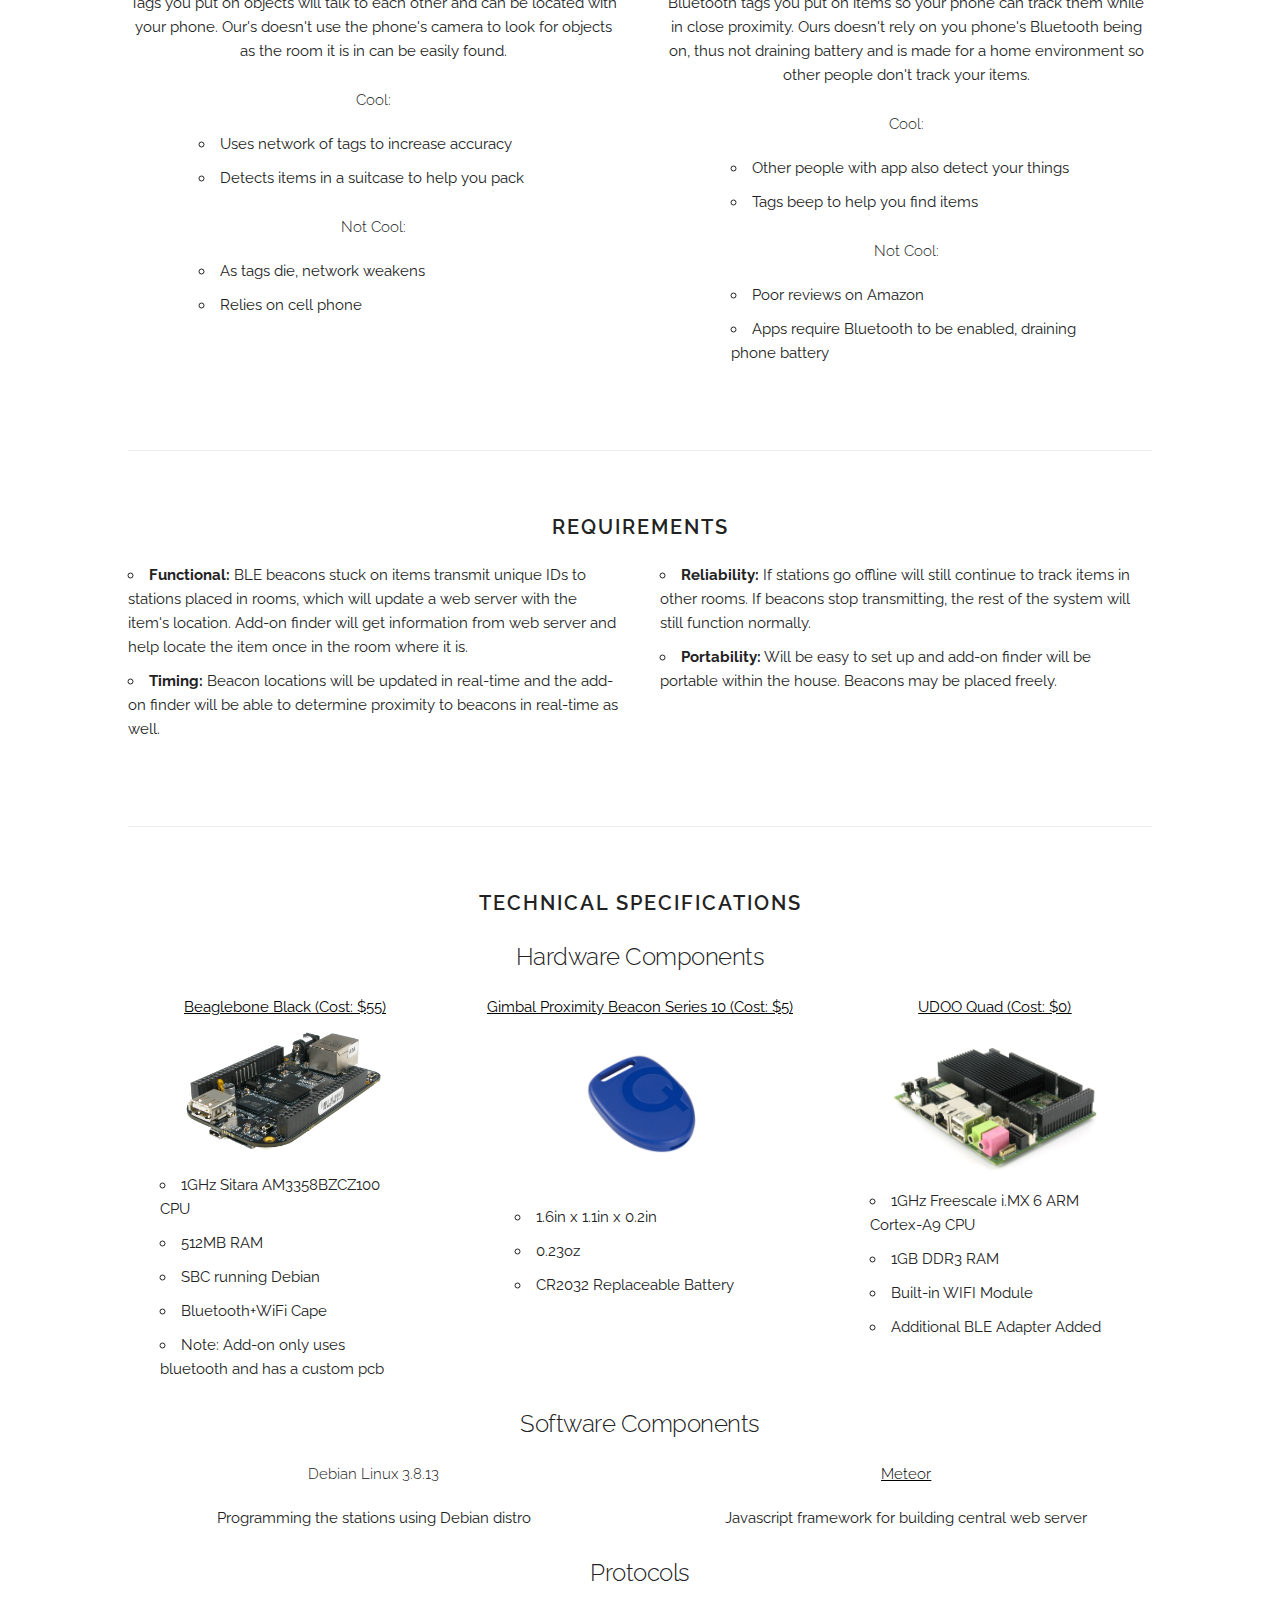
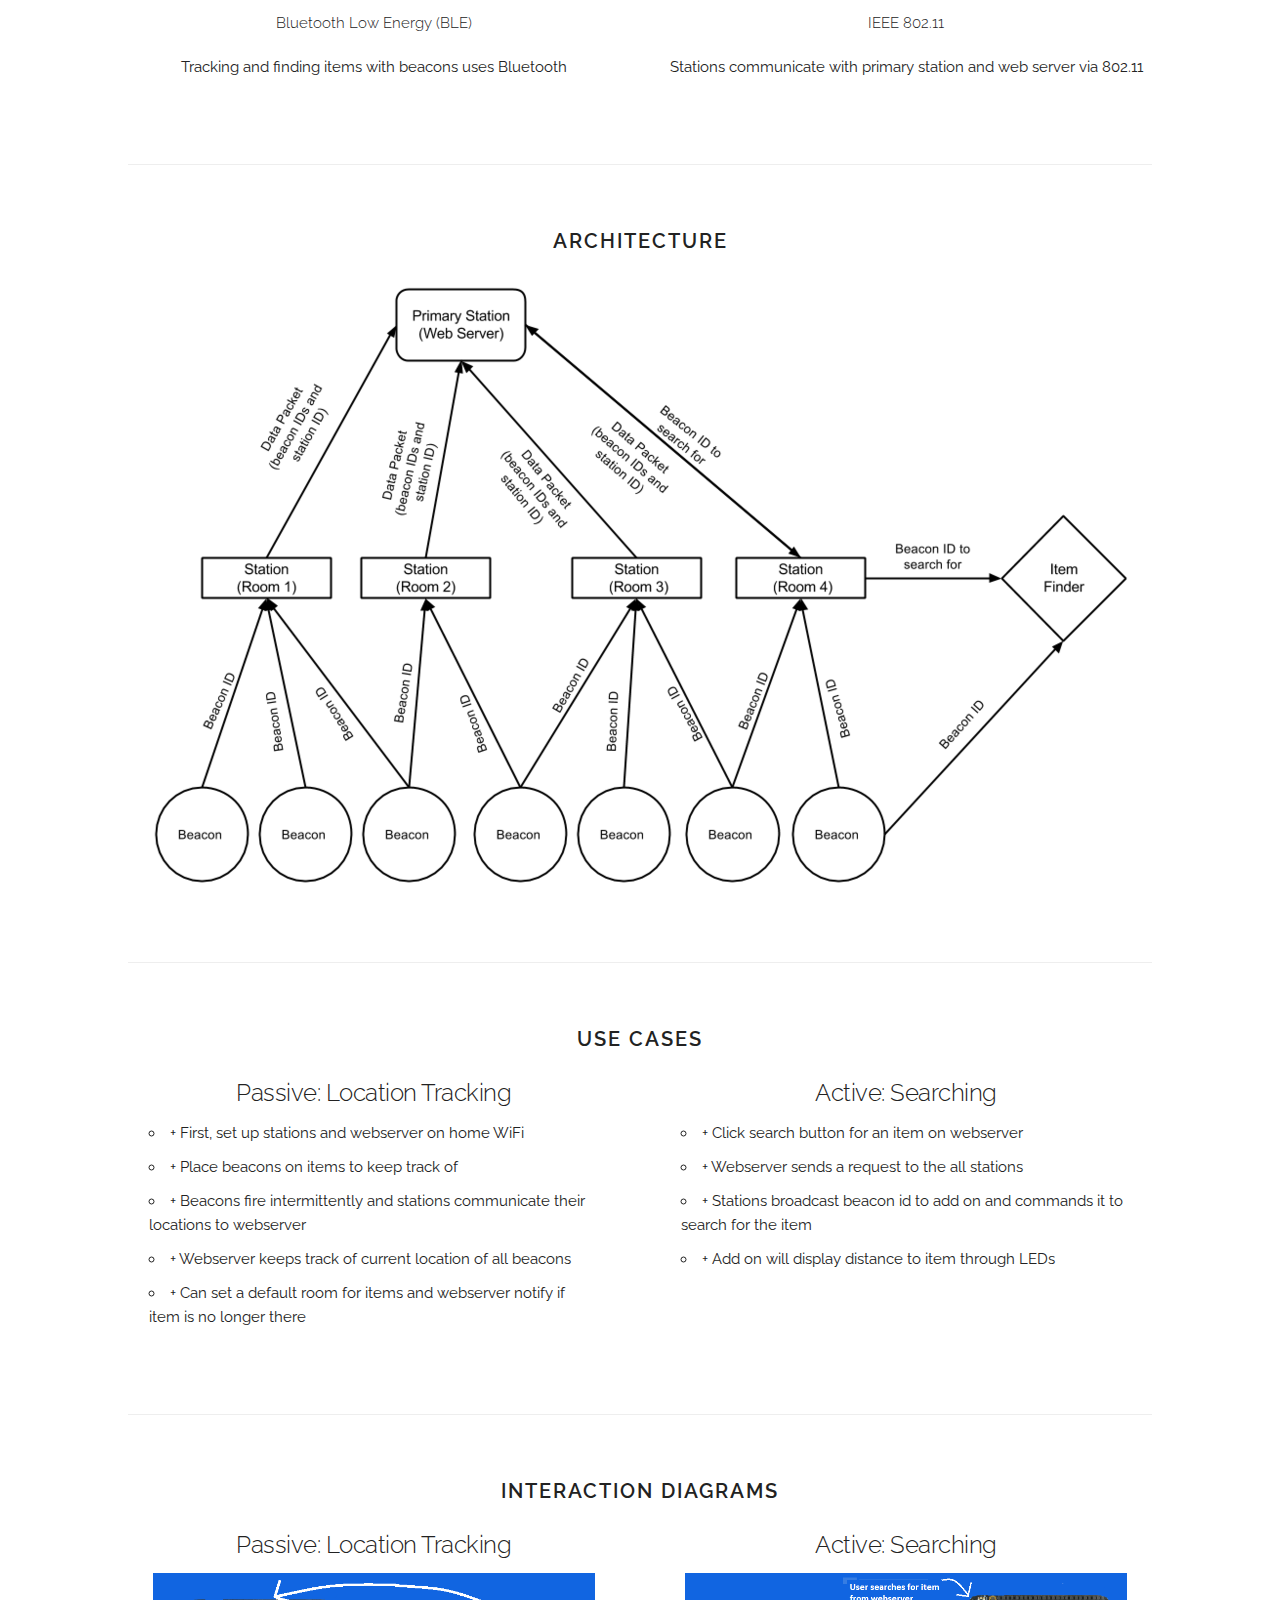
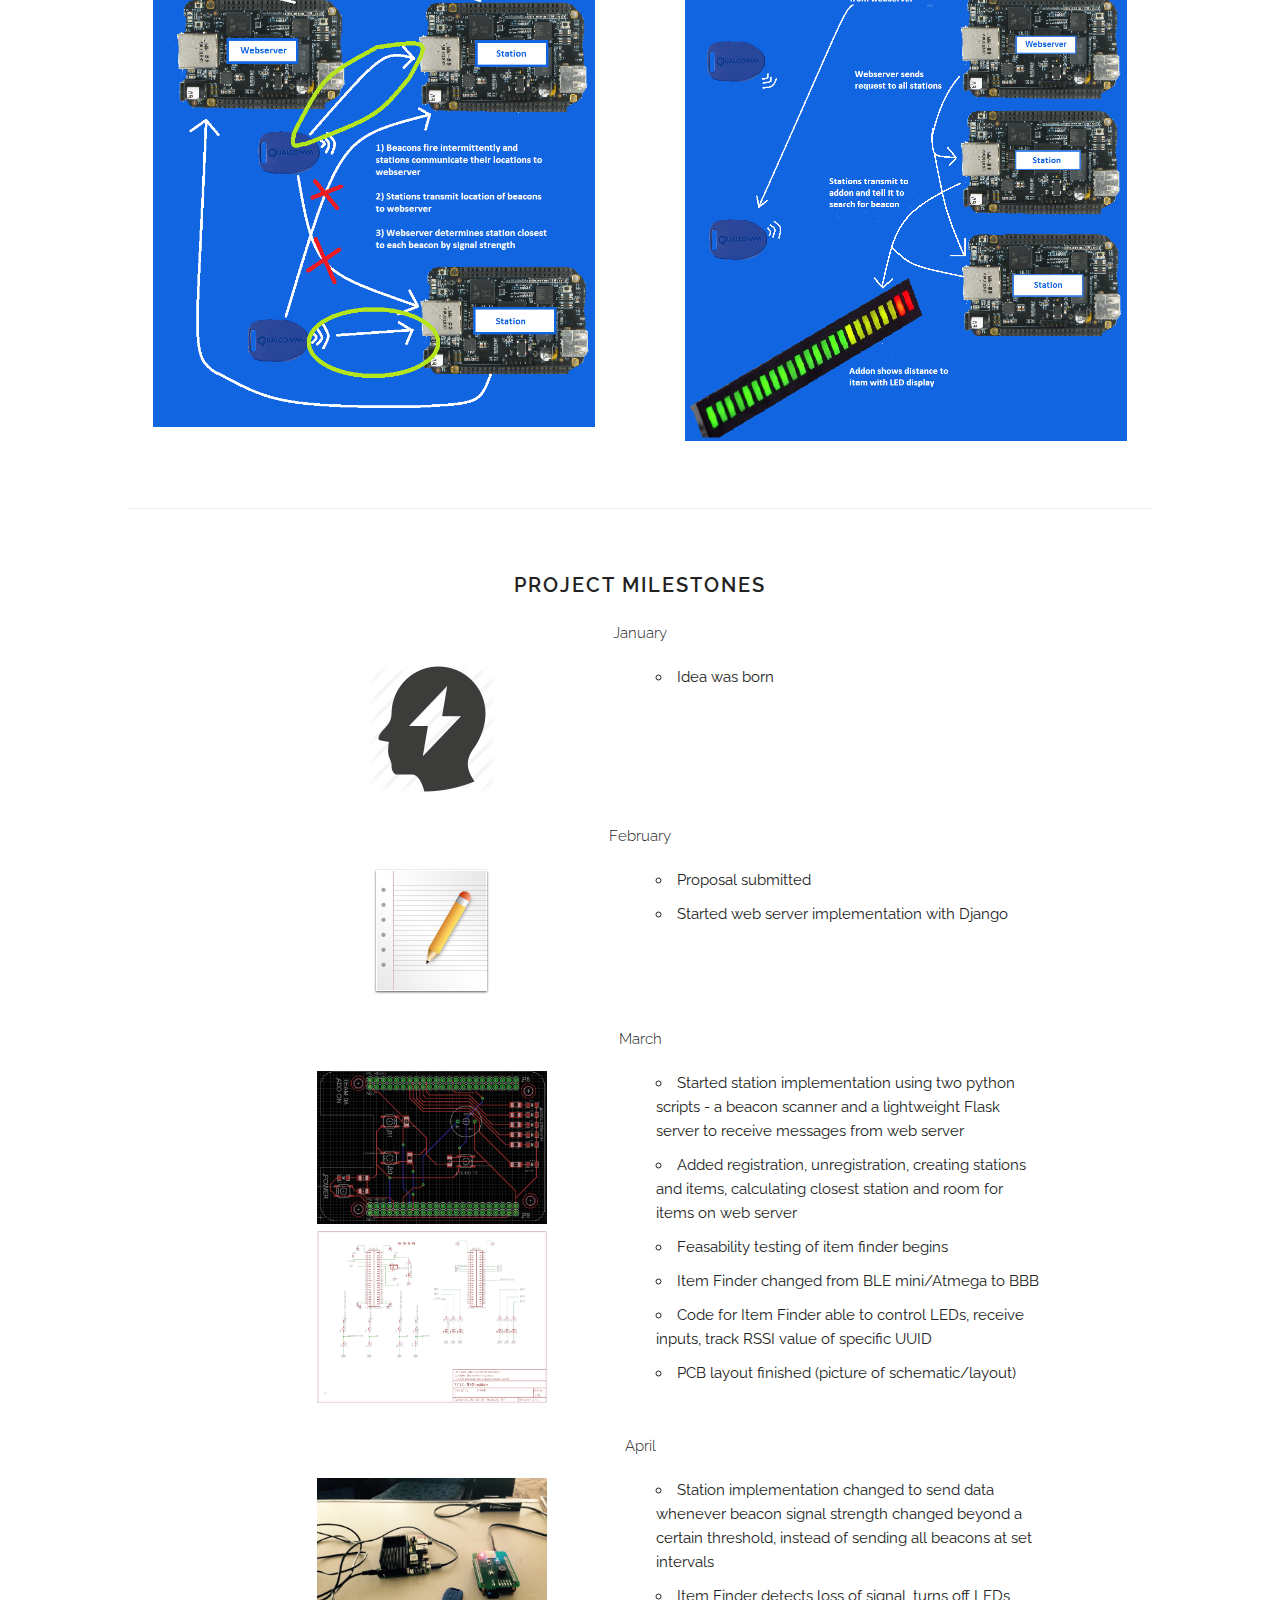
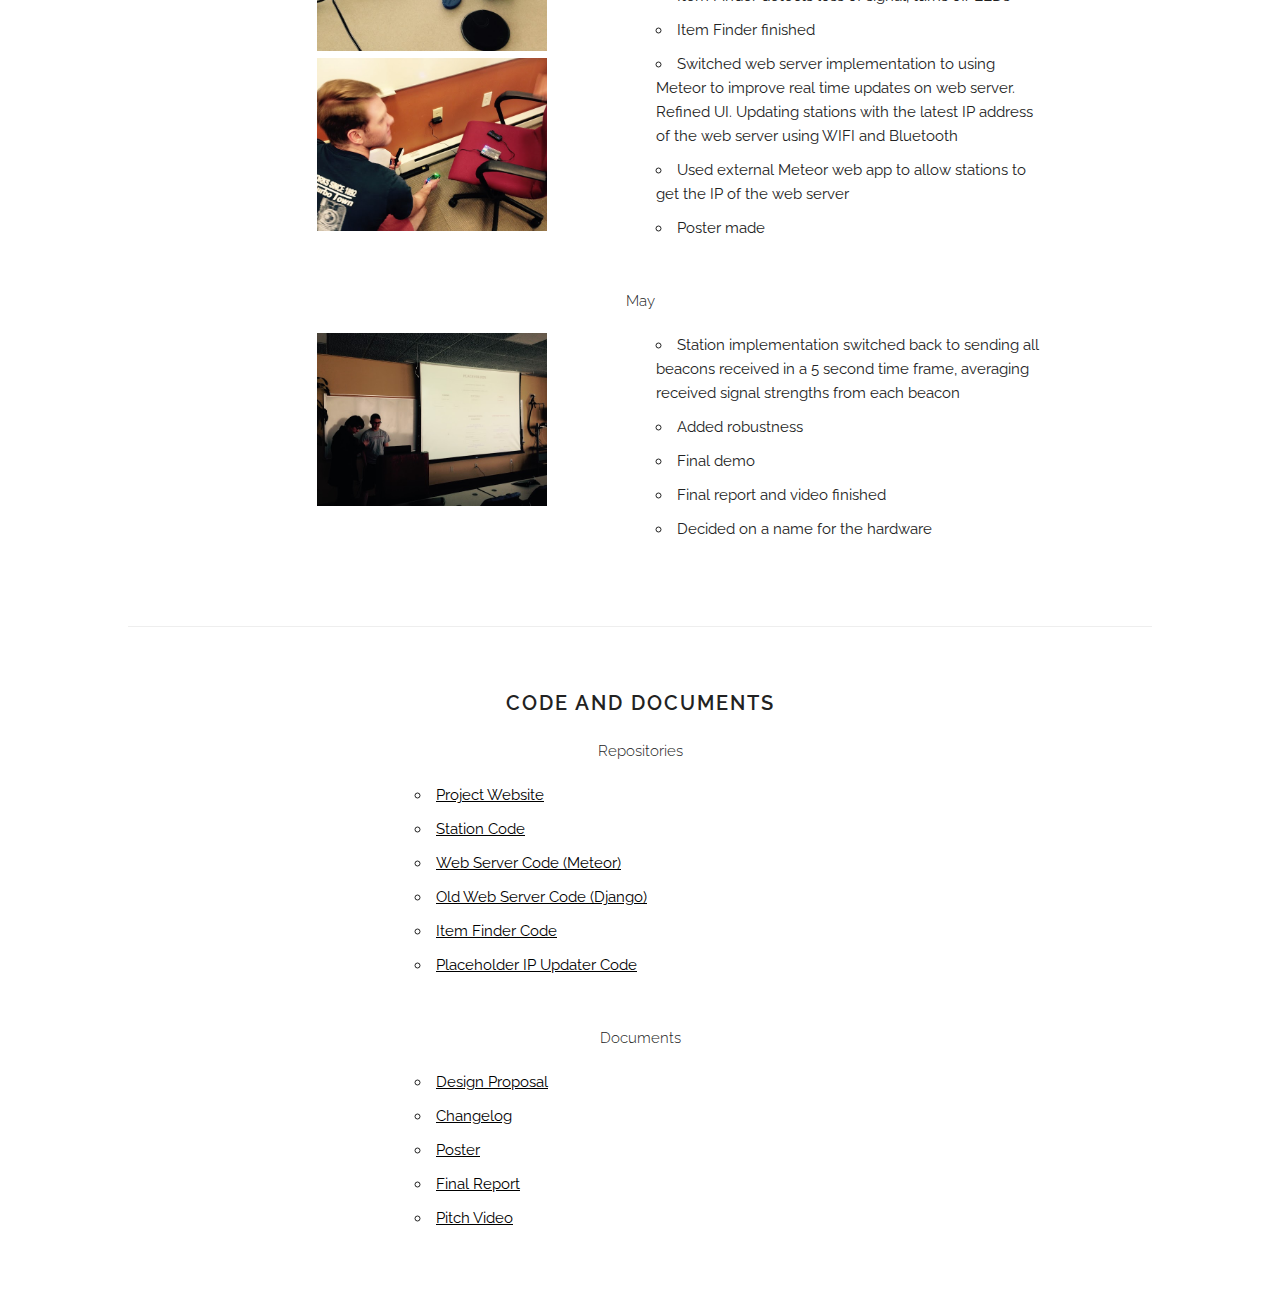
==== commit aea206e8: "added pitch video to docs and embedded to the top" ====
--- a/index.html
+++ b/index.html
@@ -55,6 +55,7 @@
     <section class="header">
       <h1 class="title">Placeholder</h1>
       <h5 class="">A system to track the locations of your items easily</h5>
+	  <iframe src="https://goo.gl/BaMk3S" width="640" height="480"></iframe>
       <div class="value-props row">
         <div class="six columns value-prop">
           Never find yourself digging through your cabinets to find your passport, or going through all your coats to locate your car keys with Placeholder.
@@ -388,7 +389,7 @@
           <li><a href="https://docs.google.com/document/d/13yrqqMe9oGFQke3zbxYNEqzXuK4ii-JyaY0JF9EnSS8/edit?usp=sharing">Changelog</a></li>
           <li><a href="https://github.com/njansen28/addon/raw/master/18-549-team08.pptx">Poster</a></li>
           <li><a href="https://docs.google.com/document/d/1aYjQATdwJUg1-8uJPrELs3SGRkYBi1S1byqtjqmwxIU/edit?usp=sharing">Final Report</a></li>
-          <li><a href="">Pitch Video</a></li>
+          <li><a href="https://goo.gl/595iR7">Pitch Video</a></li>
         </ul>
       </div>
     </div>
